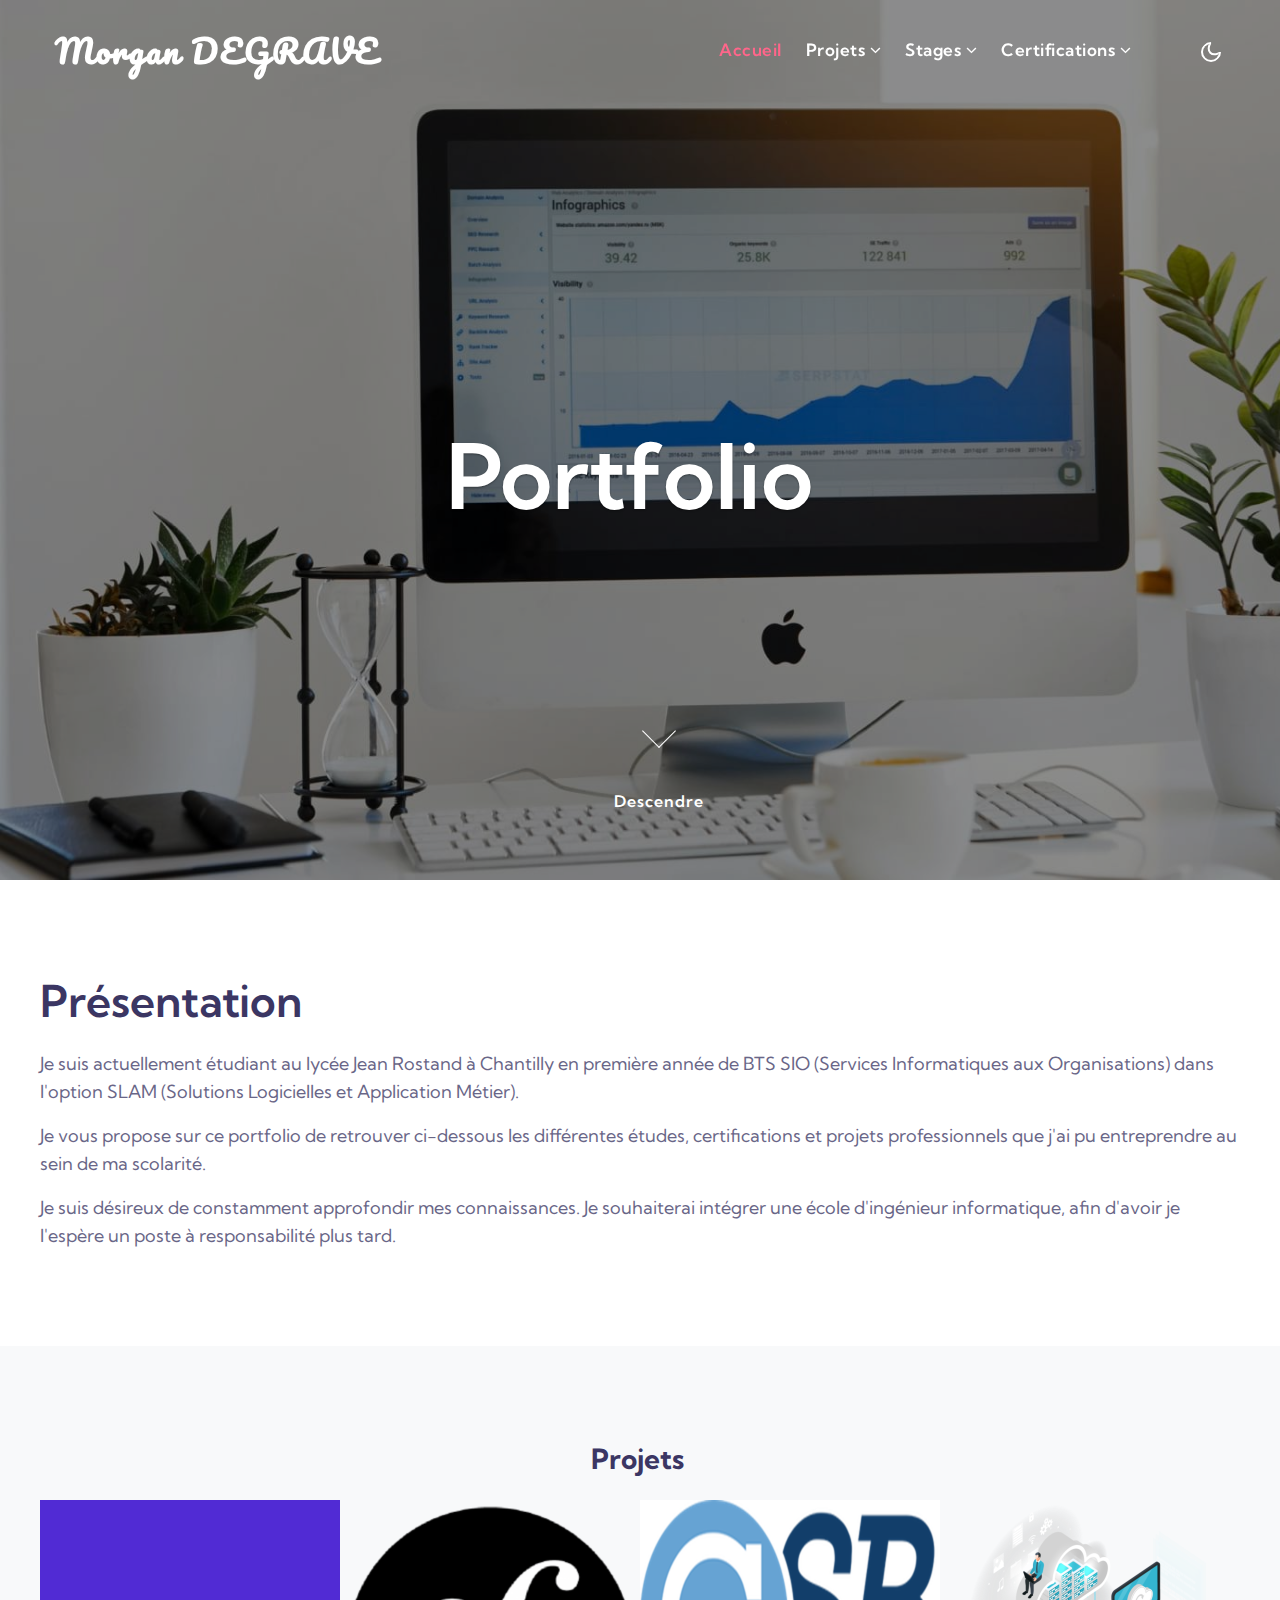
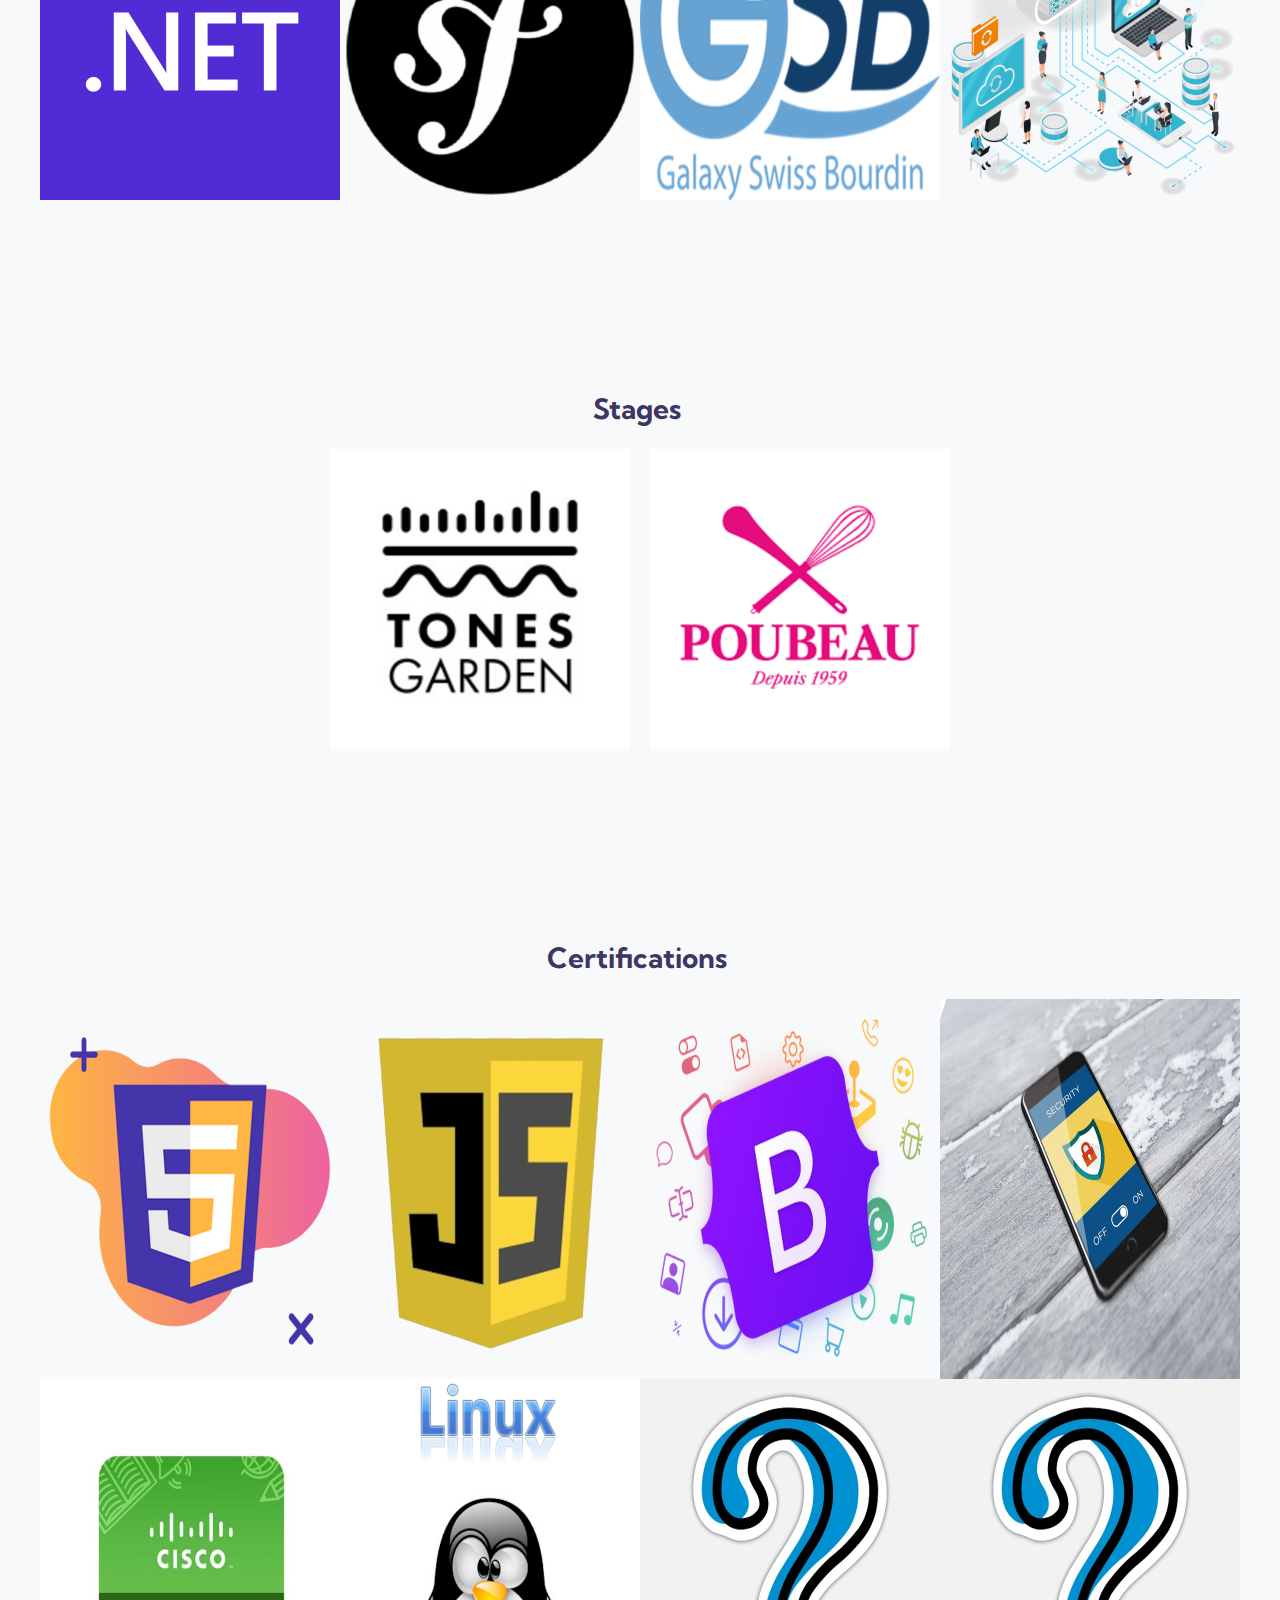
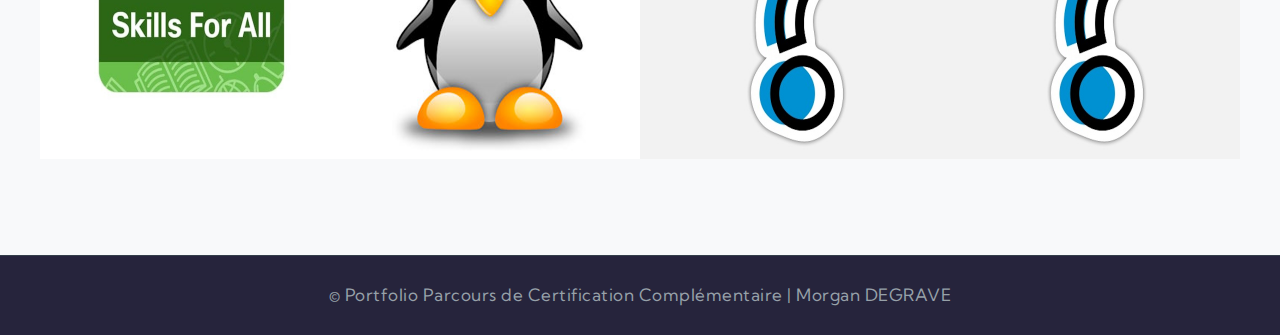
==== index.html @ 60917575 "first commit" ====
<!doctype html>
<html lang="fr">

<head>
  <meta charset="utf-8">
  <meta name="viewport" content="width=device-width, initial-scale=1, shrink-to-fit=no">
  <title></title>
  <link href="https://fonts.googleapis.com/css2?family=Pacifico&display=swap" rel="stylesheet">
  <link href="https://fonts.googleapis.com/css2?family=Kumbh+Sans:wght@300;400;700&display=swap" rel="stylesheet">
  <link rel="stylesheet" href="assets/css/style.css">
  <link rel="stylesheet" href="assets/css/font-awesome.min.css">
  <meta name="robots" content="noindex">
</head>

<body>

  <header id="site-header" class="fixed-top">
    <div class="container">
      <nav class="navbar navbar-expand-lg navbar-dark stroke">
        <h1><a class="navbar-brand" href="index.html">
            Morgan DEGRAVE
          </a></h1>

        <button class="navbar-toggler  collapsed bg-gradient" type="button" data-toggle="collapse"
          data-target="#navbarTogglerDemo02" aria-controls="navbarTogglerDemo02" aria-expanded="false"
          aria-label="Toggle navigation">
          <span class="navbar-toggler-icon fa icon-expand fa-bars"></span>
          <span class="navbar-toggler-icon fa icon-close fa-times"></span>

        </button>

        <div class="collapse navbar-collapse" id="navbarTogglerDemo02">
          <ul class="navbar-nav ml-auto mr-5">
            <li class="nav-item active">
              <a class="nav-link" href="index.html">Accueil <span class="sr-only">(current)</span></a>
            </li>

            <li class="nav-item dropdown @@pages__active">
              <a class="nav-link dropdown-toggle" href="#" id="navbarDropdown" role="button" data-toggle="dropdown"
                aria-haspopup="true" aria-expanded="false">
                Projets <span class="fa fa-angle-down"></span>
              </a>
              <div class="dropdown-menu" aria-labelledby="navbarDropdown">
                <a class="dropdown-item" href=".NET.html"> Projet .NET</a>
                <a class="dropdown-item" href="symfony.html"> Projet Symfony</a>
                <a class="dropdown-item" href="gsbfrais.html"> Projet GSBfrais</a>
                <a class="dropdown-item" href="gsb.html">Projet Infrastructure (GSB)</a>
              </div>
            </li>

            <li class="nav-item dropdown @@pages__active">
              <a class="nav-link dropdown-toggle" href="#" id="navbarDropdown" role="button" data-toggle="dropdown"
                aria-haspopup="true" aria-expanded="false">
                Stages <span class="fa fa-angle-down"></span>
              </a>
              <div class="dropdown-menu" aria-labelledby="navbarDropdown">
                <a class="dropdown-item" href="tonesgarden.html"> Stage 1ère année</a>
                <a class="dropdown-item" href="poubeau.html"> Stage 2ème année</a>
              </div>
            </li>

            <li class="nav-item dropdown @@pages__active">
              <a class="nav-link dropdown-toggle" href="#" id="navbarDropdown" role="button" data-toggle="dropdown"
                aria-haspopup="true" aria-expanded="false">
                Certifications <span class="fa fa-angle-down"></span>
              </a>
              <div class="dropdown-menu" aria-labelledby="navbarDropdown">
                <a class="dropdown-item" href="html5.html">Certification HTML5 - CSS3</a>
                <a class="dropdown-item" href="Javascript.html">Certification Javascript</a>
                <a class="dropdown-item" href="........"> ......</a>
              </div>
            </li>


          </ul>
        </div>


        <div class="mobile-position">
          <nav class="navigation">
            <div class="theme-switch-wrapper">
              <label class="theme-switch" for="checkbox">
                <input type="checkbox" id="checkbox">
                <div class="mode-container py-1">
                  <i class="gg-sun"></i>
                  <i class="gg-moon"></i>
                </div>
              </label>
            </div>
          </nav>
        </div>

      </nav>
    </div>
  </header>

  <section id="home" class="w3l-banner py-5">
    <div class="container py-lg-5 mt-lg-5">
      <div class="py-lg-4 my-2">
        <div class="banner-info-grid mt-lg-5">
          <h3 class="mb-4">Portfolio&nbsp;</h3>
          <section id="bottom" class="demo">
            <a href="#bottom"><span></span>Descendre</a>
          </section>
        </div>
      </div>
    </div>
  </section>
  <section class="w3l-aboutblock1" id="about">
    <div class="midd-w3 py-5">
      <div class="container py-lg-5 py-md-3 py-2">
        <div class="row">

          <h3 class="title-big mx-0">Présentation </h3>
          <p class="mt-md-4 mt-3">Je suis actuellement étudiant au lycée Jean Rostand à Chantilly en première année de
            BTS SIO (Services Informatiques aux Organisations) dans l'option SLAM (Solutions Logicielles et Application
            Métier).</p>
          <p class="mt-3">Je vous propose sur ce portfolio de retrouver ci-dessous les différentes études,
            certifications et projets professionnels que j'ai pu entreprendre au sein de ma scolarité. </p>
          <p class="mt-3">Je suis désireux de constamment approfondir mes connaissances. Je souhaiterai intégrer une
            école d'ingénieur informatique, afin d'avoir je l'espère un poste à responsabilité plus tard. </p>

        </div>


      </div>
    </div>
  </section>

  <!-- //bottom-grids-->
  <!--/gallery-->
  <section class="w3l-portfolio-8 py-5">
    <div class="portfolio-main py-lg-5 py-md-4 py-2">
      <div class="container">
        <h3 class="mb-4 text-center" ><strong>Projets&nbsp;</strong></h3>
        <div class="row galler-top">
          <div class="col-lg-3 col-sm-6 protfolio-item hover14">
            <figure>
              <img src="assets/images/.NET.png" alt="product" class="img-fluid">
              <div class="img-info">
                <a href=".NET.html" class="img-title">Projet .NET</a>
                <p>Projet C# en équipe</p>
              </div>
            </figure>
          </div>
          <div class="col-lg-3 col-sm-6 protfolio-item hover14">
            <figure>
              <img src="assets/images/symfony.png" alt="product" class="img-fluid">
              <div class="img-info">
                <a href="symfony.html" class="img-title">Projet Symfony</a>
                <p>Projet PHP solo</p>
              </div>
            </figure>
          </div>
          <div class="col-lg-3 col-sm-6 protfolio-item hover14">
            <figure>
              <img src="assets/images/gsbfrais.png" alt="product" class="img-fluid">
              <div class="img-info">
                <a href="gsbfrais.html" class="img-title">Projet GSBfrais</a>
                <p>Projet PHP en équipe</p>
              </div>
            </figure>
          </div> <br><br>
          <div class="col-lg-3 col-sm-6 protfolio-item hover14">
            <figure>
              <img src="assets/images/infrastructure.png" alt="product" class="img-fluid">
              <div class="img-info">
                <a href="gsb.html" class="img-title">Projet Infrastructure</a>
                <p>Travailler et apprendre à communiquer en équipe sur la réalisation d'un projet concernant GSB
                  (entreprise fictive)</p>
              </div>
            </figure>
          </div>
        </div>
      </div>
    </div>
  </section>

  <section class="w3l-portfolio-8 py-5">
    <div class="portfolio-main py-lg-5 py-md-4 py-2">
      <div class="container">
        <h3 class="mb-4 text-center" ><strong>Stages&nbsp;</strong></h3>
        <div class="row galler-top" style="justify-content: center;">
          <div class="col-lg-3 col-sm-6 protfolio-item hover14" style="margin-right: 20px;">
            <figure>
              <img src="assets/images/TonesGarden.jpg" alt="product" class="img-fluid">
              <div class="img-info">
                <a href="tonesgarden.html" class="img-title">Stage 1ère année</a>
                <p>L'entreprise TonesGarden m'a accueilli pour mon stage de 1ère année</p>
              </div>
            </figure>
          </div>
          <div class="col-lg-3 col-sm-6 protfolio-item hover14">
            <figure>
              <img src="assets/images/poubeau.png" alt="product" class="img-fluid">
              <div class="img-info">
                <a href="poubeau.html" class="img-title">Stage 2ème année</a>
                <p>L'entreprise Poubeau m'a accueilli pour mon stage de 1ère année</p>
              </div>
            </figure>
          </div>
        </div>
      </div>
    </div>
  </section>

  <section class="w3l-portfolio-8 py-5">
    <div class="portfolio-main py-lg-5 py-md-4 py-2">
      <div class="container">
        <h3 class="mb-4 text-center" ><strong>Certifications&nbsp;</strong></h3>
        <div class="row galler-top">
          <div class="col-lg-3 col-sm-6 protfolio-item hover14">
            <figure>
              <img src="assets/images/html.png" alt="product" class="img-fluid" />
              <div class="img-info">
                <a href="html5.html" class="img-title">HTML5 - CSS3</a>
                <p>Les deux langages de programmation à la base de tous les sites web</p>
              </div>
            </figure>
          </div>
          <div class="col-lg-3 col-sm-6 protfolio-item hover14">
            <figure>
              <img src="assets/images/javascript.png" alt="product" class="img-fluid">
              <div class="img-info">
                <a href="javascript.html" class="img-title">Javascript</a>
                <p>Le langage de programmation de scripts principalement employé dans les pages web interactives</p>
              </div>
            </figure>
          </div>
          <div class="col-lg-3 col-sm-6 protfolio-item hover14">
            <figure>
              <img src="assets/images/bootstrap.png" alt="product" class="img-fluid">
              <div class="img-info">
                <a href="#url" class="img-title">Bootstrap</a>
                <p>Le framework HTML/CSS qui permet de créer facilement et rapidement des sites et applications web
                  responsives</p>
              </div>
            </figure>
          </div>
          <div class="col-lg-3 col-sm-6 protfolio-item hover14">
            <figure>
              <img src="assets/images/cnil.jpg" alt="product" class="img-fluid">
              <div class="img-info">
                <a href="#url" class="img-title">CNIL - Cybersécurité</a>
                <p>Sensibiliser les professionnels à la protection des données et d’accompagner leur mise en conformité
                </p>
              </div>
            </figure>
          </div> <br><br>
          <div class="col-lg-3 col-sm-6 protfolio-item hover14">
            <figure>
              <img src="assets/images/skills.jpg" alt="product" class="img-fluid">
              <div class="img-info">
                <a href="#url" class="img-title">Les bases du matériel informatique</a>
                <p>Concepts de base et les compétences nécessaires pour installer les composants nécessaires à la
                  création, à la réparation ou à la mise à niveau les ordinateurs personnels. </p>
              </div>
            </figure>
          </div>
          <div class="col-lg-3 col-sm-6 protfolio-item hover14">
            <figure>
              <img src="assets/images/linux.png" alt="product" class="img-fluid">
              <div class="img-info">
                <a href="#url" class="img-title">Linux</a>
                <p>Interagir avec votre ordinateur en entrant des lignes de commande dans un terminal</p>
              </div>
            </figure>
          </div>
          <div class="col-lg-3 col-sm-6 protfolio-item hover14">
            <figure>
              <img src="assets/images/point.jpg" alt="product" class="img-fluid">
              <div class="img-info">
                <a href="#url" class="img-title">.......</a>
                <p>.......</p>
              </div>
            </figure>
          </div>
          <div class="col-lg-3 col-sm-6 protfolio-item hover14">
            <figure>
              <img src="assets/images/point.jpg" alt="product" class="img-fluid">
              <div class="img-info">
                <a href="#url" class="img-title">.......</a>
                <p>.......</p>
              </div>
            </figure>
          </div>
        </div>
      </div>
    </div>
  </section>




  <section class="w3l-footer-29-main">
    <section class="w3l-copyright text-center">
      <div class="container">
        <p class="copy-footer-29">© Portfolio Parcours de Certification Complémentaire | Morgan DEGRAVE</p>
      </div>
      <button onclick="topFunction()" id="movetop" title="Go to top">
        &#10548;
      </button>
      <script>

        window.onscroll = function () {
          scrollFunction()
        };

        function scrollFunction() {
          if (document.body.scrollTop > 20 || document.documentElement.scrollTop > 20) {
            document.getElementById("movetop").style.display = "block";
          } else {
            document.getElementById("movetop").style.display = "none";
          }
        }


        function topFunction() {
          document.body.scrollTop = 0;
          document.documentElement.scrollTop = 0;
        }
      </script>
    </section>
  </section>


  <script src="assets/js/jquery-3.3.1.min.js"></script>
  <script src="assets/js/theme-change.js"></script>
  <script src="assets/js/circles.js"></script>
  <script src="assets/js/owl.carousel.js"></script>
  <script>
    $(document).ready(function () {
      $("#owl-demo1").owlCarousel({
        loop: true,
        nav: false,
        margin: 50,
        responsiveClass: true,
        responsive: {
          0: {
            items: 1,
            nav: false
          },
          992: {
            items: 2,
            nav: false
          }
        }
      })
    })
  </script>

  <script>
    const items = document.querySelectorAll(".accordion button");

    function toggleAccordion() {
      const itemToggle = this.getAttribute('aria-expanded');

      for (i = 0; i < items.length; i++) {
        items[i].setAttribute('aria-expanded', 'false');
      }

      if (itemToggle == 'false') {
        this.setAttribute('aria-expanded', 'true');
      }
    }

    items.forEach(item => item.addEventListener('click', toggleAccordion));
  </script>

  <script>
    $(window).on("scroll", function () {
      var scroll = $(window).scrollTop();

      if (scroll >= 80) {
        $("#site-header").addClass("nav-fixed");
      } else {
        $("#site-header").removeClass("nav-fixed");
      }
    });


    $(".navbar-toggler").on("click", function () {
      $("header").toggleClass("active");
    });
    $(document).on("ready", function () {
      if ($(window).width() > 991) {
        $("header").removeClass("active");
      }
      $(window).on("resize", function () {
        if ($(window).width() > 991) {
          $("header").removeClass("active");
        }
      });
    });
  </script>

  <script>
    $(function () {
      $('.navbar-toggler').click(function () {
        $('body').toggleClass('noscroll');
      })
    });
  </script>

  <script src="assets/js/bootstrap.min.js"></script>



</body>

</html>
---- assets/css/style.css ----
:root {
  --blue: #007bff;
  --indigo: #6610f2;
  --purple: #6f42c1;
  --pink: #e83e8c;
  --red: #dc3545;
  --orange: #fd7e14;
  --yellow: #ffc107;
  --green: #28a745;
  --teal: #20c997;
  --cyan: #17a2b8;
  --white: #fff;
  --gray: #6c757d;
  --gray-dark: #343a40;
  --primary: #ff668a;
  --secondary: #6c757d;
  --success: #28a745;
  --info: #17a2b8;
  --warning: #ffc107;
  --danger: #dc3545;
  --light: #f8f9fa;
  --dark: #343a40;
  --breakpoint-xs: 0;
  --breakpoint-sm: 576px;
  --breakpoint-md: 768px;
  --breakpoint-lg: 992px;
  --breakpoint-xl: 1200px;
  --font-family-sans-serif: -apple-system, BlinkMacSystemFont, "Segoe UI", Roboto, "Helvetica Neue", Arial, "Noto Sans", sans-serif, "Apple Color Emoji", "Segoe UI Emoji", "Segoe UI Symbol", "Noto Color Emoji";
  --font-family-monospace: SFMono-Regular, Menlo, Monaco, Consolas, "Liberation Mono", "Courier New", monospace; }

*,
*::before,
*::after {
  box-sizing: border-box; }

html {
  font-family: sans-serif;
  line-height: 1.15;
  -webkit-text-size-adjust: 100%;
  -webkit-tap-highlight-color: rgba(0, 0, 0, 0); }

article, aside, figcaption, figure, footer, header, hgroup, main, nav, section {
  display: block; }

body {
  margin: 0;
  font-family: -apple-system, BlinkMacSystemFont, "Segoe UI", Roboto, "Helvetica Neue", Arial, "Noto Sans", sans-serif, "Apple Color Emoji", "Segoe UI Emoji", "Segoe UI Symbol", "Noto Color Emoji";
  font-size: 1rem;
  font-weight: 400;
  line-height: 1.5;
  color: #212529;
  text-align: left;
  background-color: #fff; }

[tabindex="-1"]:focus:not(:focus-visible) {
  outline: 0 !important; }

hr {
  box-sizing: content-box;
  height: 0;
  overflow: visible; }

h1, h2, h3, h4, h5, h6 {
  margin-top: 0;
  margin-bottom: 0.5rem; }

p {
  margin-top: 0;
  margin-bottom: 1rem; }

abbr[title],
abbr[data-original-title] {
  text-decoration: underline;
  -webkit-text-decoration: underline dotted;
          text-decoration: underline dotted;
  cursor: help;
  border-bottom: 0;
  -webkit-text-decoration-skip-ink: none;
          text-decoration-skip-ink: none; }

address {
  margin-bottom: 1rem;
  font-style: normal;
  line-height: inherit; }

ol,
ul,
dl {
  margin-top: 0;
  margin-bottom: 1rem; }

ol ol,
ul ul,
ol ul,
ul ol {
  margin-bottom: 0; }

dt {
  font-weight: 700; }

dd {
  margin-bottom: .5rem;
  margin-left: 0; }

blockquote {
  margin: 0 0 1rem; }

b,
strong {
  font-weight: bolder; }

small {
  font-size: 80%; }

sub,
sup {
  position: relative;
  font-size: 75%;
  line-height: 0;
  vertical-align: baseline; }

sub {
  bottom: -.25em; }

sup {
  top: -.5em; }

a {
  color: #ff668a;
  text-decoration: none;
  background-color: transparent; }
  a:hover {
    color: #ff1a50;
    text-decoration: underline; }

a:not([href]) {
  color: inherit;
  text-decoration: none; }
  a:not([href]):hover {
    color: inherit;
    text-decoration: none; }

pre,
code,
kbd,
samp {
  font-family: SFMono-Regular, Menlo, Monaco, Consolas, "Liberation Mono", "Courier New", monospace;
  font-size: 1em; }

pre {
  margin-top: 0;
  margin-bottom: 1rem;
  overflow: auto; }

figure {
  margin: 0 0 1rem; }

img {
  vertical-align: middle;
  border-style: none; }

svg {
  overflow: hidden;
  vertical-align: middle; }

table {
  border-collapse: collapse; }

caption {
  padding-top: 0.75rem;
  padding-bottom: 0.75rem;
  color: #6c757d;
  text-align: left;
  caption-side: bottom; }

th {
  text-align: inherit; }

label {
  display: inline-block;
  margin-bottom: 0.5rem; }

button {
  border-radius: 0; }

button:focus {
  outline: 1px dotted;
  outline: 5px auto -webkit-focus-ring-color; }

input,
button,
select,
optgroup,
textarea {
  margin: 0;
  font-family: inherit;
  font-size: inherit;
  line-height: inherit; }

button,
input {
  overflow: visible; }

button,
select {
  text-transform: none; }

select {
  word-wrap: normal; }

button,
[type="button"],
[type="reset"],
[type="submit"] {
  -webkit-appearance: button; }

button:not(:disabled),
[type="button"]:not(:disabled),
[type="reset"]:not(:disabled),
[type="submit"]:not(:disabled) {
  cursor: pointer; }

button::-moz-focus-inner,
[type="button"]::-moz-focus-inner,
[type="reset"]::-moz-focus-inner,
[type="submit"]::-moz-focus-inner {
  padding: 0;
  border-style: none; }

input[type="radio"],
input[type="checkbox"] {
  box-sizing: border-box;
  padding: 0; }

input[type="date"],
input[type="time"],
input[type="datetime-local"],
input[type="month"] {
  -webkit-appearance: listbox; }

textarea {
  overflow: auto;
  resize: vertical; }

fieldset {
  min-width: 0;
  padding: 0;
  margin: 0;
  border: 0; }

legend {
  display: block;
  width: 100%;
  max-width: 100%;
  padding: 0;
  margin-bottom: .5rem;
  font-size: 1.5rem;
  line-height: inherit;
  color: inherit;
  white-space: normal; }
  @media (max-width: 1200px) {
    legend {
      font-size: calc(1.275rem + 0.3vw) ; } }

progress {
  vertical-align: baseline; }

[type="number"]::-webkit-inner-spin-button,
[type="number"]::-webkit-outer-spin-button {
  height: auto; }

[type="search"] {
  outline-offset: -2px;
  -webkit-appearance: none; }

[type="search"]::-webkit-search-decoration {
  -webkit-appearance: none; }

::-webkit-file-upload-button {
  font: inherit;
  -webkit-appearance: button; }

output {
  display: inline-block; }

summary {
  display: list-item;
  cursor: pointer; }

template {
  display: none; }

[hidden] {
  display: none !important; }

h1, h2, h3, h4, h5, h6,
.h1, .h2, .h3, .h4, .h5, .h6 {
  margin-bottom: 0.5rem;
  font-weight: 500;
  line-height: 1.2; }

h1, .h1 {
  font-size: 2.5rem; }
  @media (max-width: 1200px) {
    h1, .h1 {
      font-size: calc(1.375rem + 1.5vw) ; } }

h2, .h2 {
  font-size: 2rem; }
  @media (max-width: 1200px) {
    h2, .h2 {
      font-size: calc(1.325rem + 0.9vw) ; } }

h3, .h3 {
  font-size: 1.75rem; }
  @media (max-width: 1200px) {
    h3, .h3 {
      font-size: calc(1.3rem + 0.6vw) ; } }

h4, .h4 {
  font-size: 1.5rem; }
  @media (max-width: 1200px) {
    h4, .h4 {
      font-size: calc(1.275rem + 0.3vw) ; } }

h5, .h5 {
  font-size: 1.25rem; }

h6, .h6 {
  font-size: 1rem; }

.lead {
  font-size: 1.25rem;
  font-weight: 300; }

.display-1 {
  font-size: 6rem;
  font-weight: 300;
  line-height: 1.2; }
  @media (max-width: 1200px) {
    .display-1 {
      font-size: calc(1.725rem + 5.7vw) ; } }

.display-2 {
  font-size: 5.5rem;
  font-weight: 300;
  line-height: 1.2; }
  @media (max-width: 1200px) {
    .display-2 {
      font-size: calc(1.675rem + 5.1vw) ; } }

.display-3 {
  font-size: 4.5rem;
  font-weight: 300;
  line-height: 1.2; }
  @media (max-width: 1200px) {
    .display-3 {
      font-size: calc(1.575rem + 3.9vw) ; } }

.display-4 {
  font-size: 3.5rem;
  font-weight: 300;
  line-height: 1.2; }
  @media (max-width: 1200px) {
    .display-4 {
      font-size: calc(1.475rem + 2.7vw) ; } }

hr {
  margin-top: 1rem;
  margin-bottom: 1rem;
  border: 0;
  border-top: 1px solid rgba(0, 0, 0, 0.1); }

small,
.small {
  font-size: 80%;
  font-weight: 400; }

mark,
.mark {
  padding: 0.2em;
  background-color: #fcf8e3; }

.list-unstyled {
  padding-left: 0;
  list-style: none; }

.list-inline {
  padding-left: 0;
  list-style: none; }

.list-inline-item {
  display: inline-block; }
  .list-inline-item:not(:last-child) {
    margin-right: 0.5rem; }

.initialism {
  font-size: 90%;
  text-transform: uppercase; }

.blockquote {
  margin-bottom: 1rem;
  font-size: 1.25rem; }

.blockquote-footer {
  display: block;
  font-size: 80%;
  color: #6c757d; }
  .blockquote-footer::before {
    content: "\2014\00A0"; }

.img-fluid {
  max-width: 100%;
  height: auto; }

.img-javascript {
  width: 400px;
  height: 350px;
}

.img-thumbnail {
  padding: 0.25rem;
  background-color: #fff;
  border: 1px solid #dee2e6;
  border-radius: 0.25rem;
  max-width: 100%;
  height: auto; }

.figure {
  display: inline-block; }

.figure-img {
  margin-bottom: 0.5rem;
  line-height: 1; }

.figure-caption {
  font-size: 90%;
  color: #6c757d; }

code {
  font-size: 87.5%;
  color: #e83e8c;
  word-wrap: break-word; }
  a > code {
    color: inherit; }

kbd {
  padding: 0.2rem 0.4rem;
  font-size: 87.5%;
  color: #fff;
  background-color: #212529;
  border-radius: 0.2rem; }
  kbd kbd {
    padding: 0;
    font-size: 100%;
    font-weight: 700; }

pre {
  display: block;
  font-size: 87.5%;
  color: #212529; }
  pre code {
    font-size: inherit;
    color: inherit;
    word-break: normal; }

.pre-scrollable {
  max-height: 340px;
  overflow-y: scroll; }

.container {
  width: 100%;
  padding-right: 15px;
  padding-left: 15px;
  margin-right: auto;
  margin-left: auto; }
  @media (min-width: 576px) {
    .container {
      max-width: 540px; } }
  @media (min-width: 768px) {
    .container {
      max-width: 720px; } }
  @media (min-width: 992px) {
    .container {
      max-width: 960px; } }
  @media (min-width: 1200px) {
    .container {
      max-width: 1140px; } }

.container-fluid, .container-sm, .container-md, .container-lg, .container-xl {
  width: 100%;
  padding-right: 15px;
  padding-left: 15px;
  margin-right: auto;
  margin-left: auto; }

@media (min-width: 576px) {
  .container, .container-sm {
    max-width: 540px; } }

@media (min-width: 768px) {
  .container, .container-sm, .container-md {
    max-width: 720px; } }

@media (min-width: 992px) {
  .container, .container-sm, .container-md, .container-lg {
    max-width: 960px; } }

@media (min-width: 1200px) {
  .container, .container-sm, .container-md, .container-lg, .container-xl {
    max-width: 1140px; } }

.row {
  display: flex;
  flex-wrap: wrap;
  margin-right: -15px;
  margin-left: -15px; }

.no-gutters {
  margin-right: 0;
  margin-left: 0; }
  .no-gutters > .col,
  .no-gutters > [class*="col-"] {
    padding-right: 0;
    padding-left: 0; }

.col-1, .col-2, .col-3, .col-4, .col-5, .col-6, .col-7, .col-8, .col-9, .col-10, .col-11, .col-12, .col,
.col-auto, .col-sm-1, .col-sm-2, .col-sm-3, .col-sm-4, .col-sm-5, .col-sm-6, .col-sm-7, .col-sm-8, .col-sm-9, .col-sm-10, .col-sm-11, .col-sm-12, .col-sm,
.col-sm-auto, .col-md-1, .col-md-2, .col-md-3, .col-md-4, .col-md-5, .col-md-6, .col-md-7, .col-md-8, .col-md-9, .col-md-10, .col-md-11, .col-md-12, .col-md,
.col-md-auto, .col-lg-1, .col-lg-2, .col-lg-3, .col-lg-4, .col-lg-5, .col-lg-6, .col-lg-7, .col-lg-8, .col-lg-9, .col-lg-10, .col-lg-11, .col-lg-12, .col-lg,
.col-lg-auto, .col-xl-1, .col-xl-2, .col-xl-3, .col-xl-4, .col-xl-5, .col-xl-6, .col-xl-7, .col-xl-8, .col-xl-9, .col-xl-10, .col-xl-11, .col-xl-12, .col-xl,
.col-xl-auto {
  position: relative;
  width: 100%;
  padding-right: 15px;
  padding-left: 15px; }

.col {
  flex-basis: 0;
  flex-grow: 1;
  max-width: 100%; }

.row-cols-1 > * {
  flex: 0 0 100%;
  max-width: 100%; }

.row-cols-2 > * {
  flex: 0 0 50%;
  max-width: 50%; }

.row-cols-3 > * {
  flex: 0 0 33.33333%;
  max-width: 33.33333%; }

.row-cols-4 > * {
  flex: 0 0 25%;
  max-width: 25%; }

.row-cols-5 > * {
  flex: 0 0 20%;
  max-width: 20%; }

.row-cols-6 > * {
  flex: 0 0 16.66667%;
  max-width: 16.66667%; }

.col-auto {
  flex: 0 0 auto;
  width: auto;
  max-width: 100%; }

.col-1 {
  flex: 0 0 8.33333%;
  max-width: 8.33333%; }

.col-2 {
  flex: 0 0 16.66667%;
  max-width: 16.66667%; }

.col-3 {
  flex: 0 0 25%;
  max-width: 25%; }

.col-4 {
  flex: 0 0 33.33333%;
  max-width: 33.33333%; }

.col-5 {
  flex: 0 0 41.66667%;
  max-width: 41.66667%; }

.col-6 {
  flex: 0 0 50%;
  max-width: 50%; }

.col-7 {
  flex: 0 0 58.33333%;
  max-width: 58.33333%; }

.col-8 {
  flex: 0 0 66.66667%;
  max-width: 66.66667%; }

.col-9 {
  flex: 0 0 75%;
  max-width: 75%; }

.col-10 {
  flex: 0 0 83.33333%;
  max-width: 83.33333%; }

.col-11 {
  flex: 0 0 91.66667%;
  max-width: 91.66667%; }

.col-12 {
  flex: 0 0 100%;
  max-width: 100%; }

.order-first {
  order: -1; }

.order-last {
  order: 13; }

.order-0 {
  order: 0; }

.order-1 {
  order: 1; }

.order-2 {
  order: 2; }

.order-3 {
  order: 3; }

.order-4 {
  order: 4; }

.order-5 {
  order: 5; }

.order-6 {
  order: 6; }

.order-7 {
  order: 7; }

.order-8 {
  order: 8; }

.order-9 {
  order: 9; }

.order-10 {
  order: 10; }

.order-11 {
  order: 11; }

.order-12 {
  order: 12; }

.offset-1 {
  margin-left: 8.33333%; }

.offset-2 {
  margin-left: 16.66667%; }

.offset-3 {
  margin-left: 25%; }

.offset-4 {
  margin-left: 33.33333%; }

.offset-5 {
  margin-left: 41.66667%; }

.offset-6 {
  margin-left: 50%; }

.offset-7 {
  margin-left: 58.33333%; }

.offset-8 {
  margin-left: 66.66667%; }

.offset-9 {
  margin-left: 75%; }

.offset-10 {
  margin-left: 83.33333%; }

.offset-11 {
  margin-left: 91.66667%; }

@media (min-width: 576px) {
  .col-sm {
    flex-basis: 0;
    flex-grow: 1;
    max-width: 100%; }
  .row-cols-sm-1 > * {
    flex: 0 0 100%;
    max-width: 100%; }
  .row-cols-sm-2 > * {
    flex: 0 0 50%;
    max-width: 50%; }
  .row-cols-sm-3 > * {
    flex: 0 0 33.33333%;
    max-width: 33.33333%; }
  .row-cols-sm-4 > * {
    flex: 0 0 25%;
    max-width: 25%; }
  .row-cols-sm-5 > * {
    flex: 0 0 20%;
    max-width: 20%; }
  .row-cols-sm-6 > * {
    flex: 0 0 16.66667%;
    max-width: 16.66667%; }
  .col-sm-auto {
    flex: 0 0 auto;
    width: auto;
    max-width: 100%; }
  .col-sm-1 {
    flex: 0 0 8.33333%;
    max-width: 8.33333%; }
  .col-sm-2 {
    flex: 0 0 16.66667%;
    max-width: 16.66667%; }
  .col-sm-3 {
    flex: 0 0 25%;
    max-width: 25%; }
  .col-sm-4 {
    flex: 0 0 33.33333%;
    max-width: 33.33333%; }
  .col-sm-5 {
    flex: 0 0 41.66667%;
    max-width: 41.66667%; }
  .col-sm-6 {
    flex: 0 0 50%;
    max-width: 50%; }
  .col-sm-7 {
    flex: 0 0 58.33333%;
    max-width: 58.33333%; }
  .col-sm-8 {
    flex: 0 0 66.66667%;
    max-width: 66.66667%; }
  .col-sm-9 {
    flex: 0 0 75%;
    max-width: 75%; }
  .col-sm-10 {
    flex: 0 0 83.33333%;
    max-width: 83.33333%; }
  .col-sm-11 {
    flex: 0 0 91.66667%;
    max-width: 91.66667%; }
  .col-sm-12 {
    flex: 0 0 100%;
    max-width: 100%; }
  .order-sm-first {
    order: -1; }
  .order-sm-last {
    order: 13; }
  .order-sm-0 {
    order: 0; }
  .order-sm-1 {
    order: 1; }
  .order-sm-2 {
    order: 2; }
  .order-sm-3 {
    order: 3; }
  .order-sm-4 {
    order: 4; }
  .order-sm-5 {
    order: 5; }
  .order-sm-6 {
    order: 6; }
  .order-sm-7 {
    order: 7; }
  .order-sm-8 {
    order: 8; }
  .order-sm-9 {
    order: 9; }
  .order-sm-10 {
    order: 10; }
  .order-sm-11 {
    order: 11; }
  .order-sm-12 {
    order: 12; }
  .offset-sm-0 {
    margin-left: 0; }
  .offset-sm-1 {
    margin-left: 8.33333%; }
  .offset-sm-2 {
    margin-left: 16.66667%; }
  .offset-sm-3 {
    margin-left: 25%; }
  .offset-sm-4 {
    margin-left: 33.33333%; }
  .offset-sm-5 {
    margin-left: 41.66667%; }
  .offset-sm-6 {
    margin-left: 50%; }
  .offset-sm-7 {
    margin-left: 58.33333%; }
  .offset-sm-8 {
    margin-left: 66.66667%; }
  .offset-sm-9 {
    margin-left: 75%; }
  .offset-sm-10 {
    margin-left: 83.33333%; }
  .offset-sm-11 {
    margin-left: 91.66667%; } }

@media (min-width: 768px) {
  .col-md {
    flex-basis: 0;
    flex-grow: 1;
    max-width: 100%; }
  .row-cols-md-1 > * {
    flex: 0 0 100%;
    max-width: 100%; }
  .row-cols-md-2 > * {
    flex: 0 0 50%;
    max-width: 50%; }
  .row-cols-md-3 > * {
    flex: 0 0 33.33333%;
    max-width: 33.33333%; }
  .row-cols-md-4 > * {
    flex: 0 0 25%;
    max-width: 25%; }
  .row-cols-md-5 > * {
    flex: 0 0 20%;
    max-width: 20%; }
  .row-cols-md-6 > * {
    flex: 0 0 16.66667%;
    max-width: 16.66667%; }
  .col-md-auto {
    flex: 0 0 auto;
    width: auto;
    max-width: 100%; }
  .col-md-1 {
    flex: 0 0 8.33333%;
    max-width: 8.33333%; }
  .col-md-2 {
    flex: 0 0 16.66667%;
    max-width: 16.66667%; }
  .col-md-3 {
    flex: 0 0 25%;
    max-width: 25%; }
  .col-md-4 {
    flex: 0 0 33.33333%;
    max-width: 33.33333%; }
  .col-md-5 {
    flex: 0 0 41.66667%;
    max-width: 41.66667%; }
  .col-md-6 {
    flex: 0 0 50%;
    max-width: 50%; }
  .col-md-7 {
    flex: 0 0 58.33333%;
    max-width: 58.33333%; }
  .col-md-8 {
    flex: 0 0 66.66667%;
    max-width: 66.66667%; }
  .col-md-9 {
    flex: 0 0 75%;
    max-width: 75%; }
  .col-md-10 {
    flex: 0 0 83.33333%;
    max-width: 83.33333%; }
  .col-md-11 {
    flex: 0 0 91.66667%;
    max-width: 91.66667%; }
  .col-md-12 {
    flex: 0 0 100%;
    max-width: 100%; }
  .order-md-first {
    order: -1; }
  .order-md-last {
    order: 13; }
  .order-md-0 {
    order: 0; }
  .order-md-1 {
    order: 1; }
  .order-md-2 {
    order: 2; }
  .order-md-3 {
    order: 3; }
  .order-md-4 {
    order: 4; }
  .order-md-5 {
    order: 5; }
  .order-md-6 {
    order: 6; }
  .order-md-7 {
    order: 7; }
  .order-md-8 {
    order: 8; }
  .order-md-9 {
    order: 9; }
  .order-md-10 {
    order: 10; }
  .order-md-11 {
    order: 11; }
  .order-md-12 {
    order: 12; }
  .offset-md-0 {
    margin-left: 0; }
  .offset-md-1 {
    margin-left: 8.33333%; }
  .offset-md-2 {
    margin-left: 16.66667%; }
  .offset-md-3 {
    margin-left: 25%; }
  .offset-md-4 {
    margin-left: 33.33333%; }
  .offset-md-5 {
    margin-left: 41.66667%; }
  .offset-md-6 {
    margin-left: 50%; }
  .offset-md-7 {
    margin-left: 58.33333%; }
  .offset-md-8 {
    margin-left: 66.66667%; }
  .offset-md-9 {
    margin-left: 75%; }
  .offset-md-10 {
    margin-left: 83.33333%; }
  .offset-md-11 {
    margin-left: 91.66667%; } }

@media (min-width: 992px) {
  .col-lg {
    flex-basis: 0;
    flex-grow: 1;
    max-width: 100%; }
  .row-cols-lg-1 > * {
    flex: 0 0 100%;
    max-width: 100%; }
  .row-cols-lg-2 > * {
    flex: 0 0 50%;
    max-width: 50%; }
  .row-cols-lg-3 > * {
    flex: 0 0 33.33333%;
    max-width: 33.33333%; }
  .row-cols-lg-4 > * {
    flex: 0 0 25%;
    max-width: 25%; }
  .row-cols-lg-5 > * {
    flex: 0 0 20%;
    max-width: 20%; }
  .row-cols-lg-6 > * {
    flex: 0 0 16.66667%;
    max-width: 16.66667%; }
  .col-lg-auto {
    flex: 0 0 auto;
    width: auto;
    max-width: 100%; }
  .col-lg-1 {
    flex: 0 0 8.33333%;
    max-width: 8.33333%; }
  .col-lg-2 {
    flex: 0 0 16.66667%;
    max-width: 16.66667%; }
  .col-lg-3 {
    flex: 0 0 25%;
    max-width: 25%; }
  .col-lg-4 {
    flex: 0 0 33.33333%;
    max-width: 33.33333%; }
  .col-lg-5 {
    flex: 0 0 41.66667%;
    max-width: 41.66667%; }
  .col-lg-6 {
    flex: 0 0 50%;
    max-width: 50%; }
  .col-lg-7 {
    flex: 0 0 58.33333%;
    max-width: 58.33333%; }
  .col-lg-8 {
    flex: 0 0 66.66667%;
    max-width: 66.66667%; }
  .col-lg-9 {
    flex: 0 0 75%;
    max-width: 75%; }
  .col-lg-10 {
    flex: 0 0 83.33333%;
    max-width: 83.33333%; }
  .col-lg-11 {
    flex: 0 0 91.66667%;
    max-width: 91.66667%; }
  .col-lg-12 {
    flex: 0 0 100%;
    max-width: 100%; }
  .order-lg-first {
    order: -1; }
  .order-lg-last {
    order: 13; }
  .order-lg-0 {
    order: 0; }
  .order-lg-1 {
    order: 1; }
  .order-lg-2 {
    order: 2; }
  .order-lg-3 {
    order: 3; }
  .order-lg-4 {
    order: 4; }
  .order-lg-5 {
    order: 5; }
  .order-lg-6 {
    order: 6; }
  .order-lg-7 {
    order: 7; }
  .order-lg-8 {
    order: 8; }
  .order-lg-9 {
    order: 9; }
  .order-lg-10 {
    order: 10; }
  .order-lg-11 {
    order: 11; }
  .order-lg-12 {
    order: 12; }
  .offset-lg-0 {
    margin-left: 0; }
  .offset-lg-1 {
    margin-left: 8.33333%; }
  .offset-lg-2 {
    margin-left: 16.66667%; }
  .offset-lg-3 {
    margin-left: 25%; }
  .offset-lg-4 {
    margin-left: 33.33333%; }
  .offset-lg-5 {
    margin-left: 41.66667%; }
  .offset-lg-6 {
    margin-left: 50%; }
  .offset-lg-7 {
    margin-left: 58.33333%; }
  .offset-lg-8 {
    margin-left: 66.66667%; }
  .offset-lg-9 {
    margin-left: 75%; }
  .offset-lg-10 {
    margin-left: 83.33333%; }
  .offset-lg-11 {
    margin-left: 91.66667%; } }

@media (min-width: 1200px) {
  .col-xl {
    flex-basis: 0;
    flex-grow: 1;
    max-width: 100%; }
  .row-cols-xl-1 > * {
    flex: 0 0 100%;
    max-width: 100%; }
  .row-cols-xl-2 > * {
    flex: 0 0 50%;
    max-width: 50%; }
  .row-cols-xl-3 > * {
    flex: 0 0 33.33333%;
    max-width: 33.33333%; }
  .row-cols-xl-4 > * {
    flex: 0 0 25%;
    max-width: 25%; }
  .row-cols-xl-5 > * {
    flex: 0 0 20%;
    max-width: 20%; }
  .row-cols-xl-6 > * {
    flex: 0 0 16.66667%;
    max-width: 16.66667%; }
  .col-xl-auto {
    flex: 0 0 auto;
    width: auto;
    max-width: 100%; }
  .col-xl-1 {
    flex: 0 0 8.33333%;
    max-width: 8.33333%; }
  .col-xl-2 {
    flex: 0 0 16.66667%;
    max-width: 16.66667%; }
  .col-xl-3 {
    flex: 0 0 25%;
    max-width: 25%; }
  .col-xl-4 {
    flex: 0 0 33.33333%;
    max-width: 33.33333%; }
  .col-xl-5 {
    flex: 0 0 41.66667%;
    max-width: 41.66667%; }
  .col-xl-6 {
    flex: 0 0 50%;
    max-width: 50%; }
  .col-xl-7 {
    flex: 0 0 58.33333%;
    max-width: 58.33333%; }
  .col-xl-8 {
    flex: 0 0 66.66667%;
    max-width: 66.66667%; }
  .col-xl-9 {
    flex: 0 0 75%;
    max-width: 75%; }
  .col-xl-10 {
    flex: 0 0 83.33333%;
    max-width: 83.33333%; }
  .col-xl-11 {
    flex: 0 0 91.66667%;
    max-width: 91.66667%; }
  .col-xl-12 {
    flex: 0 0 100%;
    max-width: 100%; }
  .order-xl-first {
    order: -1; }
  .order-xl-last {
    order: 13; }
  .order-xl-0 {
    order: 0; }
  .order-xl-1 {
    order: 1; }
  .order-xl-2 {
    order: 2; }
  .order-xl-3 {
    order: 3; }
  .order-xl-4 {
    order: 4; }
  .order-xl-5 {
    order: 5; }
  .order-xl-6 {
    order: 6; }
  .order-xl-7 {
    order: 7; }
  .order-xl-8 {
    order: 8; }
  .order-xl-9 {
    order: 9; }
  .order-xl-10 {
    order: 10; }
  .order-xl-11 {
    order: 11; }
  .order-xl-12 {
    order: 12; }
  .offset-xl-0 {
    margin-left: 0; }
  .offset-xl-1 {
    margin-left: 8.33333%; }
  .offset-xl-2 {
    margin-left: 16.66667%; }
  .offset-xl-3 {
    margin-left: 25%; }
  .offset-xl-4 {
    margin-left: 33.33333%; }
  .offset-xl-5 {
    margin-left: 41.66667%; }
  .offset-xl-6 {
    margin-left: 50%; }
  .offset-xl-7 {
    margin-left: 58.33333%; }
  .offset-xl-8 {
    margin-left: 66.66667%; }
  .offset-xl-9 {
    margin-left: 75%; }
  .offset-xl-10 {
    margin-left: 83.33333%; }
  .offset-xl-11 {
    margin-left: 91.66667%; } }

.table {
  width: 100%;
  margin-bottom: 1rem;
  color: #212529; }
  .table th,
  .table td {
    padding: 0.75rem;
    vertical-align: top;
    border-top: 1px solid #dee2e6; }
  .table thead th {
    vertical-align: bottom;
    border-bottom: 2px solid #dee2e6; }
  .table tbody + tbody {
    border-top: 2px solid #dee2e6; }

.table-sm th,
.table-sm td {
  padding: 0.3rem; }

.table-bordered {
  border: 1px solid #dee2e6; }
  .table-bordered th,
  .table-bordered td {
    border: 1px solid #dee2e6; }
  .table-bordered thead th,
  .table-bordered thead td {
    border-bottom-width: 2px; }

.table-borderless th,
.table-borderless td,
.table-borderless thead th,
.table-borderless tbody + tbody {
  border: 0; }

.table-striped tbody tr:nth-of-type(odd) {
  background-color: rgba(0, 0, 0, 0.05); }

.table-hover tbody tr:hover {
  color: #212529;
  background-color: rgba(0, 0, 0, 0.075); }

.table-primary,
.table-primary > th,
.table-primary > td {
  background-color: #ffd4de; }

.table-primary th,
.table-primary td,
.table-primary thead th,
.table-primary tbody + tbody {
  border-color: #ffafc2; }

.table-hover .table-primary:hover {
  background-color: #ffbbca; }
  .table-hover .table-primary:hover > td,
  .table-hover .table-primary:hover > th {
    background-color: #ffbbca; }

.table-secondary,
.table-secondary > th,
.table-secondary > td {
  background-color: #d6d8db; }

.table-secondary th,
.table-secondary td,
.table-secondary thead th,
.table-secondary tbody + tbody {
  border-color: #b3b7bb; }

.table-hover .table-secondary:hover {
  background-color: #c8cbcf; }
  .table-hover .table-secondary:hover > td,
  .table-hover .table-secondary:hover > th {
    background-color: #c8cbcf; }

.table-success,
.table-success > th,
.table-success > td {
  background-color: #c3e6cb; }

.table-success th,
.table-success td,
.table-success thead th,
.table-success tbody + tbody {
  border-color: #8fd19e; }

.table-hover .table-success:hover {
  background-color: #b1dfbb; }
  .table-hover .table-success:hover > td,
  .table-hover .table-success:hover > th {
    background-color: #b1dfbb; }

.table-info,
.table-info > th,
.table-info > td {
  background-color: #bee5eb; }

.table-info th,
.table-info td,
.table-info thead th,
.table-info tbody + tbody {
  border-color: #86cfda; }

.table-hover .table-info:hover {
  background-color: #abdde5; }
  .table-hover .table-info:hover > td,
  .table-hover .table-info:hover > th {
    background-color: #abdde5; }

.table-warning,
.table-warning > th,
.table-warning > td {
  background-color: #ffeeba; }

.table-warning th,
.table-warning td,
.table-warning thead th,
.table-warning tbody + tbody {
  border-color: #ffdf7e; }

.table-hover .table-warning:hover {
  background-color: #ffe8a1; }
  .table-hover .table-warning:hover > td,
  .table-hover .table-warning:hover > th {
    background-color: #ffe8a1; }

.table-danger,
.table-danger > th,
.table-danger > td {
  background-color: #f5c6cb; }

.table-danger th,
.table-danger td,
.table-danger thead th,
.table-danger tbody + tbody {
  border-color: #ed969e; }

.table-hover .table-danger:hover {
  background-color: #f1b0b7; }
  .table-hover .table-danger:hover > td,
  .table-hover .table-danger:hover > th {
    background-color: #f1b0b7; }

.table-light,
.table-light > th,
.table-light > td {
  background-color: #fdfdfe; }

.table-light th,
.table-light td,
.table-light thead th,
.table-light tbody + tbody {
  border-color: #fbfcfc; }

.table-hover .table-light:hover {
  background-color: #ececf6; }
  .table-hover .table-light:hover > td,
  .table-hover .table-light:hover > th {
    background-color: #ececf6; }

.table-dark,
.table-dark > th,
.table-dark > td {
  background-color: #c6c8ca; }

.table-dark th,
.table-dark td,
.table-dark thead th,
.table-dark tbody + tbody {
  border-color: #95999c; }

.table-hover .table-dark:hover {
  background-color: #b9bbbe; }
  .table-hover .table-dark:hover > td,
  .table-hover .table-dark:hover > th {
    background-color: #b9bbbe; }

.table-active,
.table-active > th,
.table-active > td {
  background-color: rgba(0, 0, 0, 0.075); }

.table-hover .table-active:hover {
  background-color: rgba(0, 0, 0, 0.075); }
  .table-hover .table-active:hover > td,
  .table-hover .table-active:hover > th {
    background-color: rgba(0, 0, 0, 0.075); }

.table .thead-dark th {
  color: #fff;
  background-color: #343a40;
  border-color: #454d55; }

.table .thead-light th {
  color: #495057;
  background-color: #e9ecef;
  border-color: #dee2e6; }

.table-dark {
  color: #fff;
  background-color: #343a40; }
  .table-dark th,
  .table-dark td,
  .table-dark thead th {
    border-color: #454d55; }
  .table-dark.table-bordered {
    border: 0; }
  .table-dark.table-striped tbody tr:nth-of-type(odd) {
    background-color: rgba(255, 255, 255, 0.05); }
  .table-dark.table-hover tbody tr:hover {
    color: #fff;
    background-color: rgba(255, 255, 255, 0.075); }

@media (max-width: 575.98px) {
  .table-responsive-sm {
    display: block;
    width: 100%;
    overflow-x: auto;
    -webkit-overflow-scrolling: touch; }
    .table-responsive-sm > .table-bordered {
      border: 0; } }

@media (max-width: 767.98px) {
  .table-responsive-md {
    display: block;
    width: 100%;
    overflow-x: auto;
    -webkit-overflow-scrolling: touch; }
    .table-responsive-md > .table-bordered {
      border: 0; } }

@media (max-width: 991.98px) {
  .table-responsive-lg {
    display: block;
    width: 100%;
    overflow-x: auto;
    -webkit-overflow-scrolling: touch; }
    .table-responsive-lg > .table-bordered {
      border: 0; } }

@media (max-width: 1199.98px) {
  .table-responsive-xl {
    display: block;
    width: 100%;
    overflow-x: auto;
    -webkit-overflow-scrolling: touch; }
    .table-responsive-xl > .table-bordered {
      border: 0; } }

.table-responsive {
  display: block;
  width: 100%;
  overflow-x: auto;
  -webkit-overflow-scrolling: touch; }
  .table-responsive > .table-bordered {
    border: 0; }

.form-control {
  display: block;
  width: 100%;
  height: calc(1.5em + 0.75rem + 2px);
  padding: 0.375rem 0.75rem;
  font-size: 1rem;
  font-weight: 400;
  line-height: 1.5;
  color: #495057;
  background-color: #fff;
  background-clip: padding-box;
  border: 1px solid #ced4da;
  border-radius: 0.25rem;
  transition: border-color 0.15s ease-in-out, box-shadow 0.15s ease-in-out; }
  @media (prefers-reduced-motion: reduce) {
    .form-control {
      transition: none; } }
  .form-control::-ms-expand {
    background-color: transparent;
    border: 0; }
  .form-control:-moz-focusring {
    color: transparent;
    text-shadow: 0 0 0 #495057; }
  .form-control:focus {
    color: #495057;
    background-color: #fff;
    border-color: #ffe6ec;
    outline: 0;
    box-shadow: 0 0 0 0.2rem rgba(255, 102, 138, 0.25); }
  .form-control::-webkit-input-placeholder {
    color: #6c757d;
    opacity: 1; }
  .form-control::-moz-placeholder {
    color: #6c757d;
    opacity: 1; }
  .form-control:-ms-input-placeholder {
    color: #6c757d;
    opacity: 1; }
  .form-control::-ms-input-placeholder {
    color: #6c757d;
    opacity: 1; }
  .form-control::placeholder {
    color: #6c757d;
    opacity: 1; }
  .form-control:disabled, .form-control[readonly] {
    background-color: #e9ecef;
    opacity: 1; }

select.form-control:focus::-ms-value {
  color: #495057;
  background-color: #fff; }

.form-control-file,
.form-control-range {
  display: block;
  width: 100%; }

.col-form-label {
  padding-top: calc(0.375rem + 1px);
  padding-bottom: calc(0.375rem + 1px);
  margin-bottom: 0;
  font-size: inherit;
  line-height: 1.5; }

.col-form-label-lg {
  padding-top: calc(0.5rem + 1px);
  padding-bottom: calc(0.5rem + 1px);
  font-size: 1.25rem;
  line-height: 1.5; }

.col-form-label-sm {
  padding-top: calc(0.25rem + 1px);
  padding-bottom: calc(0.25rem + 1px);
  font-size: 0.875rem;
  line-height: 1.5; }

.form-control-plaintext {
  display: block;
  width: 100%;
  padding: 0.375rem 0;
  margin-bottom: 0;
  font-size: 1rem;
  line-height: 1.5;
  color: #212529;
  background-color: transparent;
  border: solid transparent;
  border-width: 1px 0; }
  .form-control-plaintext.form-control-sm, .form-control-plaintext.form-control-lg {
    padding-right: 0;
    padding-left: 0; }

.form-control-sm {
  height: calc(1.5em + 0.5rem + 2px);
  padding: 0.25rem 0.5rem;
  font-size: 0.875rem;
  line-height: 1.5;
  border-radius: 0.2rem; }

.form-control-lg {
  height: calc(1.5em + 1rem + 2px);
  padding: 0.5rem 1rem;
  font-size: 1.25rem;
  line-height: 1.5;
  border-radius: 0.3rem; }

select.form-control[size], select.form-control[multiple] {
  height: auto; }

textarea.form-control {
  height: auto; }

.form-group {
  margin-bottom: 1rem; }

.form-text {
  display: block;
  margin-top: 0.25rem; }

.form-row {
  display: flex;
  flex-wrap: wrap;
  margin-right: -5px;
  margin-left: -5px; }
  .form-row > .col,
  .form-row > [class*="col-"] {
    padding-right: 5px;
    padding-left: 5px; }

.form-check {
  position: relative;
  display: block;
  padding-left: 1.25rem; }

.form-check-input {
  position: absolute;
  margin-top: 0.3rem;
  margin-left: -1.25rem; }
  .form-check-input[disabled] ~ .form-check-label,
  .form-check-input:disabled ~ .form-check-label {
    color: #6c757d; }

.form-check-label {
  margin-bottom: 0; }

.form-check-inline {
  display: inline-flex;
  align-items: center;
  padding-left: 0;
  margin-right: 0.75rem; }
  .form-check-inline .form-check-input {
    position: static;
    margin-top: 0;
    margin-right: 0.3125rem;
    margin-left: 0; }

.valid-feedback {
  display: none;
  width: 100%;
  margin-top: 0.25rem;
  font-size: 80%;
  color: #28a745; }

.valid-tooltip {
  position: absolute;
  top: 100%;
  z-index: 5;
  display: none;
  max-width: 100%;
  padding: 0.25rem 0.5rem;
  margin-top: .1rem;
  font-size: 0.875rem;
  line-height: 1.5;
  color: #fff;
  background-color: rgba(40, 167, 69, 0.9);
  border-radius: 0.25rem; }

.was-validated :valid ~ .valid-feedback,
.was-validated :valid ~ .valid-tooltip,
.is-valid ~ .valid-feedback,
.is-valid ~ .valid-tooltip {
  display: block; }

.was-validated .form-control:valid, .form-control.is-valid {
  border-color: #28a745;
  padding-right: calc(1.5em + 0.75rem);
  background-image: url("data:image/svg+xml,%3csvg xmlns='http://www.w3.org/2000/svg' width='8' height='8' viewBox='0 0 8 8'%3e%3cpath fill='%2328a745' d='M2.3 6.73L.6 4.53c-.4-1.04.46-1.4 1.1-.8l1.1 1.4 3.4-3.8c.6-.63 1.6-.27 1.2.7l-4 4.6c-.43.5-.8.4-1.1.1z'/%3e%3c/svg%3e");
  background-repeat: no-repeat;
  background-position: right calc(0.375em + 0.1875rem) center;
  background-size: calc(0.75em + 0.375rem) calc(0.75em + 0.375rem); }
  .was-validated .form-control:valid:focus, .form-control.is-valid:focus {
    border-color: #28a745;
    box-shadow: 0 0 0 0.2rem rgba(40, 167, 69, 0.25); }

.was-validated textarea.form-control:valid, textarea.form-control.is-valid {
  padding-right: calc(1.5em + 0.75rem);
  background-position: top calc(0.375em + 0.1875rem) right calc(0.375em + 0.1875rem); }

.was-validated .custom-select:valid, .custom-select.is-valid {
  border-color: #28a745;
  padding-right: calc(0.75em + 2.3125rem);
  background: url("data:image/svg+xml,%3csvg xmlns='http://www.w3.org/2000/svg' width='4' height='5' viewBox='0 0 4 5'%3e%3cpath fill='%23343a40' d='M2 0L0 2h4zm0 5L0 3h4z'/%3e%3c/svg%3e") no-repeat right 0.75rem center/8px 10px, url("data:image/svg+xml,%3csvg xmlns='http://www.w3.org/2000/svg' width='8' height='8' viewBox='0 0 8 8'%3e%3cpath fill='%2328a745' d='M2.3 6.73L.6 4.53c-.4-1.04.46-1.4 1.1-.8l1.1 1.4 3.4-3.8c.6-.63 1.6-.27 1.2.7l-4 4.6c-.43.5-.8.4-1.1.1z'/%3e%3c/svg%3e") #fff no-repeat center right 1.75rem/calc(0.75em + 0.375rem) calc(0.75em + 0.375rem); }
  .was-validated .custom-select:valid:focus, .custom-select.is-valid:focus {
    border-color: #28a745;
    box-shadow: 0 0 0 0.2rem rgba(40, 167, 69, 0.25); }

.was-validated .form-check-input:valid ~ .form-check-label, .form-check-input.is-valid ~ .form-check-label {
  color: #28a745; }

.was-validated .form-check-input:valid ~ .valid-feedback,
.was-validated .form-check-input:valid ~ .valid-tooltip, .form-check-input.is-valid ~ .valid-feedback,
.form-check-input.is-valid ~ .valid-tooltip {
  display: block; }

.was-validated .custom-control-input:valid ~ .custom-control-label, .custom-control-input.is-valid ~ .custom-control-label {
  color: #28a745; }
  .was-validated .custom-control-input:valid ~ .custom-control-label::before, .custom-control-input.is-valid ~ .custom-control-label::before {
    border-color: #28a745; }

.was-validated .custom-control-input:valid:checked ~ .custom-control-label::before, .custom-control-input.is-valid:checked ~ .custom-control-label::before {
  border-color: #34ce57;
  background-color: #34ce57; }

.was-validated .custom-control-input:valid:focus ~ .custom-control-label::before, .custom-control-input.is-valid:focus ~ .custom-control-label::before {
  box-shadow: 0 0 0 0.2rem rgba(40, 167, 69, 0.25); }

.was-validated .custom-control-input:valid:focus:not(:checked) ~ .custom-control-label::before, .custom-control-input.is-valid:focus:not(:checked) ~ .custom-control-label::before {
  border-color: #28a745; }

.was-validated .custom-file-input:valid ~ .custom-file-label, .custom-file-input.is-valid ~ .custom-file-label {
  border-color: #28a745; }

.was-validated .custom-file-input:valid:focus ~ .custom-file-label, .custom-file-input.is-valid:focus ~ .custom-file-label {
  border-color: #28a745;
  box-shadow: 0 0 0 0.2rem rgba(40, 167, 69, 0.25); }

.invalid-feedback {
  display: none;
  width: 100%;
  margin-top: 0.25rem;
  font-size: 80%;
  color: #dc3545; }

.invalid-tooltip {
  position: absolute;
  top: 100%;
  z-index: 5;
  display: none;
  max-width: 100%;
  padding: 0.25rem 0.5rem;
  margin-top: .1rem;
  font-size: 0.875rem;
  line-height: 1.5;
  color: #fff;
  background-color: rgba(220, 53, 69, 0.9);
  border-radius: 0.25rem; }

.was-validated :invalid ~ .invalid-feedback,
.was-validated :invalid ~ .invalid-tooltip,
.is-invalid ~ .invalid-feedback,
.is-invalid ~ .invalid-tooltip {
  display: block; }

.was-validated .form-control:invalid, .form-control.is-invalid {
  border-color: #dc3545;
  padding-right: calc(1.5em + 0.75rem);
  background-image: url("data:image/svg+xml,%3csvg xmlns='http://www.w3.org/2000/svg' width='12' height='12' fill='none' stroke='%23dc3545' viewBox='0 0 12 12'%3e%3ccircle cx='6' cy='6' r='4.5'/%3e%3cpath stroke-linejoin='round' d='M5.8 3.6h.4L6 6.5z'/%3e%3ccircle cx='6' cy='8.2' r='.6' fill='%23dc3545' stroke='none'/%3e%3c/svg%3e");
  background-repeat: no-repeat;
  background-position: right calc(0.375em + 0.1875rem) center;
  background-size: calc(0.75em + 0.375rem) calc(0.75em + 0.375rem); }
  .was-validated .form-control:invalid:focus, .form-control.is-invalid:focus {
    border-color: #dc3545;
    box-shadow: 0 0 0 0.2rem rgba(220, 53, 69, 0.25); }

.was-validated textarea.form-control:invalid, textarea.form-control.is-invalid {
  padding-right: calc(1.5em + 0.75rem);
  background-position: top calc(0.375em + 0.1875rem) right calc(0.375em + 0.1875rem); }

.was-validated .custom-select:invalid, .custom-select.is-invalid {
  border-color: #dc3545;
  padding-right: calc(0.75em + 2.3125rem);
  background: url("data:image/svg+xml,%3csvg xmlns='http://www.w3.org/2000/svg' width='4' height='5' viewBox='0 0 4 5'%3e%3cpath fill='%23343a40' d='M2 0L0 2h4zm0 5L0 3h4z'/%3e%3c/svg%3e") no-repeat right 0.75rem center/8px 10px, url("data:image/svg+xml,%3csvg xmlns='http://www.w3.org/2000/svg' width='12' height='12' fill='none' stroke='%23dc3545' viewBox='0 0 12 12'%3e%3ccircle cx='6' cy='6' r='4.5'/%3e%3cpath stroke-linejoin='round' d='M5.8 3.6h.4L6 6.5z'/%3e%3ccircle cx='6' cy='8.2' r='.6' fill='%23dc3545' stroke='none'/%3e%3c/svg%3e") #fff no-repeat center right 1.75rem/calc(0.75em + 0.375rem) calc(0.75em + 0.375rem); }
  .was-validated .custom-select:invalid:focus, .custom-select.is-invalid:focus {
    border-color: #dc3545;
    box-shadow: 0 0 0 0.2rem rgba(220, 53, 69, 0.25); }

.was-validated .form-check-input:invalid ~ .form-check-label, .form-check-input.is-invalid ~ .form-check-label {
  color: #dc3545; }

.was-validated .form-check-input:invalid ~ .invalid-feedback,
.was-validated .form-check-input:invalid ~ .invalid-tooltip, .form-check-input.is-invalid ~ .invalid-feedback,
.form-check-input.is-invalid ~ .invalid-tooltip {
  display: block; }

.was-validated .custom-control-input:invalid ~ .custom-control-label, .custom-control-input.is-invalid ~ .custom-control-label {
  color: #dc3545; }
  .was-validated .custom-control-input:invalid ~ .custom-control-label::before, .custom-control-input.is-invalid ~ .custom-control-label::before {
    border-color: #dc3545; }

.was-validated .custom-control-input:invalid:checked ~ .custom-control-label::before, .custom-control-input.is-invalid:checked ~ .custom-control-label::before {
  border-color: #e4606d;
  background-color: #e4606d; }

.was-validated .custom-control-input:invalid:focus ~ .custom-control-label::before, .custom-control-input.is-invalid:focus ~ .custom-control-label::before {
  box-shadow: 0 0 0 0.2rem rgba(220, 53, 69, 0.25); }

.was-validated .custom-control-input:invalid:focus:not(:checked) ~ .custom-control-label::before, .custom-control-input.is-invalid:focus:not(:checked) ~ .custom-control-label::before {
  border-color: #dc3545; }

.was-validated .custom-file-input:invalid ~ .custom-file-label, .custom-file-input.is-invalid ~ .custom-file-label {
  border-color: #dc3545; }

.was-validated .custom-file-input:invalid:focus ~ .custom-file-label, .custom-file-input.is-invalid:focus ~ .custom-file-label {
  border-color: #dc3545;
  box-shadow: 0 0 0 0.2rem rgba(220, 53, 69, 0.25); }

.form-inline {
  display: flex;
  flex-flow: row wrap;
  align-items: center; }
  .form-inline .form-check {
    width: 100%; }
  @media (min-width: 576px) {
    .form-inline label {
      display: flex;
      align-items: center;
      justify-content: center;
      margin-bottom: 0; }
    .form-inline .form-group {
      display: flex;
      flex: 0 0 auto;
      flex-flow: row wrap;
      align-items: center;
      margin-bottom: 0; }
    .form-inline .form-control {
      display: inline-block;
      width: auto;
      vertical-align: middle; }
    .form-inline .form-control-plaintext {
      display: inline-block; }
    .form-inline .input-group,
    .form-inline .custom-select {
      width: auto; }
    .form-inline .form-check {
      display: flex;
      align-items: center;
      justify-content: center;
      width: auto;
      padding-left: 0; }
    .form-inline .form-check-input {
      position: relative;
      flex-shrink: 0;
      margin-top: 0;
      margin-right: 0.25rem;
      margin-left: 0; }
    .form-inline .custom-control {
      align-items: center;
      justify-content: center; }
    .form-inline .custom-control-label {
      margin-bottom: 0; } }

.btn {
  display: inline-block;
  font-weight: 400;
  color: #212529;
  text-align: center;
  vertical-align: middle;
  cursor: pointer;
  -webkit-user-select: none;
     -moz-user-select: none;
      -ms-user-select: none;
          user-select: none;
  background-color: transparent;
  border: 1px solid transparent;
  padding: 0.375rem 0.75rem;
  font-size: 1rem;
  line-height: 1.5;
  border-radius: 0.25rem;
  transition: color 0.15s ease-in-out, background-color 0.15s ease-in-out, border-color 0.15s ease-in-out, box-shadow 0.15s ease-in-out; }
  @media (prefers-reduced-motion: reduce) {
    .btn {
      transition: none; } }
  .btn:hover {
    color: #212529;
    text-decoration: none; }
  .btn:focus, .btn.focus {
    outline: 0;
    box-shadow: 0 0 0 0.2rem rgba(255, 102, 138, 0.25); }
  .btn.disabled, .btn:disabled {
    opacity: 0.65; }

a.btn.disabled,
fieldset:disabled a.btn {
  pointer-events: none; }

.btn-primary {
  color: #212529;
  background-color: #ff668a;
  border-color: #ff668a; }
  .btn-primary:hover {
    color: #fff;
    background-color: #ff406d;
    border-color: #ff3363; }
  .btn-primary:focus, .btn-primary.focus {
    color: #fff;
    background-color: #ff406d;
    border-color: #ff3363;
    box-shadow: 0 0 0 0.2rem rgba(222, 92, 123, 0.5); }
  .btn-primary.disabled, .btn-primary:disabled {
    color: #212529;
    background-color: #ff668a;
    border-color: #ff668a; }
  .btn-primary:not(:disabled):not(.disabled):active, .btn-primary:not(:disabled):not(.disabled).active,
  .show > .btn-primary.dropdown-toggle {
    color: #fff;
    background-color: #ff3363;
    border-color: #ff2659; }
    .btn-primary:not(:disabled):not(.disabled):active:focus, .btn-primary:not(:disabled):not(.disabled).active:focus,
    .show > .btn-primary.dropdown-toggle:focus {
      box-shadow: 0 0 0 0.2rem rgba(222, 92, 123, 0.5); }

.btn-secondary {
  color: #fff;
  background-color: #6c757d;
  border-color: #6c757d; }
  .btn-secondary:hover {
    color: #fff;
    background-color: #5a6268;
    border-color: #545b62; }
  .btn-secondary:focus, .btn-secondary.focus {
    color: #fff;
    background-color: #5a6268;
    border-color: #545b62;
    box-shadow: 0 0 0 0.2rem rgba(130, 138, 145, 0.5); }
  .btn-secondary.disabled, .btn-secondary:disabled {
    color: #fff;
    background-color: #6c757d;
    border-color: #6c757d; }
  .btn-secondary:not(:disabled):not(.disabled):active, .btn-secondary:not(:disabled):not(.disabled).active,
  .show > .btn-secondary.dropdown-toggle {
    color: #fff;
    background-color: #545b62;
    border-color: #4e555b; }
    .btn-secondary:not(:disabled):not(.disabled):active:focus, .btn-secondary:not(:disabled):not(.disabled).active:focus,
    .show > .btn-secondary.dropdown-toggle:focus {
      box-shadow: 0 0 0 0.2rem rgba(130, 138, 145, 0.5); }

.btn-success {
  color: #fff;
  background-color: #28a745;
  border-color: #28a745; }
  .btn-success:hover {
    color: #fff;
    background-color: #218838;
    border-color: #1e7e34; }
  .btn-success:focus, .btn-success.focus {
    color: #fff;
    background-color: #218838;
    border-color: #1e7e34;
    box-shadow: 0 0 0 0.2rem rgba(72, 180, 97, 0.5); }
  .btn-success.disabled, .btn-success:disabled {
    color: #fff;
    background-color: #28a745;
    border-color: #28a745; }
  .btn-success:not(:disabled):not(.disabled):active, .btn-success:not(:disabled):not(.disabled).active,
  .show > .btn-success.dropdown-toggle {
    color: #fff;
    background-color: #1e7e34;
    border-color: #1c7430; }
    .btn-success:not(:disabled):not(.disabled):active:focus, .btn-success:not(:disabled):not(.disabled).active:focus,
    .show > .btn-success.dropdown-toggle:focus {
      box-shadow: 0 0 0 0.2rem rgba(72, 180, 97, 0.5); }

.btn-info {
  color: #fff;
  background-color: #17a2b8;
  border-color: #17a2b8; }
  .btn-info:hover {
    color: #fff;
    background-color: #138496;
    border-color: #117a8b; }
  .btn-info:focus, .btn-info.focus {
    color: #fff;
    background-color: #138496;
    border-color: #117a8b;
    box-shadow: 0 0 0 0.2rem rgba(58, 176, 195, 0.5); }
  .btn-info.disabled, .btn-info:disabled {
    color: #fff;
    background-color: #17a2b8;
    border-color: #17a2b8; }
  .btn-info:not(:disabled):not(.disabled):active, .btn-info:not(:disabled):not(.disabled).active,
  .show > .btn-info.dropdown-toggle {
    color: #fff;
    background-color: #117a8b;
    border-color: #10707f; }
    .btn-info:not(:disabled):not(.disabled):active:focus, .btn-info:not(:disabled):not(.disabled).active:focus,
    .show > .btn-info.dropdown-toggle:focus {
      box-shadow: 0 0 0 0.2rem rgba(58, 176, 195, 0.5); }

.btn-warning {
  color: #212529;
  background-color: #ffc107;
  border-color: #ffc107; }
  .btn-warning:hover {
    color: #212529;
    background-color: #e0a800;
    border-color: #d39e00; }
  .btn-warning:focus, .btn-warning.focus {
    color: #212529;
    background-color: #e0a800;
    border-color: #d39e00;
    box-shadow: 0 0 0 0.2rem rgba(222, 170, 12, 0.5); }
  .btn-warning.disabled, .btn-warning:disabled {
    color: #212529;
    background-color: #ffc107;
    border-color: #ffc107; }
  .btn-warning:not(:disabled):not(.disabled):active, .btn-warning:not(:disabled):not(.disabled).active,
  .show > .btn-warning.dropdown-toggle {
    color: #212529;
    background-color: #d39e00;
    border-color: #c69500; }
    .btn-warning:not(:disabled):not(.disabled):active:focus, .btn-warning:not(:disabled):not(.disabled).active:focus,
    .show > .btn-warning.dropdown-toggle:focus {
      box-shadow: 0 0 0 0.2rem rgba(222, 170, 12, 0.5); }

.btn-danger {
  color: #fff;
  background-color: #dc3545;
  border-color: #dc3545; }
  .btn-danger:hover {
    color: #fff;
    background-color: #c82333;
    border-color: #bd2130; }
  .btn-danger:focus, .btn-danger.focus {
    color: #fff;
    background-color: #c82333;
    border-color: #bd2130;
    box-shadow: 0 0 0 0.2rem rgba(225, 83, 97, 0.5); }
  .btn-danger.disabled, .btn-danger:disabled {
    color: #fff;
    background-color: #dc3545;
    border-color: #dc3545; }
  .btn-danger:not(:disabled):not(.disabled):active, .btn-danger:not(:disabled):not(.disabled).active,
  .show > .btn-danger.dropdown-toggle {
    color: #fff;
    background-color: #bd2130;
    border-color: #b21f2d; }
    .btn-danger:not(:disabled):not(.disabled):active:focus, .btn-danger:not(:disabled):not(.disabled).active:focus,
    .show > .btn-danger.dropdown-toggle:focus {
      box-shadow: 0 0 0 0.2rem rgba(225, 83, 97, 0.5); }

.btn-light {
  color: #212529;
  background-color: #f8f9fa;
  border-color: #f8f9fa; }
  .btn-light:hover {
    color: #212529;
    background-color: #e2e6ea;
    border-color: #dae0e5; }
  .btn-light:focus, .btn-light.focus {
    color: #212529;
    background-color: #e2e6ea;
    border-color: #dae0e5;
    box-shadow: 0 0 0 0.2rem rgba(216, 217, 219, 0.5); }
  .btn-light.disabled, .btn-light:disabled {
    color: #212529;
    background-color: #f8f9fa;
    border-color: #f8f9fa; }
  .btn-light:not(:disabled):not(.disabled):active, .btn-light:not(:disabled):not(.disabled).active,
  .show > .btn-light.dropdown-toggle {
    color: #212529;
    background-color: #dae0e5;
    border-color: #d3d9df; }
    .btn-light:not(:disabled):not(.disabled):active:focus, .btn-light:not(:disabled):not(.disabled).active:focus,
    .show > .btn-light.dropdown-toggle:focus {
      box-shadow: 0 0 0 0.2rem rgba(216, 217, 219, 0.5); }

.btn-dark {
  color: #fff;
  background-color: #343a40;
  border-color: #343a40; }
  .btn-dark:hover {
    color: #fff;
    background-color: #23272b;
    border-color: #1d2124; }
  .btn-dark:focus, .btn-dark.focus {
    color: #fff;
    background-color: #23272b;
    border-color: #1d2124;
    box-shadow: 0 0 0 0.2rem rgba(82, 88, 93, 0.5); }
  .btn-dark.disabled, .btn-dark:disabled {
    color: #fff;
    background-color: #343a40;
    border-color: #343a40; }
  .btn-dark:not(:disabled):not(.disabled):active, .btn-dark:not(:disabled):not(.disabled).active,
  .show > .btn-dark.dropdown-toggle {
    color: #fff;
    background-color: #1d2124;
    border-color: #171a1d; }
    .btn-dark:not(:disabled):not(.disabled):active:focus, .btn-dark:not(:disabled):not(.disabled).active:focus,
    .show > .btn-dark.dropdown-toggle:focus {
      box-shadow: 0 0 0 0.2rem rgba(82, 88, 93, 0.5); }

.btn-outline-primary {
  color: #ff668a;
  border-color: #ff668a; }
  .btn-outline-primary:hover {
    color: #212529;
    background-color: #ff668a;
    border-color: #ff668a; }
  .btn-outline-primary:focus, .btn-outline-primary.focus {
    box-shadow: 0 0 0 0.2rem rgba(255, 102, 138, 0.5); }
  .btn-outline-primary.disabled, .btn-outline-primary:disabled {
    color: #ff668a;
    background-color: transparent; }
  .btn-outline-primary:not(:disabled):not(.disabled):active, .btn-outline-primary:not(:disabled):not(.disabled).active,
  .show > .btn-outline-primary.dropdown-toggle {
    color: #212529;
    background-color: #ff668a;
    border-color: #ff668a; }
    .btn-outline-primary:not(:disabled):not(.disabled):active:focus, .btn-outline-primary:not(:disabled):not(.disabled).active:focus,
    .show > .btn-outline-primary.dropdown-toggle:focus {
      box-shadow: 0 0 0 0.2rem rgba(255, 102, 138, 0.5); }

.btn-outline-secondary {
  color: #6c757d;
  border-color: #6c757d; }
  .btn-outline-secondary:hover {
    color: #fff;
    background-color: #6c757d;
    border-color: #6c757d; }
  .btn-outline-secondary:focus, .btn-outline-secondary.focus {
    box-shadow: 0 0 0 0.2rem rgba(108, 117, 125, 0.5); }
  .btn-outline-secondary.disabled, .btn-outline-secondary:disabled {
    color: #6c757d;
    background-color: transparent; }
  .btn-outline-secondary:not(:disabled):not(.disabled):active, .btn-outline-secondary:not(:disabled):not(.disabled).active,
  .show > .btn-outline-secondary.dropdown-toggle {
    color: #fff;
    background-color: #6c757d;
    border-color: #6c757d; }
    .btn-outline-secondary:not(:disabled):not(.disabled):active:focus, .btn-outline-secondary:not(:disabled):not(.disabled).active:focus,
    .show > .btn-outline-secondary.dropdown-toggle:focus {
      box-shadow: 0 0 0 0.2rem rgba(108, 117, 125, 0.5); }

.btn-outline-success {
  color: #28a745;
  border-color: #28a745; }
  .btn-outline-success:hover {
    color: #fff;
    background-color: #28a745;
    border-color: #28a745; }
  .btn-outline-success:focus, .btn-outline-success.focus {
    box-shadow: 0 0 0 0.2rem rgba(40, 167, 69, 0.5); }
  .btn-outline-success.disabled, .btn-outline-success:disabled {
    color: #28a745;
    background-color: transparent; }
  .btn-outline-success:not(:disabled):not(.disabled):active, .btn-outline-success:not(:disabled):not(.disabled).active,
  .show > .btn-outline-success.dropdown-toggle {
    color: #fff;
    background-color: #28a745;
    border-color: #28a745; }
    .btn-outline-success:not(:disabled):not(.disabled):active:focus, .btn-outline-success:not(:disabled):not(.disabled).active:focus,
    .show > .btn-outline-success.dropdown-toggle:focus {
      box-shadow: 0 0 0 0.2rem rgba(40, 167, 69, 0.5); }

.btn-outline-info {
  color: #17a2b8;
  border-color: #17a2b8; }
  .btn-outline-info:hover {
    color: #fff;
    background-color: #17a2b8;
    border-color: #17a2b8; }
  .btn-outline-info:focus, .btn-outline-info.focus {
    box-shadow: 0 0 0 0.2rem rgba(23, 162, 184, 0.5); }
  .btn-outline-info.disabled, .btn-outline-info:disabled {
    color: #17a2b8;
    background-color: transparent; }
  .btn-outline-info:not(:disabled):not(.disabled):active, .btn-outline-info:not(:disabled):not(.disabled).active,
  .show > .btn-outline-info.dropdown-toggle {
    color: #fff;
    background-color: #17a2b8;
    border-color: #17a2b8; }
    .btn-outline-info:not(:disabled):not(.disabled):active:focus, .btn-outline-info:not(:disabled):not(.disabled).active:focus,
    .show > .btn-outline-info.dropdown-toggle:focus {
      box-shadow: 0 0 0 0.2rem rgba(23, 162, 184, 0.5); }

.btn-outline-warning {
  color: #ffc107;
  border-color: #ffc107; }
  .btn-outline-warning:hover {
    color: #212529;
    background-color: #ffc107;
    border-color: #ffc107; }
  .btn-outline-warning:focus, .btn-outline-warning.focus {
    box-shadow: 0 0 0 0.2rem rgba(255, 193, 7, 0.5); }
  .btn-outline-warning.disabled, .btn-outline-warning:disabled {
    color: #ffc107;
    background-color: transparent; }
  .btn-outline-warning:not(:disabled):not(.disabled):active, .btn-outline-warning:not(:disabled):not(.disabled).active,
  .show > .btn-outline-warning.dropdown-toggle {
    color: #212529;
    background-color: #ffc107;
    border-color: #ffc107; }
    .btn-outline-warning:not(:disabled):not(.disabled):active:focus, .btn-outline-warning:not(:disabled):not(.disabled).active:focus,
    .show > .btn-outline-warning.dropdown-toggle:focus {
      box-shadow: 0 0 0 0.2rem rgba(255, 193, 7, 0.5); }

.btn-outline-danger {
  color: #dc3545;
  border-color: #dc3545; }
  .btn-outline-danger:hover {
    color: #fff;
    background-color: #dc3545;
    border-color: #dc3545; }
  .btn-outline-danger:focus, .btn-outline-danger.focus {
    box-shadow: 0 0 0 0.2rem rgba(220, 53, 69, 0.5); }
  .btn-outline-danger.disabled, .btn-outline-danger:disabled {
    color: #dc3545;
    background-color: transparent; }
  .btn-outline-danger:not(:disabled):not(.disabled):active, .btn-outline-danger:not(:disabled):not(.disabled).active,
  .show > .btn-outline-danger.dropdown-toggle {
    color: #fff;
    background-color: #dc3545;
    border-color: #dc3545; }
    .btn-outline-danger:not(:disabled):not(.disabled):active:focus, .btn-outline-danger:not(:disabled):not(.disabled).active:focus,
    .show > .btn-outline-danger.dropdown-toggle:focus {
      box-shadow: 0 0 0 0.2rem rgba(220, 53, 69, 0.5); }

.btn-outline-light {
  color: #f8f9fa;
  border-color: #f8f9fa; }
  .btn-outline-light:hover {
    color: #212529;
    background-color: #f8f9fa;
    border-color: #f8f9fa; }
  .btn-outline-light:focus, .btn-outline-light.focus {
    box-shadow: 0 0 0 0.2rem rgba(248, 249, 250, 0.5); }
  .btn-outline-light.disabled, .btn-outline-light:disabled {
    color: #f8f9fa;
    background-color: transparent; }
  .btn-outline-light:not(:disabled):not(.disabled):active, .btn-outline-light:not(:disabled):not(.disabled).active,
  .show > .btn-outline-light.dropdown-toggle {
    color: #212529;
    background-color: #f8f9fa;
    border-color: #f8f9fa; }
    .btn-outline-light:not(:disabled):not(.disabled):active:focus, .btn-outline-light:not(:disabled):not(.disabled).active:focus,
    .show > .btn-outline-light.dropdown-toggle:focus {
      box-shadow: 0 0 0 0.2rem rgba(248, 249, 250, 0.5); }

.btn-outline-dark {
  color: #343a40;
  border-color: #343a40; }
  .btn-outline-dark:hover {
    color: #fff;
    background-color: #343a40;
    border-color: #343a40; }
  .btn-outline-dark:focus, .btn-outline-dark.focus {
    box-shadow: 0 0 0 0.2rem rgba(52, 58, 64, 0.5); }
  .btn-outline-dark.disabled, .btn-outline-dark:disabled {
    color: #343a40;
    background-color: transparent; }
  .btn-outline-dark:not(:disabled):not(.disabled):active, .btn-outline-dark:not(:disabled):not(.disabled).active,
  .show > .btn-outline-dark.dropdown-toggle {
    color: #fff;
    background-color: #343a40;
    border-color: #343a40; }
    .btn-outline-dark:not(:disabled):not(.disabled):active:focus, .btn-outline-dark:not(:disabled):not(.disabled).active:focus,
    .show > .btn-outline-dark.dropdown-toggle:focus {
      box-shadow: 0 0 0 0.2rem rgba(52, 58, 64, 0.5); }

.btn-link {
  font-weight: 400;
  color: #ff668a;
  text-decoration: none; }
  .btn-link:hover {
    color: #ff1a50;
    text-decoration: underline; }
  .btn-link:focus, .btn-link.focus {
    text-decoration: underline;
    box-shadow: none; }
  .btn-link:disabled, .btn-link.disabled {
    color: #6c757d;
    pointer-events: none; }

.btn-lg, .btn-group-lg > .btn {
  padding: 0.5rem 1rem;
  font-size: 1.25rem;
  line-height: 1.5;
  border-radius: 0.3rem; }

.btn-sm, .btn-group-sm > .btn {
  padding: 0.25rem 0.5rem;
  font-size: 0.875rem;
  line-height: 1.5;
  border-radius: 0.2rem; }

.btn-block {
  display: block;
  width: 100%; }
  .btn-block + .btn-block {
    margin-top: 0.5rem; }

input[type="submit"].btn-block,
input[type="reset"].btn-block,
input[type="button"].btn-block {
  width: 100%; }

.fade {
  transition: opacity 0.15s linear; }
  @media (prefers-reduced-motion: reduce) {
    .fade {
      transition: none; } }
  .fade:not(.show) {
    opacity: 0; }

.collapse:not(.show) {
  display: none; }

.collapsing {
  position: relative;
  height: 0;
  overflow: hidden;
  transition: height 0.35s ease; }
  @media (prefers-reduced-motion: reduce) {
    .collapsing {
      transition: none; } }

.dropup,
.dropright,
.dropdown,
.dropleft {
  position: relative; }

.dropdown-toggle {
  white-space: nowrap; }
  .dropdown-toggle::after {
    display: inline-block;
    margin-left: 0.255em;
    vertical-align: 0.255em;
    content: "";
    border-top: 0.3em solid;
    border-right: 0.3em solid transparent;
    border-bottom: 0;
    border-left: 0.3em solid transparent; }
  .dropdown-toggle:empty::after {
    margin-left: 0; }

.dropdown-menu {
  position: absolute;
  top: 100%;
  left: 0;
  z-index: 1000;
  display: none;
  float: left;
  min-width: 10rem;
  padding: 0.5rem 0;
  margin: 0.125rem 0 0;
  font-size: 1rem;
  color: #212529;
  text-align: left;
  list-style: none;
  background-color: #fff;
  background-clip: padding-box;
  border: 1px solid rgba(0, 0, 0, 0.15);
  border-radius: 0.25rem; }

.dropdown-menu-left {
  right: auto;
  left: 0; }

.dropdown-menu-right {
  right: 0;
  left: auto; }

@media (min-width: 576px) {
  .dropdown-menu-sm-left {
    right: auto;
    left: 0; }
  .dropdown-menu-sm-right {
    right: 0;
    left: auto; } }

@media (min-width: 768px) {
  .dropdown-menu-md-left {
    right: auto;
    left: 0; }
  .dropdown-menu-md-right {
    right: 0;
    left: auto; } }

@media (min-width: 992px) {
  .dropdown-menu-lg-left {
    right: auto;
    left: 0; }
  .dropdown-menu-lg-right {
    right: 0;
    left: auto; } }

@media (min-width: 1200px) {
  .dropdown-menu-xl-left {
    right: auto;
    left: 0; }
  .dropdown-menu-xl-right {
    right: 0;
    left: auto; } }

.dropup .dropdown-menu {
  top: auto;
  bottom: 100%;
  margin-top: 0;
  margin-bottom: 0.125rem; }

.dropup .dropdown-toggle::after {
  display: inline-block;
  margin-left: 0.255em;
  vertical-align: 0.255em;
  content: "";
  border-top: 0;
  border-right: 0.3em solid transparent;
  border-bottom: 0.3em solid;
  border-left: 0.3em solid transparent; }

.dropup .dropdown-toggle:empty::after {
  margin-left: 0; }

.dropright .dropdown-menu {
  top: 0;
  right: auto;
  left: 100%;
  margin-top: 0;
  margin-left: 0.125rem; }

.dropright .dropdown-toggle::after {
  display: inline-block;
  margin-left: 0.255em;
  vertical-align: 0.255em;
  content: "";
  border-top: 0.3em solid transparent;
  border-right: 0;
  border-bottom: 0.3em solid transparent;
  border-left: 0.3em solid; }

.dropright .dropdown-toggle:empty::after {
  margin-left: 0; }

.dropright .dropdown-toggle::after {
  vertical-align: 0; }

.dropleft .dropdown-menu {
  top: 0;
  right: 100%;
  left: auto;
  margin-top: 0;
  margin-right: 0.125rem; }

.dropleft .dropdown-toggle::after {
  display: inline-block;
  margin-left: 0.255em;
  vertical-align: 0.255em;
  content: ""; }

.dropleft .dropdown-toggle::after {
  display: none; }

.dropleft .dropdown-toggle::before {
  display: inline-block;
  margin-right: 0.255em;
  vertical-align: 0.255em;
  content: "";
  border-top: 0.3em solid transparent;
  border-right: 0.3em solid;
  border-bottom: 0.3em solid transparent; }

.dropleft .dropdown-toggle:empty::after {
  margin-left: 0; }

.dropleft .dropdown-toggle::before {
  vertical-align: 0; }

.dropdown-menu[x-placement^="top"], .dropdown-menu[x-placement^="right"], .dropdown-menu[x-placement^="bottom"], .dropdown-menu[x-placement^="left"] {
  right: auto;
  bottom: auto; }

.dropdown-divider {
  height: 0;
  margin: 0.5rem 0;
  overflow: hidden;
  border-top: 1px solid #e9ecef; }

.dropdown-item {
  display: block;
  width: 100%;
  padding: 0.25rem 1.5rem;
  clear: both;
  font-weight: 400;
  color: #212529;
  text-align: inherit;
  white-space: nowrap;
  background-color: transparent;
  border: 0; }
  .dropdown-item:hover, .dropdown-item:focus {
    color: #16181b;
    text-decoration: none;
    background-color: #f8f9fa; }
  .dropdown-item.active, .dropdown-item:active {
    color: #fff;
    text-decoration: none;
    background-color: #ff668a; }
  .dropdown-item.disabled, .dropdown-item:disabled {
    color: #6c757d;
    pointer-events: none;
    background-color: transparent; }

.dropdown-menu.show {
  display: block; }

.dropdown-header {
  display: block;
  padding: 0.5rem 1.5rem;
  margin-bottom: 0;
  font-size: 0.875rem;
  color: #6c757d;
  white-space: nowrap; }

.dropdown-item-text {
  display: block;
  padding: 0.25rem 1.5rem;
  color: #212529; }

.btn-group,
.btn-group-vertical {
  position: relative;
  display: inline-flex;
  vertical-align: middle; }
  .btn-group > .btn,
  .btn-group-vertical > .btn {
    position: relative;
    flex: 1 1 auto; }
    .btn-group > .btn:hover,
    .btn-group-vertical > .btn:hover {
      z-index: 1; }
    .btn-group > .btn:focus, .btn-group > .btn:active, .btn-group > .btn.active,
    .btn-group-vertical > .btn:focus,
    .btn-group-vertical > .btn:active,
    .btn-group-vertical > .btn.active {
      z-index: 1; }

.btn-toolbar {
  display: flex;
  flex-wrap: wrap;
  justify-content: flex-start; }
  .btn-toolbar .input-group {
    width: auto; }

.btn-group > .btn:not(:first-child),
.btn-group > .btn-group:not(:first-child) {
  margin-left: -1px; }

.btn-group > .btn:not(:last-child):not(.dropdown-toggle),
.btn-group > .btn-group:not(:last-child) > .btn {
  border-top-right-radius: 0;
  border-bottom-right-radius: 0; }

.btn-group > .btn:not(:first-child),
.btn-group > .btn-group:not(:first-child) > .btn {
  border-top-left-radius: 0;
  border-bottom-left-radius: 0; }

.dropdown-toggle-split {
  padding-right: 0.5625rem;
  padding-left: 0.5625rem; }
  .dropdown-toggle-split::after,
  .dropup .dropdown-toggle-split::after,
  .dropright .dropdown-toggle-split::after {
    margin-left: 0; }
  .dropleft .dropdown-toggle-split::before {
    margin-right: 0; }

.btn-sm + .dropdown-toggle-split, .btn-group-sm > .btn + .dropdown-toggle-split {
  padding-right: 0.375rem;
  padding-left: 0.375rem; }

.btn-lg + .dropdown-toggle-split, .btn-group-lg > .btn + .dropdown-toggle-split {
  padding-right: 0.75rem;
  padding-left: 0.75rem; }

.btn-group-vertical {
  flex-direction: column;
  align-items: flex-start;
  justify-content: center; }
  .btn-group-vertical > .btn,
  .btn-group-vertical > .btn-group {
    width: 100%; }
  .btn-group-vertical > .btn:not(:first-child),
  .btn-group-vertical > .btn-group:not(:first-child) {
    margin-top: -1px; }
  .btn-group-vertical > .btn:not(:last-child):not(.dropdown-toggle),
  .btn-group-vertical > .btn-group:not(:last-child) > .btn {
    border-bottom-right-radius: 0;
    border-bottom-left-radius: 0; }
  .btn-group-vertical > .btn:not(:first-child),
  .btn-group-vertical > .btn-group:not(:first-child) > .btn {
    border-top-left-radius: 0;
    border-top-right-radius: 0; }

.btn-group-toggle > .btn,
.btn-group-toggle > .btn-group > .btn {
  margin-bottom: 0; }
  .btn-group-toggle > .btn input[type="radio"],
  .btn-group-toggle > .btn input[type="checkbox"],
  .btn-group-toggle > .btn-group > .btn input[type="radio"],
  .btn-group-toggle > .btn-group > .btn input[type="checkbox"] {
    position: absolute;
    clip: rect(0, 0, 0, 0);
    pointer-events: none; }

.input-group {
  position: relative;
  display: flex;
  flex-wrap: wrap;
  align-items: stretch;
  width: 100%; }
  .input-group > .form-control,
  .input-group > .form-control-plaintext,
  .input-group > .custom-select,
  .input-group > .custom-file {
    position: relative;
    flex: 1 1 0%;
    min-width: 0;
    margin-bottom: 0; }
    .input-group > .form-control + .form-control,
    .input-group > .form-control + .custom-select,
    .input-group > .form-control + .custom-file,
    .input-group > .form-control-plaintext + .form-control,
    .input-group > .form-control-plaintext + .custom-select,
    .input-group > .form-control-plaintext + .custom-file,
    .input-group > .custom-select + .form-control,
    .input-group > .custom-select + .custom-select,
    .input-group > .custom-select + .custom-file,
    .input-group > .custom-file + .form-control,
    .input-group > .custom-file + .custom-select,
    .input-group > .custom-file + .custom-file {
      margin-left: -1px; }
  .input-group > .form-control:focus,
  .input-group > .custom-select:focus,
  .input-group > .custom-file .custom-file-input:focus ~ .custom-file-label {
    z-index: 3; }
  .input-group > .custom-file .custom-file-input:focus {
    z-index: 4; }
  .input-group > .form-control:not(:last-child),
  .input-group > .custom-select:not(:last-child) {
    border-top-right-radius: 0;
    border-bottom-right-radius: 0; }
  .input-group > .form-control:not(:first-child),
  .input-group > .custom-select:not(:first-child) {
    border-top-left-radius: 0;
    border-bottom-left-radius: 0; }
  .input-group > .custom-file {
    display: flex;
    align-items: center; }
    .input-group > .custom-file:not(:last-child) .custom-file-label,
    .input-group > .custom-file:not(:last-child) .custom-file-label::after {
      border-top-right-radius: 0;
      border-bottom-right-radius: 0; }
    .input-group > .custom-file:not(:first-child) .custom-file-label {
      border-top-left-radius: 0;
      border-bottom-left-radius: 0; }

.input-group-prepend,
.input-group-append {
  display: flex; }
  .input-group-prepend .btn,
  .input-group-append .btn {
    position: relative;
    z-index: 2; }
    .input-group-prepend .btn:focus,
    .input-group-append .btn:focus {
      z-index: 3; }
  .input-group-prepend .btn + .btn,
  .input-group-prepend .btn + .input-group-text,
  .input-group-prepend .input-group-text + .input-group-text,
  .input-group-prepend .input-group-text + .btn,
  .input-group-append .btn + .btn,
  .input-group-append .btn + .input-group-text,
  .input-group-append .input-group-text + .input-group-text,
  .input-group-append .input-group-text + .btn {
    margin-left: -1px; }

.input-group-prepend {
  margin-right: -1px; }

.input-group-append {
  margin-left: -1px; }

.input-group-text {
  display: flex;
  align-items: center;
  padding: 0.375rem 0.75rem;
  margin-bottom: 0;
  font-size: 1rem;
  font-weight: 400;
  line-height: 1.5;
  color: #495057;
  text-align: center;
  white-space: nowrap;
  background-color: #e9ecef;
  border: 1px solid #ced4da;
  border-radius: 0.25rem; }
  .input-group-text input[type="radio"],
  .input-group-text input[type="checkbox"] {
    margin-top: 0; }

.input-group-lg > .form-control:not(textarea),
.input-group-lg > .custom-select {
  height: calc(1.5em + 1rem + 2px); }

.input-group-lg > .form-control,
.input-group-lg > .custom-select,
.input-group-lg > .input-group-prepend > .input-group-text,
.input-group-lg > .input-group-append > .input-group-text,
.input-group-lg > .input-group-prepend > .btn,
.input-group-lg > .input-group-append > .btn {
  padding: 0.5rem 1rem;
  font-size: 1.25rem;
  line-height: 1.5;
  border-radius: 0.3rem; }

.input-group-sm > .form-control:not(textarea),
.input-group-sm > .custom-select {
  height: calc(1.5em + 0.5rem + 2px); }

.input-group-sm > .form-control,
.input-group-sm > .custom-select,
.input-group-sm > .input-group-prepend > .input-group-text,
.input-group-sm > .input-group-append > .input-group-text,
.input-group-sm > .input-group-prepend > .btn,
.input-group-sm > .input-group-append > .btn {
  padding: 0.25rem 0.5rem;
  font-size: 0.875rem;
  line-height: 1.5;
  border-radius: 0.2rem; }

.input-group-lg > .custom-select,
.input-group-sm > .custom-select {
  padding-right: 1.75rem; }

.input-group > .input-group-prepend > .btn,
.input-group > .input-group-prepend > .input-group-text,
.input-group > .input-group-append:not(:last-child) > .btn,
.input-group > .input-group-append:not(:last-child) > .input-group-text,
.input-group > .input-group-append:last-child > .btn:not(:last-child):not(.dropdown-toggle),
.input-group > .input-group-append:last-child > .input-group-text:not(:last-child) {
  border-top-right-radius: 0;
  border-bottom-right-radius: 0; }

.input-group > .input-group-append > .btn,
.input-group > .input-group-append > .input-group-text,
.input-group > .input-group-prepend:not(:first-child) > .btn,
.input-group > .input-group-prepend:not(:first-child) > .input-group-text,
.input-group > .input-group-prepend:first-child > .btn:not(:first-child),
.input-group > .input-group-prepend:first-child > .input-group-text:not(:first-child) {
  border-top-left-radius: 0;
  border-bottom-left-radius: 0; }

.custom-control {
  position: relative;
  display: block;
  min-height: 1.5rem;
  padding-left: 1.5rem; }

.custom-control-inline {
  display: inline-flex;
  margin-right: 1rem; }

.custom-control-input {
  position: absolute;
  left: 0;
  z-index: -1;
  width: 1rem;
  height: 1.25rem;
  opacity: 0; }
  .custom-control-input:checked ~ .custom-control-label::before {
    color: #fff;
    border-color: #ff668a;
    background-color: #ff668a; }
  .custom-control-input:focus ~ .custom-control-label::before {
    box-shadow: 0 0 0 0.2rem rgba(255, 102, 138, 0.25); }
  .custom-control-input:focus:not(:checked) ~ .custom-control-label::before {
    border-color: #ffe6ec; }
  .custom-control-input:not(:disabled):active ~ .custom-control-label::before {
    color: #fff;
    background-color: white;
    border-color: white; }
  .custom-control-input[disabled] ~ .custom-control-label, .custom-control-input:disabled ~ .custom-control-label {
    color: #6c757d; }
    .custom-control-input[disabled] ~ .custom-control-label::before, .custom-control-input:disabled ~ .custom-control-label::before {
      background-color: #e9ecef; }

.custom-control-label {
  position: relative;
  margin-bottom: 0;
  vertical-align: top; }
  .custom-control-label::before {
    position: absolute;
    top: 0.25rem;
    left: -1.5rem;
    display: block;
    width: 1rem;
    height: 1rem;
    pointer-events: none;
    content: "";
    background-color: #fff;
    border: #adb5bd solid 1px; }
  .custom-control-label::after {
    position: absolute;
    top: 0.25rem;
    left: -1.5rem;
    display: block;
    width: 1rem;
    height: 1rem;
    content: "";
    background: no-repeat 50% / 50% 50%; }

.custom-checkbox .custom-control-label::before {
  border-radius: 0.25rem; }

.custom-checkbox .custom-control-input:checked ~ .custom-control-label::after {
  background-image: url("data:image/svg+xml,%3csvg xmlns='http://www.w3.org/2000/svg' width='8' height='8' viewBox='0 0 8 8'%3e%3cpath fill='%23fff' d='M6.564.75l-3.59 3.612-1.538-1.55L0 4.26l2.974 2.99L8 2.193z'/%3e%3c/svg%3e"); }

.custom-checkbox .custom-control-input:indeterminate ~ .custom-control-label::before {
  border-color: #ff668a;
  background-color: #ff668a; }

.custom-checkbox .custom-control-input:indeterminate ~ .custom-control-label::after {
  background-image: url("data:image/svg+xml,%3csvg xmlns='http://www.w3.org/2000/svg' width='4' height='4' viewBox='0 0 4 4'%3e%3cpath stroke='%23fff' d='M0 2h4'/%3e%3c/svg%3e"); }

.custom-checkbox .custom-control-input:disabled:checked ~ .custom-control-label::before {
  background-color: rgba(255, 102, 138, 0.5); }

.custom-checkbox .custom-control-input:disabled:indeterminate ~ .custom-control-label::before {
  background-color: rgba(255, 102, 138, 0.5); }

.custom-radio .custom-control-label::before {
  border-radius: 50%; }

.custom-radio .custom-control-input:checked ~ .custom-control-label::after {
  background-image: url("data:image/svg+xml,%3csvg xmlns='http://www.w3.org/2000/svg' width='12' height='12' viewBox='-4 -4 8 8'%3e%3ccircle r='3' fill='%23fff'/%3e%3c/svg%3e"); }

.custom-radio .custom-control-input:disabled:checked ~ .custom-control-label::before {
  background-color: rgba(255, 102, 138, 0.5); }

.custom-switch {
  padding-left: 2.25rem; }
  .custom-switch .custom-control-label::before {
    left: -2.25rem;
    width: 1.75rem;
    pointer-events: all;
    border-radius: 0.5rem; }
  .custom-switch .custom-control-label::after {
    top: calc(0.25rem + 2px);
    left: calc(-2.25rem + 2px);
    width: calc(1rem - 4px);
    height: calc(1rem - 4px);
    background-color: #adb5bd;
    border-radius: 0.5rem;
    transition: transform 0.15s ease-in-out, background-color 0.15s ease-in-out, border-color 0.15s ease-in-out, box-shadow 0.15s ease-in-out; }
    @media (prefers-reduced-motion: reduce) {
      .custom-switch .custom-control-label::after {
        transition: none; } }
  .custom-switch .custom-control-input:checked ~ .custom-control-label::after {
    background-color: #fff;
    transform: translateX(0.75rem); }
  .custom-switch .custom-control-input:disabled:checked ~ .custom-control-label::before {
    background-color: rgba(255, 102, 138, 0.5); }

.custom-select {
  display: inline-block;
  width: 100%;
  height: calc(1.5em + 0.75rem + 2px);
  padding: 0.375rem 1.75rem 0.375rem 0.75rem;
  font-size: 1rem;
  font-weight: 400;
  line-height: 1.5;
  color: #495057;
  vertical-align: middle;
  background: #fff url("data:image/svg+xml,%3csvg xmlns='http://www.w3.org/2000/svg' width='4' height='5' viewBox='0 0 4 5'%3e%3cpath fill='%23343a40' d='M2 0L0 2h4zm0 5L0 3h4z'/%3e%3c/svg%3e") no-repeat right 0.75rem center/8px 10px;
  border: 1px solid #ced4da;
  border-radius: 0.25rem;
  -webkit-appearance: none;
     -moz-appearance: none;
          appearance: none; }
  .custom-select:focus {
    border-color: #ffe6ec;
    outline: 0;
    box-shadow: 0 0 0 0.2rem rgba(255, 102, 138, 0.25); }
    .custom-select:focus::-ms-value {
      color: #495057;
      background-color: #fff; }
  .custom-select[multiple], .custom-select[size]:not([size="1"]) {
    height: auto;
    padding-right: 0.75rem;
    background-image: none; }
  .custom-select:disabled {
    color: #6c757d;
    background-color: #e9ecef; }
  .custom-select::-ms-expand {
    display: none; }
  .custom-select:-moz-focusring {
    color: transparent;
    text-shadow: 0 0 0 #495057; }

.custom-select-sm {
  height: calc(1.5em + 0.5rem + 2px);
  padding-top: 0.25rem;
  padding-bottom: 0.25rem;
  padding-left: 0.5rem;
  font-size: 0.875rem; }

.custom-select-lg {
  height: calc(1.5em + 1rem + 2px);
  padding-top: 0.5rem;
  padding-bottom: 0.5rem;
  padding-left: 1rem;
  font-size: 1.25rem; }

.custom-file {
  position: relative;
  display: inline-block;
  width: 100%;
  height: calc(1.5em + 0.75rem + 2px);
  margin-bottom: 0; }

.custom-file-input {
  position: relative;
  z-index: 2;
  width: 100%;
  height: calc(1.5em + 0.75rem + 2px);
  margin: 0;
  opacity: 0; }
  .custom-file-input:focus ~ .custom-file-label {
    border-color: #ffe6ec;
    box-shadow: 0 0 0 0.2rem rgba(255, 102, 138, 0.25); }
  .custom-file-input[disabled] ~ .custom-file-label,
  .custom-file-input:disabled ~ .custom-file-label {
    background-color: #e9ecef; }
  .custom-file-input:lang(en) ~ .custom-file-label::after {
    content: "Browse"; }
  .custom-file-input ~ .custom-file-label[data-browse]::after {
    content: attr(data-browse); }

.custom-file-label {
  position: absolute;
  top: 0;
  right: 0;
  left: 0;
  z-index: 1;
  height: calc(1.5em + 0.75rem + 2px);
  padding: 0.375rem 0.75rem;
  font-weight: 400;
  line-height: 1.5;
  color: #495057;
  background-color: #fff;
  border: 1px solid #ced4da;
  border-radius: 0.25rem; }
  .custom-file-label::after {
    position: absolute;
    top: 0;
    right: 0;
    bottom: 0;
    z-index: 3;
    display: block;
    height: calc(1.5em + 0.75rem);
    padding: 0.375rem 0.75rem;
    line-height: 1.5;
    color: #495057;
    content: "Browse";
    background-color: #e9ecef;
    border-left: inherit;
    border-radius: 0 0.25rem 0.25rem 0; }

.custom-range {
  width: 100%;
  height: 1.4rem;
  padding: 0;
  background-color: transparent;
  -webkit-appearance: none;
     -moz-appearance: none;
          appearance: none; }
  .custom-range:focus {
    outline: none; }
    .custom-range:focus::-webkit-slider-thumb {
      box-shadow: 0 0 0 1px #fff, 0 0 0 0.2rem rgba(255, 102, 138, 0.25); }
    .custom-range:focus::-moz-range-thumb {
      box-shadow: 0 0 0 1px #fff, 0 0 0 0.2rem rgba(255, 102, 138, 0.25); }
    .custom-range:focus::-ms-thumb {
      box-shadow: 0 0 0 1px #fff, 0 0 0 0.2rem rgba(255, 102, 138, 0.25); }
  .custom-range::-moz-focus-outer {
    border: 0; }
  .custom-range::-webkit-slider-thumb {
    width: 1rem;
    height: 1rem;
    margin-top: -0.25rem;
    background-color: #ff668a;
    border: 0;
    border-radius: 1rem;
    transition: background-color 0.15s ease-in-out, border-color 0.15s ease-in-out, box-shadow 0.15s ease-in-out;
    -webkit-appearance: none;
            appearance: none; }
    @media (prefers-reduced-motion: reduce) {
      .custom-range::-webkit-slider-thumb {
        transition: none; } }
    .custom-range::-webkit-slider-thumb:active {
      background-color: white; }
  .custom-range::-webkit-slider-runnable-track {
    width: 100%;
    height: 0.5rem;
    color: transparent;
    cursor: pointer;
    background-color: #dee2e6;
    border-color: transparent;
    border-radius: 1rem; }
  .custom-range::-moz-range-thumb {
    width: 1rem;
    height: 1rem;
    background-color: #ff668a;
    border: 0;
    border-radius: 1rem;
    transition: background-color 0.15s ease-in-out, border-color 0.15s ease-in-out, box-shadow 0.15s ease-in-out;
    -moz-appearance: none;
         appearance: none; }
    @media (prefers-reduced-motion: reduce) {
      .custom-range::-moz-range-thumb {
        transition: none; } }
    .custom-range::-moz-range-thumb:active {
      background-color: white; }
  .custom-range::-moz-range-track {
    width: 100%;
    height: 0.5rem;
    color: transparent;
    cursor: pointer;
    background-color: #dee2e6;
    border-color: transparent;
    border-radius: 1rem; }
  .custom-range::-ms-thumb {
    width: 1rem;
    height: 1rem;
    margin-top: 0;
    margin-right: 0.2rem;
    margin-left: 0.2rem;
    background-color: #ff668a;
    border: 0;
    border-radius: 1rem;
    transition: background-color 0.15s ease-in-out, border-color 0.15s ease-in-out, box-shadow 0.15s ease-in-out;
    appearance: none; }
    @media (prefers-reduced-motion: reduce) {
      .custom-range::-ms-thumb {
        transition: none; } }
    .custom-range::-ms-thumb:active {
      background-color: white; }
  .custom-range::-ms-track {
    width: 100%;
    height: 0.5rem;
    color: transparent;
    cursor: pointer;
    background-color: transparent;
    border-color: transparent;
    border-width: 0.5rem; }
  .custom-range::-ms-fill-lower {
    background-color: #dee2e6;
    border-radius: 1rem; }
  .custom-range::-ms-fill-upper {
    margin-right: 15px;
    background-color: #dee2e6;
    border-radius: 1rem; }
  .custom-range:disabled::-webkit-slider-thumb {
    background-color: #adb5bd; }
  .custom-range:disabled::-webkit-slider-runnable-track {
    cursor: default; }
  .custom-range:disabled::-moz-range-thumb {
    background-color: #adb5bd; }
  .custom-range:disabled::-moz-range-track {
    cursor: default; }
  .custom-range:disabled::-ms-thumb {
    background-color: #adb5bd; }

.custom-control-label::before,
.custom-file-label,
.custom-select {
  transition: background-color 0.15s ease-in-out, border-color 0.15s ease-in-out, box-shadow 0.15s ease-in-out; }
  @media (prefers-reduced-motion: reduce) {
    .custom-control-label::before,
    .custom-file-label,
    .custom-select {
      transition: none; } }

.nav {
  display: flex;
  flex-wrap: wrap;
  padding-left: 0;
  margin-bottom: 0;
  list-style: none; }

.nav-link {
  display: block;
  padding: 0.5rem 1rem; }
  .nav-link:hover, .nav-link:focus {
    text-decoration: none; }
  .nav-link.disabled {
    color: #6c757d;
    pointer-events: none;
    cursor: default; }

.nav-tabs {
  border-bottom: 1px solid #dee2e6; }
  .nav-tabs .nav-item {
    margin-bottom: -1px; }
  .nav-tabs .nav-link {
    border: 1px solid transparent;
    border-top-left-radius: 0.25rem;
    border-top-right-radius: 0.25rem; }
    .nav-tabs .nav-link:hover, .nav-tabs .nav-link:focus {
      border-color: #e9ecef #e9ecef #dee2e6; }
    .nav-tabs .nav-link.disabled {
      color: #6c757d;
      background-color: transparent;
      border-color: transparent; }
  .nav-tabs .nav-link.active,
  .nav-tabs .nav-item.show .nav-link {
    color: #495057;
    background-color: #fff;
    border-color: #dee2e6 #dee2e6 #fff; }
  .nav-tabs .dropdown-menu {
    margin-top: -1px;
    border-top-left-radius: 0;
    border-top-right-radius: 0; }

.nav-pills .nav-link {
  border-radius: 0.25rem; }

.nav-pills .nav-link.active,
.nav-pills .show > .nav-link {
  color: #fff;
  background-color: #ff668a; }

.nav-fill .nav-item {
  flex: 1 1 auto;
  text-align: center; }

.nav-justified .nav-item {
  flex-basis: 0;
  flex-grow: 1;
  text-align: center; }

.tab-content > .tab-pane {
  display: none; }

.tab-content > .active {
  display: block; }

.navbar {
  position: relative;
  display: flex;
  flex-wrap: wrap;
  align-items: center;
  justify-content: space-between;
  padding: 0.5rem 1rem; }
  .navbar .container,
  .navbar .container-fluid, .navbar .container-sm, .navbar .container-md, .navbar .container-lg, .navbar .container-xl {
    display: flex;
    flex-wrap: wrap;
    align-items: center;
    justify-content: space-between; }

.navbar-brand {
  display: inline-block;
  padding-top: 0.3125rem;
  padding-bottom: 0.3125rem;
  margin-right: 1rem;
  font-size: 1.25rem;
  line-height: inherit;
  white-space: nowrap; }
  .navbar-brand:hover, .navbar-brand:focus {
    text-decoration: none; }

.navbar-nav {
  display: flex;
  flex-direction: column;
  padding-left: 0;
  margin-bottom: 0;
  list-style: none; }
  .navbar-nav .nav-link {
    padding-right: 0;
    padding-left: 0; }
  .navbar-nav .dropdown-menu {
    position: static;
    float: none; }

.navbar-text {
  display: inline-block;
  padding-top: 0.5rem;
  padding-bottom: 0.5rem; }

.navbar-collapse {
  flex-basis: 100%;
  flex-grow: 1;
  align-items: center; }

.navbar-toggler {
  padding: 0.25rem 0.75rem;
  font-size: 1.25rem;
  line-height: 1;
  background-color: transparent;
  border: 1px solid transparent;
  border-radius: 0.25rem; }
  .navbar-toggler:hover, .navbar-toggler:focus {
    text-decoration: none; }

.navbar-toggler-icon {
  display: inline-block;
  width: 1.5em;
  height: 1.5em;
  vertical-align: middle;
  content: "";
  background: no-repeat center center;
  background-size: 100% 100%; }

@media (max-width: 575.98px) {
  .navbar-expand-sm > .container,
  .navbar-expand-sm > .container-fluid, .navbar-expand-sm > .container-sm, .navbar-expand-sm > .container-md, .navbar-expand-sm > .container-lg, .navbar-expand-sm > .container-xl {
    padding-right: 0;
    padding-left: 0; } }

@media (min-width: 576px) {
  .navbar-expand-sm {
    flex-flow: row nowrap;
    justify-content: flex-start; }
    .navbar-expand-sm .navbar-nav {
      flex-direction: row; }
      .navbar-expand-sm .navbar-nav .dropdown-menu {
        position: absolute; }
      .navbar-expand-sm .navbar-nav .nav-link {
        padding-right: 0.5rem;
        padding-left: 0.5rem; }
    .navbar-expand-sm > .container,
    .navbar-expand-sm > .container-fluid, .navbar-expand-sm > .container-sm, .navbar-expand-sm > .container-md, .navbar-expand-sm > .container-lg, .navbar-expand-sm > .container-xl {
      flex-wrap: nowrap; }
    .navbar-expand-sm .navbar-collapse {
      display: flex !important;
      flex-basis: auto; }
    .navbar-expand-sm .navbar-toggler {
      display: none; } }

@media (max-width: 767.98px) {
  .navbar-expand-md > .container,
  .navbar-expand-md > .container-fluid, .navbar-expand-md > .container-sm, .navbar-expand-md > .container-md, .navbar-expand-md > .container-lg, .navbar-expand-md > .container-xl {
    padding-right: 0;
    padding-left: 0; } }

@media (min-width: 768px) {
  .navbar-expand-md {
    flex-flow: row nowrap;
    justify-content: flex-start; }
    .navbar-expand-md .navbar-nav {
      flex-direction: row; }
      .navbar-expand-md .navbar-nav .dropdown-menu {
        position: absolute; }
      .navbar-expand-md .navbar-nav .nav-link {
        padding-right: 0.5rem;
        padding-left: 0.5rem; }
    .navbar-expand-md > .container,
    .navbar-expand-md > .container-fluid, .navbar-expand-md > .container-sm, .navbar-expand-md > .container-md, .navbar-expand-md > .container-lg, .navbar-expand-md > .container-xl {
      flex-wrap: nowrap; }
    .navbar-expand-md .navbar-collapse {
      display: flex !important;
      flex-basis: auto; }
    .navbar-expand-md .navbar-toggler {
      display: none; } }

@media (max-width: 991.98px) {
  .navbar-expand-lg > .container,
  .navbar-expand-lg > .container-fluid, .navbar-expand-lg > .container-sm, .navbar-expand-lg > .container-md, .navbar-expand-lg > .container-lg, .navbar-expand-lg > .container-xl {
    padding-right: 0;
    padding-left: 0; } }

@media (min-width: 992px) {
  .navbar-expand-lg {
    flex-flow: row nowrap;
    justify-content: flex-start; }
    .navbar-expand-lg .navbar-nav {
      flex-direction: row; }
      .navbar-expand-lg .navbar-nav .dropdown-menu {
        position: absolute; }
      .navbar-expand-lg .navbar-nav .nav-link {
        padding-right: 0.5rem;
        padding-left: 0.5rem; }
    .navbar-expand-lg > .container,
    .navbar-expand-lg > .container-fluid, .navbar-expand-lg > .container-sm, .navbar-expand-lg > .container-md, .navbar-expand-lg > .container-lg, .navbar-expand-lg > .container-xl {
      flex-wrap: nowrap; }
    .navbar-expand-lg .navbar-collapse {
      display: flex !important;
      flex-basis: auto; }
    .navbar-expand-lg .navbar-toggler {
      display: none; } }

@media (max-width: 1199.98px) {
  .navbar-expand-xl > .container,
  .navbar-expand-xl > .container-fluid, .navbar-expand-xl > .container-sm, .navbar-expand-xl > .container-md, .navbar-expand-xl > .container-lg, .navbar-expand-xl > .container-xl {
    padding-right: 0;
    padding-left: 0; } }

@media (min-width: 1200px) {
  .navbar-expand-xl {
    flex-flow: row nowrap;
    justify-content: flex-start; }
    .navbar-expand-xl .navbar-nav {
      flex-direction: row; }
      .navbar-expand-xl .navbar-nav .dropdown-menu {
        position: absolute; }
      .navbar-expand-xl .navbar-nav .nav-link {
        padding-right: 0.5rem;
        padding-left: 0.5rem; }
    .navbar-expand-xl > .container,
    .navbar-expand-xl > .container-fluid, .navbar-expand-xl > .container-sm, .navbar-expand-xl > .container-md, .navbar-expand-xl > .container-lg, .navbar-expand-xl > .container-xl {
      flex-wrap: nowrap; }
    .navbar-expand-xl .navbar-collapse {
      display: flex !important;
      flex-basis: auto; }
    .navbar-expand-xl .navbar-toggler {
      display: none; } }

.navbar-expand {
  flex-flow: row nowrap;
  justify-content: flex-start; }
  .navbar-expand > .container,
  .navbar-expand > .container-fluid, .navbar-expand > .container-sm, .navbar-expand > .container-md, .navbar-expand > .container-lg, .navbar-expand > .container-xl {
    padding-right: 0;
    padding-left: 0; }
  .navbar-expand .navbar-nav {
    flex-direction: row; }
    .navbar-expand .navbar-nav .dropdown-menu {
      position: absolute; }
    .navbar-expand .navbar-nav .nav-link {
      padding-right: 0.5rem;
      padding-left: 0.5rem; }
  .navbar-expand > .container,
  .navbar-expand > .container-fluid, .navbar-expand > .container-sm, .navbar-expand > .container-md, .navbar-expand > .container-lg, .navbar-expand > .container-xl {
    flex-wrap: nowrap; }
  .navbar-expand .navbar-collapse {
    display: flex !important;
    flex-basis: auto; }
  .navbar-expand .navbar-toggler {
    display: none; }

.navbar-light .navbar-brand {
  color: rgba(0, 0, 0, 0.9); }
  .navbar-light .navbar-brand:hover, .navbar-light .navbar-brand:focus {
    color: rgba(0, 0, 0, 0.9); }

.navbar-light .navbar-nav .nav-link {
  color: rgba(0, 0, 0, 0.5); }
  .navbar-light .navbar-nav .nav-link:hover, .navbar-light .navbar-nav .nav-link:focus {
    color: rgba(0, 0, 0, 0.7); }
  .navbar-light .navbar-nav .nav-link.disabled {
    color: rgba(0, 0, 0, 0.3); }

.navbar-light .navbar-nav .show > .nav-link,
.navbar-light .navbar-nav .active > .nav-link,
.navbar-light .navbar-nav .nav-link.show,
.navbar-light .navbar-nav .nav-link.active {
  color: rgba(0, 0, 0, 0.9); }

.navbar-light .navbar-toggler {
  color: rgba(0, 0, 0, 0.5);
  border-color: rgba(0, 0, 0, 0.1); }

.navbar-light .navbar-toggler-icon {
  background-image: url("data:image/svg+xml,%3csvg xmlns='http://www.w3.org/2000/svg' width='30' height='30' viewBox='0 0 30 30'%3e%3cpath stroke='rgba(0, 0, 0, 0.5)' stroke-linecap='round' stroke-miterlimit='10' stroke-width='2' d='M4 7h22M4 15h22M4 23h22'/%3e%3c/svg%3e"); }

.navbar-light .navbar-text {
  color: rgba(0, 0, 0, 0.5); }
  .navbar-light .navbar-text a {
    color: rgba(0, 0, 0, 0.9); }
    .navbar-light .navbar-text a:hover, .navbar-light .navbar-text a:focus {
      color: rgba(0, 0, 0, 0.9); }

.navbar-dark .navbar-brand {
  color: #fff; }
  .navbar-dark .navbar-brand:hover, .navbar-dark .navbar-brand:focus {
    color: #fff; }

.navbar-dark .navbar-nav .nav-link {
  color: rgba(255, 255, 255, 0.5); }
  .navbar-dark .navbar-nav .nav-link:hover, .navbar-dark .navbar-nav .nav-link:focus {
    color: rgba(255, 255, 255, 0.75); }
  .navbar-dark .navbar-nav .nav-link.disabled {
    color: rgba(255, 255, 255, 0.25); }

.navbar-dark .navbar-nav .show > .nav-link,
.navbar-dark .navbar-nav .active > .nav-link,
.navbar-dark .navbar-nav .nav-link.show,
.navbar-dark .navbar-nav .nav-link.active {
  color: #fff; }

.navbar-dark .navbar-toggler {
  color: rgba(255, 255, 255, 0.5);
  border-color: rgba(255, 255, 255, 0.1); }

.navbar-dark .navbar-toggler-icon {
  background-image: url("data:image/svg+xml,%3csvg xmlns='http://www.w3.org/2000/svg' width='30' height='30' viewBox='0 0 30 30'%3e%3cpath stroke='rgba(255, 255, 255, 0.5)' stroke-linecap='round' stroke-miterlimit='10' stroke-width='2' d='M4 7h22M4 15h22M4 23h22'/%3e%3c/svg%3e"); }

.navbar-dark .navbar-text {
  color: rgba(255, 255, 255, 0.5); }
  .navbar-dark .navbar-text a {
    color: #fff; }
    .navbar-dark .navbar-text a:hover, .navbar-dark .navbar-text a:focus {
      color: #fff; }

.card {
  position: relative;
  display: flex;
  flex-direction: column;
  min-width: 0;
  word-wrap: break-word;
  background-color: #fff;
  background-clip: border-box;
  border: 1px solid rgba(0, 0, 0, 0.125);
  border-radius: 0.25rem; }
  .card > hr {
    margin-right: 0;
    margin-left: 0; }
  .card > .list-group:first-child .list-group-item:first-child {
    border-top-left-radius: 0.25rem;
    border-top-right-radius: 0.25rem; }
  .card > .list-group:last-child .list-group-item:last-child {
    border-bottom-right-radius: 0.25rem;
    border-bottom-left-radius: 0.25rem; }

.card-body {
  flex: 1 1 auto;
  min-height: 1px;
  padding: 1.25rem; }

.card-title {
  margin-bottom: 0.75rem; }

.card-subtitle {
  margin-top: -0.375rem;
  margin-bottom: 0; }

.card-text:last-child {
  margin-bottom: 0; }

.card-link:hover {
  text-decoration: none; }

.card-link + .card-link {
  margin-left: 1.25rem; }

.card-header {
  padding: 0.75rem 1.25rem;
  margin-bottom: 0;
  background-color: rgba(0, 0, 0, 0.03);
  border-bottom: 1px solid rgba(0, 0, 0, 0.125); }
  .card-header:first-child {
    border-radius: calc(0.25rem - 1px) calc(0.25rem - 1px) 0 0; }
  .card-header + .list-group .list-group-item:first-child {
    border-top: 0; }

.card-footer {
  padding: 0.75rem 1.25rem;
  background-color: rgba(0, 0, 0, 0.03);
  border-top: 1px solid rgba(0, 0, 0, 0.125); }
  .card-footer:last-child {
    border-radius: 0 0 calc(0.25rem - 1px) calc(0.25rem - 1px); }

.card-header-tabs {
  margin-right: -0.625rem;
  margin-bottom: -0.75rem;
  margin-left: -0.625rem;
  border-bottom: 0; }

.card-header-pills {
  margin-right: -0.625rem;
  margin-left: -0.625rem; }

.card-img-overlay {
  position: absolute;
  top: 0;
  right: 0;
  bottom: 0;
  left: 0;
  padding: 1.25rem; }

.card-img,
.card-img-top,
.card-img-bottom {
  flex-shrink: 0;
  width: 100%; }

.card-img,
.card-img-top {
  border-top-left-radius: calc(0.25rem - 1px);
  border-top-right-radius: calc(0.25rem - 1px); }

.card-img,
.card-img-bottom {
  border-bottom-right-radius: calc(0.25rem - 1px);
  border-bottom-left-radius: calc(0.25rem - 1px); }

.card-deck .card {
  margin-bottom: 15px; }

@media (min-width: 576px) {
  .card-deck {
    display: flex;
    flex-flow: row wrap;
    margin-right: -15px;
    margin-left: -15px; }
    .card-deck .card {
      flex: 1 0 0%;
      margin-right: 15px;
      margin-bottom: 0;
      margin-left: 15px; } }

.card-group > .card {
  margin-bottom: 15px; }

@media (min-width: 576px) {
  .card-group {
    display: flex;
    flex-flow: row wrap; }
    .card-group > .card {
      flex: 1 0 0%;
      margin-bottom: 0; }
      .card-group > .card + .card {
        margin-left: 0;
        border-left: 0; }
      .card-group > .card:not(:last-child) {
        border-top-right-radius: 0;
        border-bottom-right-radius: 0; }
        .card-group > .card:not(:last-child) .card-img-top,
        .card-group > .card:not(:last-child) .card-header {
          border-top-right-radius: 0; }
        .card-group > .card:not(:last-child) .card-img-bottom,
        .card-group > .card:not(:last-child) .card-footer {
          border-bottom-right-radius: 0; }
      .card-group > .card:not(:first-child) {
        border-top-left-radius: 0;
        border-bottom-left-radius: 0; }
        .card-group > .card:not(:first-child) .card-img-top,
        .card-group > .card:not(:first-child) .card-header {
          border-top-left-radius: 0; }
        .card-group > .card:not(:first-child) .card-img-bottom,
        .card-group > .card:not(:first-child) .card-footer {
          border-bottom-left-radius: 0; } }

.card-columns .card {
  margin-bottom: 0.75rem; }

@media (min-width: 576px) {
  .card-columns {
    -webkit-column-count: 3;
       -moz-column-count: 3;
            column-count: 3;
    -webkit-column-gap: 1.25rem;
       -moz-column-gap: 1.25rem;
            column-gap: 1.25rem;
    orphans: 1;
    widows: 1; }
    .card-columns .card {
      display: inline-block;
      width: 100%; } }

.accordion > .card {
  overflow: hidden; }
  .accordion > .card:not(:last-of-type) {
    border-bottom: 0;
    border-bottom-right-radius: 0;
    border-bottom-left-radius: 0; }
  .accordion > .card:not(:first-of-type) {
    border-top-left-radius: 0;
    border-top-right-radius: 0; }
  .accordion > .card > .card-header {
    border-radius: 0;
    margin-bottom: -1px; }

.breadcrumb {
  display: flex;
  flex-wrap: wrap;
  padding: 0.75rem 1rem;
  margin-bottom: 1rem;
  list-style: none;
  background-color: #e9ecef;
  border-radius: 0.25rem; }

.breadcrumb-item + .breadcrumb-item {
  padding-left: 0.5rem; }
  .breadcrumb-item + .breadcrumb-item::before {
    display: inline-block;
    padding-right: 0.5rem;
    color: #6c757d;
    content: "/"; }

.breadcrumb-item + .breadcrumb-item:hover::before {
  text-decoration: underline; }

.breadcrumb-item + .breadcrumb-item:hover::before {
  text-decoration: none; }

.breadcrumb-item.active {
  color: #6c757d; }

.pagination {
  display: flex;
  padding-left: 0;
  list-style: none;
  border-radius: 0.25rem; }

.page-link {
  position: relative;
  display: block;
  padding: 0.5rem 0.75rem;
  margin-left: -1px;
  line-height: 1.25;
  color: #ff668a;
  background-color: #fff;
  border: 1px solid #dee2e6; }
  .page-link:hover {
    z-index: 2;
    color: #ff1a50;
    text-decoration: none;
    background-color: #e9ecef;
    border-color: #dee2e6; }
  .page-link:focus {
    z-index: 3;
    outline: 0;
    box-shadow: 0 0 0 0.2rem rgba(255, 102, 138, 0.25); }

.page-item:first-child .page-link {
  margin-left: 0;
  border-top-left-radius: 0.25rem;
  border-bottom-left-radius: 0.25rem; }

.page-item:last-child .page-link {
  border-top-right-radius: 0.25rem;
  border-bottom-right-radius: 0.25rem; }

.page-item.active .page-link {
  z-index: 3;
  color: #fff;
  background-color: #ff668a;
  border-color: #ff668a; }

.page-item.disabled .page-link {
  color: #6c757d;
  pointer-events: none;
  cursor: auto;
  background-color: #fff;
  border-color: #dee2e6; }

.pagination-lg .page-link {
  padding: 0.75rem 1.5rem;
  font-size: 1.25rem;
  line-height: 1.5; }

.pagination-lg .page-item:first-child .page-link {
  border-top-left-radius: 0.3rem;
  border-bottom-left-radius: 0.3rem; }

.pagination-lg .page-item:last-child .page-link {
  border-top-right-radius: 0.3rem;
  border-bottom-right-radius: 0.3rem; }

.pagination-sm .page-link {
  padding: 0.25rem 0.5rem;
  font-size: 0.875rem;
  line-height: 1.5; }

.pagination-sm .page-item:first-child .page-link {
  border-top-left-radius: 0.2rem;
  border-bottom-left-radius: 0.2rem; }

.pagination-sm .page-item:last-child .page-link {
  border-top-right-radius: 0.2rem;
  border-bottom-right-radius: 0.2rem; }

.badge {
  display: inline-block;
  padding: 0.25em 0.4em;
  font-size: 75%;
  font-weight: 700;
  line-height: 1;
  text-align: center;
  white-space: nowrap;
  vertical-align: baseline;
  border-radius: 0.25rem;
  transition: color 0.15s ease-in-out, background-color 0.15s ease-in-out, border-color 0.15s ease-in-out, box-shadow 0.15s ease-in-out; }
  @media (prefers-reduced-motion: reduce) {
    .badge {
      transition: none; } }
  a.badge:hover, a.badge:focus {
    text-decoration: none; }
  .badge:empty {
    display: none; }

.btn .badge {
  position: relative;
  top: -1px; }

.badge-pill {
  padding-right: 0.6em;
  padding-left: 0.6em;
  border-radius: 10rem; }

.badge-primary {
  color: #212529;
  background-color: #ff668a; }
  a.badge-primary:hover, a.badge-primary:focus {
    color: #212529;
    background-color: #ff3363; }
  a.badge-primary:focus, a.badge-primary.focus {
    outline: 0;
    box-shadow: 0 0 0 0.2rem rgba(255, 102, 138, 0.5); }

.badge-secondary {
  color: #fff;
  background-color: #6c757d; }
  a.badge-secondary:hover, a.badge-secondary:focus {
    color: #fff;
    background-color: #545b62; }
  a.badge-secondary:focus, a.badge-secondary.focus {
    outline: 0;
    box-shadow: 0 0 0 0.2rem rgba(108, 117, 125, 0.5); }

.badge-success {
  color: #fff;
  background-color: #28a745; }
  a.badge-success:hover, a.badge-success:focus {
    color: #fff;
    background-color: #1e7e34; }
  a.badge-success:focus, a.badge-success.focus {
    outline: 0;
    box-shadow: 0 0 0 0.2rem rgba(40, 167, 69, 0.5); }

.badge-info {
  color: #fff;
  background-color: #17a2b8; }
  a.badge-info:hover, a.badge-info:focus {
    color: #fff;
    background-color: #117a8b; }
  a.badge-info:focus, a.badge-info.focus {
    outline: 0;
    box-shadow: 0 0 0 0.2rem rgba(23, 162, 184, 0.5); }

.badge-warning {
  color: #212529;
  background-color: #ffc107; }
  a.badge-warning:hover, a.badge-warning:focus {
    color: #212529;
    background-color: #d39e00; }
  a.badge-warning:focus, a.badge-warning.focus {
    outline: 0;
    box-shadow: 0 0 0 0.2rem rgba(255, 193, 7, 0.5); }

.badge-danger {
  color: #fff;
  background-color: #dc3545; }
  a.badge-danger:hover, a.badge-danger:focus {
    color: #fff;
    background-color: #bd2130; }
  a.badge-danger:focus, a.badge-danger.focus {
    outline: 0;
    box-shadow: 0 0 0 0.2rem rgba(220, 53, 69, 0.5); }

.badge-light {
  color: #212529;
  background-color: #f8f9fa; }
  a.badge-light:hover, a.badge-light:focus {
    color: #212529;
    background-color: #dae0e5; }
  a.badge-light:focus, a.badge-light.focus {
    outline: 0;
    box-shadow: 0 0 0 0.2rem rgba(248, 249, 250, 0.5); }

.badge-dark {
  color: #fff;
  background-color: #343a40; }
  a.badge-dark:hover, a.badge-dark:focus {
    color: #fff;
    background-color: #1d2124; }
  a.badge-dark:focus, a.badge-dark.focus {
    outline: 0;
    box-shadow: 0 0 0 0.2rem rgba(52, 58, 64, 0.5); }

.jumbotron {
  padding: 2rem 1rem;
  margin-bottom: 2rem;
  background-color: #e9ecef;
  border-radius: 0.3rem; }
  @media (min-width: 576px) {
    .jumbotron {
      padding: 4rem 2rem; } }

.jumbotron-fluid {
  padding-right: 0;
  padding-left: 0;
  border-radius: 0; }

.alert {
  position: relative;
  padding: 0.75rem 1.25rem;
  margin-bottom: 1rem;
  border: 1px solid transparent;
  border-radius: 0.25rem; }

.alert-heading {
  color: inherit; }

.alert-link {
  font-weight: 700; }

.alert-dismissible {
  padding-right: 4rem; }
  .alert-dismissible .close {
    position: absolute;
    top: 0;
    right: 0;
    padding: 0.75rem 1.25rem;
    color: inherit; }

.alert-primary {
  color: #853548;
  background-color: #ffe0e8;
  border-color: #ffd4de; }
  .alert-primary hr {
    border-top-color: #ffbbca; }
  .alert-primary .alert-link {
    color: #612634; }

.alert-secondary {
  color: #383d41;
  background-color: #e2e3e5;
  border-color: #d6d8db; }
  .alert-secondary hr {
    border-top-color: #c8cbcf; }
  .alert-secondary .alert-link {
    color: #202326; }

.alert-success {
  color: #155724;
  background-color: #d4edda;
  border-color: #c3e6cb; }
  .alert-success hr {
    border-top-color: #b1dfbb; }
  .alert-success .alert-link {
    color: #0b2e13; }

.alert-info {
  color: #0c5460;
  background-color: #d1ecf1;
  border-color: #bee5eb; }
  .alert-info hr {
    border-top-color: #abdde5; }
  .alert-info .alert-link {
    color: #062c33; }

.alert-warning {
  color: #856404;
  background-color: #fff3cd;
  border-color: #ffeeba; }
  .alert-warning hr {
    border-top-color: #ffe8a1; }
  .alert-warning .alert-link {
    color: #533f03; }

.alert-danger {
  color: #721c24;
  background-color: #f8d7da;
  border-color: #f5c6cb; }
  .alert-danger hr {
    border-top-color: #f1b0b7; }
  .alert-danger .alert-link {
    color: #491217; }

.alert-light {
  color: #818182;
  background-color: #fefefe;
  border-color: #fdfdfe; }
  .alert-light hr {
    border-top-color: #ececf6; }
  .alert-light .alert-link {
    color: #686868; }

.alert-dark {
  color: #1b1e21;
  background-color: #d6d8d9;
  border-color: #c6c8ca; }
  .alert-dark hr {
    border-top-color: #b9bbbe; }
  .alert-dark .alert-link {
    color: #040505; }

@-webkit-keyframes progress-bar-stripes {
  from {
    background-position: 1rem 0; }
  to {
    background-position: 0 0; } }

@keyframes progress-bar-stripes {
  from {
    background-position: 1rem 0; }
  to {
    background-position: 0 0; } }

.progress {
  display: flex;
  height: 1rem;
  overflow: hidden;
  font-size: 0.75rem;
  background-color: #e9ecef;
  border-radius: 0.25rem; }

.progress-bar {
  display: flex;
  flex-direction: column;
  justify-content: center;
  overflow: hidden;
  color: #fff;
  text-align: center;
  white-space: nowrap;
  background-color: #ff668a;
  transition: width 0.6s ease; }
  @media (prefers-reduced-motion: reduce) {
    .progress-bar {
      transition: none; } }

.progress-bar-striped {
  background-image: linear-gradient(45deg, rgba(255, 255, 255, 0.15) 25%, transparent 25%, transparent 50%, rgba(255, 255, 255, 0.15) 50%, rgba(255, 255, 255, 0.15) 75%, transparent 75%, transparent);
  background-size: 1rem 1rem; }

.progress-bar-animated {
  -webkit-animation: progress-bar-stripes 1s linear infinite;
          animation: progress-bar-stripes 1s linear infinite; }
  @media (prefers-reduced-motion: reduce) {
    .progress-bar-animated {
      -webkit-animation: none;
              animation: none; } }

.media {
  display: flex;
  align-items: flex-start; }

.media-body {
  flex: 1; }

.list-group {
  display: flex;
  flex-direction: column;
  padding-left: 0;
  margin-bottom: 0; }

.list-group-item-action {
  width: 100%;
  color: #495057;
  text-align: inherit; }
  .list-group-item-action:hover, .list-group-item-action:focus {
    z-index: 1;
    color: #495057;
    text-decoration: none;
    background-color: #f8f9fa; }
  .list-group-item-action:active {
    color: #212529;
    background-color: #e9ecef; }

.list-group-item {
  position: relative;
  display: block;
  padding: 0.75rem 1.25rem;
  background-color: #fff;
  border: 1px solid rgba(0, 0, 0, 0.125); }
  .list-group-item:first-child {
    border-top-left-radius: 0.25rem;
    border-top-right-radius: 0.25rem; }
  .list-group-item:last-child {
    border-bottom-right-radius: 0.25rem;
    border-bottom-left-radius: 0.25rem; }
  .list-group-item.disabled, .list-group-item:disabled {
    color: #6c757d;
    pointer-events: none;
    background-color: #fff; }
  .list-group-item.active {
    z-index: 2;
    color: #fff;
    background-color: #ff668a;
    border-color: #ff668a; }
  .list-group-item + .list-group-item {
    border-top-width: 0; }
    .list-group-item + .list-group-item.active {
      margin-top: -1px;
      border-top-width: 1px; }

.list-group-horizontal {
  flex-direction: row; }
  .list-group-horizontal .list-group-item:first-child {
    border-bottom-left-radius: 0.25rem;
    border-top-right-radius: 0; }
  .list-group-horizontal .list-group-item:last-child {
    border-top-right-radius: 0.25rem;
    border-bottom-left-radius: 0; }
  .list-group-horizontal .list-group-item.active {
    margin-top: 0; }
  .list-group-horizontal .list-group-item + .list-group-item {
    border-top-width: 1px;
    border-left-width: 0; }
    .list-group-horizontal .list-group-item + .list-group-item.active {
      margin-left: -1px;
      border-left-width: 1px; }

@media (min-width: 576px) {
  .list-group-horizontal-sm {
    flex-direction: row; }
    .list-group-horizontal-sm .list-group-item:first-child {
      border-bottom-left-radius: 0.25rem;
      border-top-right-radius: 0; }
    .list-group-horizontal-sm .list-group-item:last-child {
      border-top-right-radius: 0.25rem;
      border-bottom-left-radius: 0; }
    .list-group-horizontal-sm .list-group-item.active {
      margin-top: 0; }
    .list-group-horizontal-sm .list-group-item + .list-group-item {
      border-top-width: 1px;
      border-left-width: 0; }
      .list-group-horizontal-sm .list-group-item + .list-group-item.active {
        margin-left: -1px;
        border-left-width: 1px; } }

@media (min-width: 768px) {
  .list-group-horizontal-md {
    flex-direction: row; }
    .list-group-horizontal-md .list-group-item:first-child {
      border-bottom-left-radius: 0.25rem;
      border-top-right-radius: 0; }
    .list-group-horizontal-md .list-group-item:last-child {
      border-top-right-radius: 0.25rem;
      border-bottom-left-radius: 0; }
    .list-group-horizontal-md .list-group-item.active {
      margin-top: 0; }
    .list-group-horizontal-md .list-group-item + .list-group-item {
      border-top-width: 1px;
      border-left-width: 0; }
      .list-group-horizontal-md .list-group-item + .list-group-item.active {
        margin-left: -1px;
        border-left-width: 1px; } }

@media (min-width: 992px) {
  .list-group-horizontal-lg {
    flex-direction: row; }
    .list-group-horizontal-lg .list-group-item:first-child {
      border-bottom-left-radius: 0.25rem;
      border-top-right-radius: 0; }
    .list-group-horizontal-lg .list-group-item:last-child {
      border-top-right-radius: 0.25rem;
      border-bottom-left-radius: 0; }
    .list-group-horizontal-lg .list-group-item.active {
      margin-top: 0; }
    .list-group-horizontal-lg .list-group-item + .list-group-item {
      border-top-width: 1px;
      border-left-width: 0; }
      .list-group-horizontal-lg .list-group-item + .list-group-item.active {
        margin-left: -1px;
        border-left-width: 1px; } }

@media (min-width: 1200px) {
  .list-group-horizontal-xl {
    flex-direction: row; }
    .list-group-horizontal-xl .list-group-item:first-child {
      border-bottom-left-radius: 0.25rem;
      border-top-right-radius: 0; }
    .list-group-horizontal-xl .list-group-item:last-child {
      border-top-right-radius: 0.25rem;
      border-bottom-left-radius: 0; }
    .list-group-horizontal-xl .list-group-item.active {
      margin-top: 0; }
    .list-group-horizontal-xl .list-group-item + .list-group-item {
      border-top-width: 1px;
      border-left-width: 0; }
      .list-group-horizontal-xl .list-group-item + .list-group-item.active {
        margin-left: -1px;
        border-left-width: 1px; } }

.list-group-flush .list-group-item {
  border-right-width: 0;
  border-left-width: 0;
  border-radius: 0; }
  .list-group-flush .list-group-item:first-child {
    border-top-width: 0; }

.list-group-flush:last-child .list-group-item:last-child {
  border-bottom-width: 0; }

.list-group-item-primary {
  color: #853548;
  background-color: #ffd4de; }
  .list-group-item-primary.list-group-item-action:hover, .list-group-item-primary.list-group-item-action:focus {
    color: #853548;
    background-color: #ffbbca; }
  .list-group-item-primary.list-group-item-action.active {
    color: #fff;
    background-color: #853548;
    border-color: #853548; }

.list-group-item-secondary {
  color: #383d41;
  background-color: #d6d8db; }
  .list-group-item-secondary.list-group-item-action:hover, .list-group-item-secondary.list-group-item-action:focus {
    color: #383d41;
    background-color: #c8cbcf; }
  .list-group-item-secondary.list-group-item-action.active {
    color: #fff;
    background-color: #383d41;
    border-color: #383d41; }

.list-group-item-success {
  color: #155724;
  background-color: #c3e6cb; }
  .list-group-item-success.list-group-item-action:hover, .list-group-item-success.list-group-item-action:focus {
    color: #155724;
    background-color: #b1dfbb; }
  .list-group-item-success.list-group-item-action.active {
    color: #fff;
    background-color: #155724;
    border-color: #155724; }

.list-group-item-info {
  color: #0c5460;
  background-color: #bee5eb; }
  .list-group-item-info.list-group-item-action:hover, .list-group-item-info.list-group-item-action:focus {
    color: #0c5460;
    background-color: #abdde5; }
  .list-group-item-info.list-group-item-action.active {
    color: #fff;
    background-color: #0c5460;
    border-color: #0c5460; }

.list-group-item-warning {
  color: #856404;
  background-color: #ffeeba; }
  .list-group-item-warning.list-group-item-action:hover, .list-group-item-warning.list-group-item-action:focus {
    color: #856404;
    background-color: #ffe8a1; }
  .list-group-item-warning.list-group-item-action.active {
    color: #fff;
    background-color: #856404;
    border-color: #856404; }

.list-group-item-danger {
  color: #721c24;
  background-color: #f5c6cb; }
  .list-group-item-danger.list-group-item-action:hover, .list-group-item-danger.list-group-item-action:focus {
    color: #721c24;
    background-color: #f1b0b7; }
  .list-group-item-danger.list-group-item-action.active {
    color: #fff;
    background-color: #721c24;
    border-color: #721c24; }

.list-group-item-light {
  color: #818182;
  background-color: #fdfdfe; }
  .list-group-item-light.list-group-item-action:hover, .list-group-item-light.list-group-item-action:focus {
    color: #818182;
    background-color: #ececf6; }
  .list-group-item-light.list-group-item-action.active {
    color: #fff;
    background-color: #818182;
    border-color: #818182; }

.list-group-item-dark {
  color: #1b1e21;
  background-color: #c6c8ca; }
  .list-group-item-dark.list-group-item-action:hover, .list-group-item-dark.list-group-item-action:focus {
    color: #1b1e21;
    background-color: #b9bbbe; }
  .list-group-item-dark.list-group-item-action.active {
    color: #fff;
    background-color: #1b1e21;
    border-color: #1b1e21; }

.close {
  float: right;
  font-size: 1.5rem;
  font-weight: 700;
  line-height: 1;
  color: #000;
  text-shadow: 0 1px 0 #fff;
  opacity: .5; }
  @media (max-width: 1200px) {
    .close {
      font-size: calc(1.275rem + 0.3vw) ; } }
  .close:hover {
    color: #000;
    text-decoration: none; }
  .close:not(:disabled):not(.disabled):hover, .close:not(:disabled):not(.disabled):focus {
    opacity: .75; }

button.close {
  padding: 0;
  background-color: transparent;
  border: 0;
  -webkit-appearance: none;
     -moz-appearance: none;
          appearance: none; }

a.close.disabled {
  pointer-events: none; }

.toast {
  max-width: 350px;
  overflow: hidden;
  font-size: 0.875rem;
  background-color: rgba(255, 255, 255, 0.85);
  background-clip: padding-box;
  border: 1px solid rgba(0, 0, 0, 0.1);
  box-shadow: 0 0.25rem 0.75rem rgba(0, 0, 0, 0.1);
  -webkit-backdrop-filter: blur(10px);
          backdrop-filter: blur(10px);
  opacity: 0;
  border-radius: 0.25rem; }
  .toast:not(:last-child) {
    margin-bottom: 0.75rem; }
  .toast.showing {
    opacity: 1; }
  .toast.show {
    display: block;
    opacity: 1; }
  .toast.hide {
    display: none; }

.toast-header {
  display: flex;
  align-items: center;
  padding: 0.25rem 0.75rem;
  color: #6c757d;
  background-color: rgba(255, 255, 255, 0.85);
  background-clip: padding-box;
  border-bottom: 1px solid rgba(0, 0, 0, 0.05); }

.toast-body {
  padding: 0.75rem; }

.modal-open {
  overflow: hidden; }
  .modal-open .modal {
    overflow-x: hidden;
    overflow-y: auto; }

.modal {
  position: fixed;
  top: 0;
  left: 0;
  z-index: 1050;
  display: none;
  width: 100%;
  height: 100%;
  overflow: hidden;
  outline: 0; }

.modal-dialog {
  position: relative;
  width: auto;
  margin: 0.5rem;
  pointer-events: none; }
  .modal.fade .modal-dialog {
    transition: transform 0.3s ease-out;
    transform: translate(0, -50px); }
    @media (prefers-reduced-motion: reduce) {
      .modal.fade .modal-dialog {
        transition: none; } }
  .modal.show .modal-dialog {
    transform: none; }
  .modal.modal-static .modal-dialog {
    transform: scale(1.02); }

.modal-dialog-scrollable {
  display: flex;
  max-height: calc(100% - 1rem); }
  .modal-dialog-scrollable .modal-content {
    max-height: calc(100vh - 1rem);
    overflow: hidden; }
  .modal-dialog-scrollable .modal-header,
  .modal-dialog-scrollable .modal-footer {
    flex-shrink: 0; }
  .modal-dialog-scrollable .modal-body {
    overflow-y: auto; }

.modal-dialog-centered {
  display: flex;
  align-items: center;
  min-height: calc(100% - 1rem); }
  .modal-dialog-centered::before {
    display: block;
    height: calc(100vh - 1rem);
    content: ""; }
  .modal-dialog-centered.modal-dialog-scrollable {
    flex-direction: column;
    justify-content: center;
    height: 100%; }
    .modal-dialog-centered.modal-dialog-scrollable .modal-content {
      max-height: none; }
    .modal-dialog-centered.modal-dialog-scrollable::before {
      content: none; }

.modal-content {
  position: relative;
  display: flex;
  flex-direction: column;
  width: 100%;
  pointer-events: auto;
  background-color: #fff;
  background-clip: padding-box;
  border: 1px solid rgba(0, 0, 0, 0.2);
  border-radius: 0.3rem;
  outline: 0; }

.modal-backdrop {
  position: fixed;
  top: 0;
  left: 0;
  z-index: 1040;
  width: 100vw;
  height: 100vh;
  background-color: #000; }
  .modal-backdrop.fade {
    opacity: 0; }
  .modal-backdrop.show {
    opacity: 0.5; }

.modal-header {
  display: flex;
  align-items: flex-start;
  justify-content: space-between;
  padding: 1rem 1rem;
  border-bottom: 1px solid #dee2e6;
  border-top-left-radius: calc(0.3rem - 1px);
  border-top-right-radius: calc(0.3rem - 1px); }
  .modal-header .close {
    padding: 1rem 1rem;
    margin: -1rem -1rem -1rem auto; }

.modal-title {
  margin-bottom: 0;
  line-height: 1.5; }

.modal-body {
  position: relative;
  flex: 1 1 auto;
  padding: 1rem; }

.modal-footer {
  display: flex;
  flex-wrap: wrap;
  align-items: center;
  justify-content: flex-end;
  padding: 0.75rem;
  border-top: 1px solid #dee2e6;
  border-bottom-right-radius: calc(0.3rem - 1px);
  border-bottom-left-radius: calc(0.3rem - 1px); }
  .modal-footer > * {
    margin: 0.25rem; }

.modal-scrollbar-measure {
  position: absolute;
  top: -9999px;
  width: 50px;
  height: 50px;
  overflow: scroll; }

@media (min-width: 576px) {
  .modal-dialog {
    max-width: 500px;
    margin: 1.75rem auto; }
  .modal-dialog-scrollable {
    max-height: calc(100% - 3.5rem); }
    .modal-dialog-scrollable .modal-content {
      max-height: calc(100vh - 3.5rem); }
  .modal-dialog-centered {
    min-height: calc(100% - 3.5rem); }
    .modal-dialog-centered::before {
      height: calc(100vh - 3.5rem); }
  .modal-sm {
    max-width: 300px; } }

@media (min-width: 992px) {
  .modal-lg,
  .modal-xl {
    max-width: 800px; } }

@media (min-width: 1200px) {
  .modal-xl {
    max-width: 1140px; } }

.tooltip {
  position: absolute;
  z-index: 1070;
  display: block;
  margin: 0;
  font-family: -apple-system, BlinkMacSystemFont, "Segoe UI", Roboto, "Helvetica Neue", Arial, "Noto Sans", sans-serif, "Apple Color Emoji", "Segoe UI Emoji", "Segoe UI Symbol", "Noto Color Emoji";
  font-style: normal;
  font-weight: 400;
  line-height: 1.5;
  text-align: left;
  text-align: start;
  text-decoration: none;
  text-shadow: none;
  text-transform: none;
  letter-spacing: normal;
  word-break: normal;
  word-spacing: normal;
  white-space: normal;
  line-break: auto;
  font-size: 0.875rem;
  word-wrap: break-word;
  opacity: 0; }
  .tooltip.show {
    opacity: 0.9; }
  .tooltip .arrow {
    position: absolute;
    display: block;
    width: 0.8rem;
    height: 0.4rem; }
    .tooltip .arrow::before {
      position: absolute;
      content: "";
      border-color: transparent;
      border-style: solid; }

.bs-tooltip-top, .bs-tooltip-auto[x-placement^="top"] {
  padding: 0.4rem 0; }
  .bs-tooltip-top .arrow, .bs-tooltip-auto[x-placement^="top"] .arrow {
    bottom: 0; }
    .bs-tooltip-top .arrow::before, .bs-tooltip-auto[x-placement^="top"] .arrow::before {
      top: 0;
      border-width: 0.4rem 0.4rem 0;
      border-top-color: #000; }

.bs-tooltip-right, .bs-tooltip-auto[x-placement^="right"] {
  padding: 0 0.4rem; }
  .bs-tooltip-right .arrow, .bs-tooltip-auto[x-placement^="right"] .arrow {
    left: 0;
    width: 0.4rem;
    height: 0.8rem; }
    .bs-tooltip-right .arrow::before, .bs-tooltip-auto[x-placement^="right"] .arrow::before {
      right: 0;
      border-width: 0.4rem 0.4rem 0.4rem 0;
      border-right-color: #000; }

.bs-tooltip-bottom, .bs-tooltip-auto[x-placement^="bottom"] {
  padding: 0.4rem 0; }
  .bs-tooltip-bottom .arrow, .bs-tooltip-auto[x-placement^="bottom"] .arrow {
    top: 0; }
    .bs-tooltip-bottom .arrow::before, .bs-tooltip-auto[x-placement^="bottom"] .arrow::before {
      bottom: 0;
      border-width: 0 0.4rem 0.4rem;
      border-bottom-color: #000; }

.bs-tooltip-left, .bs-tooltip-auto[x-placement^="left"] {
  padding: 0 0.4rem; }
  .bs-tooltip-left .arrow, .bs-tooltip-auto[x-placement^="left"] .arrow {
    right: 0;
    width: 0.4rem;
    height: 0.8rem; }
    .bs-tooltip-left .arrow::before, .bs-tooltip-auto[x-placement^="left"] .arrow::before {
      left: 0;
      border-width: 0.4rem 0 0.4rem 0.4rem;
      border-left-color: #000; }

.tooltip-inner {
  max-width: 200px;
  padding: 0.25rem 0.5rem;
  color: #fff;
  text-align: center;
  background-color: #000;
  border-radius: 0.25rem; }

.popover {
  position: absolute;
  top: 0;
  left: 0;
  z-index: 1060;
  display: block;
  max-width: 276px;
  font-family: -apple-system, BlinkMacSystemFont, "Segoe UI", Roboto, "Helvetica Neue", Arial, "Noto Sans", sans-serif, "Apple Color Emoji", "Segoe UI Emoji", "Segoe UI Symbol", "Noto Color Emoji";
  font-style: normal;
  font-weight: 400;
  line-height: 1.5;
  text-align: left;
  text-align: start;
  text-decoration: none;
  text-shadow: none;
  text-transform: none;
  letter-spacing: normal;
  word-break: normal;
  word-spacing: normal;
  white-space: normal;
  line-break: auto;
  font-size: 0.875rem;
  word-wrap: break-word;
  background-color: #fff;
  background-clip: padding-box;
  border: 1px solid rgba(0, 0, 0, 0.2);
  border-radius: 0.3rem; }
  .popover .arrow {
    position: absolute;
    display: block;
    width: 1rem;
    height: 0.5rem;
    margin: 0 0.3rem; }
    .popover .arrow::before, .popover .arrow::after {
      position: absolute;
      display: block;
      content: "";
      border-color: transparent;
      border-style: solid; }

.bs-popover-top, .bs-popover-auto[x-placement^="top"] {
  margin-bottom: 0.5rem; }
  .bs-popover-top > .arrow, .bs-popover-auto[x-placement^="top"] > .arrow {
    bottom: calc(-0.5rem - 1px); }
    .bs-popover-top > .arrow::before, .bs-popover-auto[x-placement^="top"] > .arrow::before {
      bottom: 0;
      border-width: 0.5rem 0.5rem 0;
      border-top-color: rgba(0, 0, 0, 0.25); }
    .bs-popover-top > .arrow::after, .bs-popover-auto[x-placement^="top"] > .arrow::after {
      bottom: 1px;
      border-width: 0.5rem 0.5rem 0;
      border-top-color: #fff; }

.bs-popover-right, .bs-popover-auto[x-placement^="right"] {
  margin-left: 0.5rem; }
  .bs-popover-right > .arrow, .bs-popover-auto[x-placement^="right"] > .arrow {
    left: calc(-0.5rem - 1px);
    width: 0.5rem;
    height: 1rem;
    margin: 0.3rem 0; }
    .bs-popover-right > .arrow::before, .bs-popover-auto[x-placement^="right"] > .arrow::before {
      left: 0;
      border-width: 0.5rem 0.5rem 0.5rem 0;
      border-right-color: rgba(0, 0, 0, 0.25); }
    .bs-popover-right > .arrow::after, .bs-popover-auto[x-placement^="right"] > .arrow::after {
      left: 1px;
      border-width: 0.5rem 0.5rem 0.5rem 0;
      border-right-color: #fff; }

.bs-popover-bottom, .bs-popover-auto[x-placement^="bottom"] {
  margin-top: 0.5rem; }
  .bs-popover-bottom > .arrow, .bs-popover-auto[x-placement^="bottom"] > .arrow {
    top: calc(-0.5rem - 1px); }
    .bs-popover-bottom > .arrow::before, .bs-popover-auto[x-placement^="bottom"] > .arrow::before {
      top: 0;
      border-width: 0 0.5rem 0.5rem 0.5rem;
      border-bottom-color: rgba(0, 0, 0, 0.25); }
    .bs-popover-bottom > .arrow::after, .bs-popover-auto[x-placement^="bottom"] > .arrow::after {
      top: 1px;
      border-width: 0 0.5rem 0.5rem 0.5rem;
      border-bottom-color: #fff; }
  .bs-popover-bottom .popover-header::before, .bs-popover-auto[x-placement^="bottom"] .popover-header::before {
    position: absolute;
    top: 0;
    left: 50%;
    display: block;
    width: 1rem;
    margin-left: -0.5rem;
    content: "";
    border-bottom: 1px solid #f7f7f7; }

.bs-popover-left, .bs-popover-auto[x-placement^="left"] {
  margin-right: 0.5rem; }
  .bs-popover-left > .arrow, .bs-popover-auto[x-placement^="left"] > .arrow {
    right: calc(-0.5rem - 1px);
    width: 0.5rem;
    height: 1rem;
    margin: 0.3rem 0; }
    .bs-popover-left > .arrow::before, .bs-popover-auto[x-placement^="left"] > .arrow::before {
      right: 0;
      border-width: 0.5rem 0 0.5rem 0.5rem;
      border-left-color: rgba(0, 0, 0, 0.25); }
    .bs-popover-left > .arrow::after, .bs-popover-auto[x-placement^="left"] > .arrow::after {
      right: 1px;
      border-width: 0.5rem 0 0.5rem 0.5rem;
      border-left-color: #fff; }

.popover-header {
  padding: 0.5rem 0.75rem;
  margin-bottom: 0;
  font-size: 1rem;
  background-color: #f7f7f7;
  border-bottom: 1px solid #ebebeb;
  border-top-left-radius: calc(0.3rem - 1px);
  border-top-right-radius: calc(0.3rem - 1px); }
  .popover-header:empty {
    display: none; }

.popover-body {
  padding: 0.5rem 0.75rem;
  color: #212529; }

.carousel {
  position: relative; }

.carousel.pointer-event {
  touch-action: pan-y; }

.carousel-inner {
  position: relative;
  width: 100%;
  overflow: hidden; }
  .carousel-inner::after {
    display: block;
    clear: both;
    content: ""; }

.carousel-item {
  position: relative;
  display: none;
  float: left;
  width: 100%;
  margin-right: -100%;
  -webkit-backface-visibility: hidden;
          backface-visibility: hidden;
  transition: transform 0.6s ease-in-out; }
  @media (prefers-reduced-motion: reduce) {
    .carousel-item {
      transition: none; } }

.carousel-item.active,
.carousel-item-next,
.carousel-item-prev {
  display: block; }

.carousel-item-next:not(.carousel-item-left),
.active.carousel-item-right {
  transform: translateX(100%); }

.carousel-item-prev:not(.carousel-item-right),
.active.carousel-item-left {
  transform: translateX(-100%); }

.carousel-fade .carousel-item {
  opacity: 0;
  transition-property: opacity;
  transform: none; }

.carousel-fade .carousel-item.active,
.carousel-fade .carousel-item-next.carousel-item-left,
.carousel-fade .carousel-item-prev.carousel-item-right {
  z-index: 1;
  opacity: 1; }

.carousel-fade .active.carousel-item-left,
.carousel-fade .active.carousel-item-right {
  z-index: 0;
  opacity: 0;
  transition: opacity 0s 0.6s; }
  @media (prefers-reduced-motion: reduce) {
    .carousel-fade .active.carousel-item-left,
    .carousel-fade .active.carousel-item-right {
      transition: none; } }

.carousel-control-prev,
.carousel-control-next {
  position: absolute;
  top: 0;
  bottom: 0;
  z-index: 1;
  display: flex;
  align-items: center;
  justify-content: center;
  width: 15%;
  color: #fff;
  text-align: center;
  opacity: 0.5;
  transition: opacity 0.15s ease; }
  @media (prefers-reduced-motion: reduce) {
    .carousel-control-prev,
    .carousel-control-next {
      transition: none; } }
  .carousel-control-prev:hover, .carousel-control-prev:focus,
  .carousel-control-next:hover,
  .carousel-control-next:focus {
    color: #fff;
    text-decoration: none;
    outline: 0;
    opacity: 0.9; }

.carousel-control-prev {
  left: 0; }

.carousel-control-next {
  right: 0; }

.carousel-control-prev-icon,
.carousel-control-next-icon {
  display: inline-block;
  width: 20px;
  height: 20px;
  background: no-repeat 50% / 100% 100%; }

.carousel-control-prev-icon {
  background-image: url("data:image/svg+xml,%3csvg xmlns='http://www.w3.org/2000/svg' fill='%23fff' width='8' height='8' viewBox='0 0 8 8'%3e%3cpath d='M5.25 0l-4 4 4 4 1.5-1.5L4.25 4l2.5-2.5L5.25 0z'/%3e%3c/svg%3e"); }

.carousel-control-next-icon {
  background-image: url("data:image/svg+xml,%3csvg xmlns='http://www.w3.org/2000/svg' fill='%23fff' width='8' height='8' viewBox='0 0 8 8'%3e%3cpath d='M2.75 0l-1.5 1.5L3.75 4l-2.5 2.5L2.75 8l4-4-4-4z'/%3e%3c/svg%3e"); }

.carousel-indicators {
  position: absolute;
  right: 0;
  bottom: 0;
  left: 0;
  z-index: 15;
  display: flex;
  justify-content: center;
  padding-left: 0;
  margin-right: 15%;
  margin-left: 15%;
  list-style: none; }
  .carousel-indicators li {
    box-sizing: content-box;
    flex: 0 1 auto;
    width: 30px;
    height: 3px;
    margin-right: 3px;
    margin-left: 3px;
    text-indent: -999px;
    cursor: pointer;
    background-color: #fff;
    background-clip: padding-box;
    border-top: 10px solid transparent;
    border-bottom: 10px solid transparent;
    opacity: .5;
    transition: opacity 0.6s ease; }
    @media (prefers-reduced-motion: reduce) {
      .carousel-indicators li {
        transition: none; } }
  .carousel-indicators .active {
    opacity: 1; }

.carousel-caption {
  position: absolute;
  right: 15%;
  bottom: 20px;
  left: 15%;
  z-index: 10;
  padding-top: 20px;
  padding-bottom: 20px;
  color: #fff;
  text-align: center; }

@-webkit-keyframes spinner-border {
  to {
    transform: rotate(360deg); } }

@keyframes spinner-border {
  to {
    transform: rotate(360deg); } }

.spinner-border {
  display: inline-block;
  width: 2rem;
  height: 2rem;
  vertical-align: text-bottom;
  border: 0.25em solid currentColor;
  border-right-color: transparent;
  border-radius: 50%;
  -webkit-animation: spinner-border .75s linear infinite;
          animation: spinner-border .75s linear infinite; }

.spinner-border-sm {
  width: 1rem;
  height: 1rem;
  border-width: 0.2em; }

@-webkit-keyframes spinner-grow {
  0% {
    transform: scale(0); }
  50% {
    opacity: 1; } }

@keyframes spinner-grow {
  0% {
    transform: scale(0); }
  50% {
    opacity: 1; } }

.spinner-grow {
  display: inline-block;
  width: 2rem;
  height: 2rem;
  vertical-align: text-bottom;
  background-color: currentColor;
  border-radius: 50%;
  opacity: 0;
  -webkit-animation: spinner-grow .75s linear infinite;
          animation: spinner-grow .75s linear infinite; }

.spinner-grow-sm {
  width: 1rem;
  height: 1rem; }

.align-baseline {
  vertical-align: baseline !important; }

.align-top {
  vertical-align: top !important; }

.align-middle {
  vertical-align: middle !important; }

.align-bottom {
  vertical-align: bottom !important; }

.align-text-bottom {
  vertical-align: text-bottom !important; }

.align-text-top {
  vertical-align: text-top !important; }

.bg-primary {
  background-color: #ff668a !important; }

a.bg-primary:hover, a.bg-primary:focus,
button.bg-primary:hover,
button.bg-primary:focus {
  background-color: #ff3363 !important; }

.bg-secondary {
  background-color: #6c757d !important; }

a.bg-secondary:hover, a.bg-secondary:focus,
button.bg-secondary:hover,
button.bg-secondary:focus {
  background-color: #545b62 !important; }

.bg-success {
  background-color: #28a745 !important; }

a.bg-success:hover, a.bg-success:focus,
button.bg-success:hover,
button.bg-success:focus {
  background-color: #1e7e34 !important; }

.bg-info {
  background-color: #17a2b8 !important; }

a.bg-info:hover, a.bg-info:focus,
button.bg-info:hover,
button.bg-info:focus {
  background-color: #117a8b !important; }

.bg-warning {
  background-color: #ffc107 !important; }

a.bg-warning:hover, a.bg-warning:focus,
button.bg-warning:hover,
button.bg-warning:focus {
  background-color: #d39e00 !important; }

.bg-danger {
  background-color: #dc3545 !important; }

a.bg-danger:hover, a.bg-danger:focus,
button.bg-danger:hover,
button.bg-danger:focus {
  background-color: #bd2130 !important; }

.bg-light {
  background-color: #f8f9fa !important; }

a.bg-light:hover, a.bg-light:focus,
button.bg-light:hover,
button.bg-light:focus {
  background-color: #dae0e5 !important; }

.bg-dark {
  background-color: #343a40 !important; }

a.bg-dark:hover, a.bg-dark:focus,
button.bg-dark:hover,
button.bg-dark:focus {
  background-color: #1d2124 !important; }

.bg-white {
  background-color: #fff !important; }

.bg-transparent {
  background-color: transparent !important; }

.border {
  border: 1px solid #dee2e6 !important; }

.border-top {
  border-top: 1px solid #dee2e6 !important; }

.border-right {
  border-right: 1px solid #dee2e6 !important; }

.border-bottom {
  border-bottom: 1px solid #dee2e6 !important; }

.border-left {
  border-left: 1px solid #dee2e6 !important; }

.border-0 {
  border: 0 !important; }

.border-top-0 {
  border-top: 0 !important; }

.border-right-0 {
  border-right: 0 !important; }

.border-bottom-0 {
  border-bottom: 0 !important; }

.border-left-0 {
  border-left: 0 !important; }

.border-primary {
  border-color: #ff668a !important; }

.border-secondary {
  border-color: #6c757d !important; }

.border-success {
  border-color: #28a745 !important; }

.border-info {
  border-color: #17a2b8 !important; }

.border-warning {
  border-color: #ffc107 !important; }

.border-danger {
  border-color: #dc3545 !important; }

.border-light {
  border-color: #f8f9fa !important; }

.border-dark {
  border-color: #343a40 !important; }

.border-white {
  border-color: #fff !important; }

.rounded-sm {
  border-radius: 0.2rem !important; }

.rounded {
  border-radius: 0.25rem !important; }

.rounded-top {
  border-top-left-radius: 0.25rem !important;
  border-top-right-radius: 0.25rem !important; }

.rounded-right {
  border-top-right-radius: 0.25rem !important;
  border-bottom-right-radius: 0.25rem !important; }

.rounded-bottom {
  border-bottom-right-radius: 0.25rem !important;
  border-bottom-left-radius: 0.25rem !important; }

.rounded-left {
  border-top-left-radius: 0.25rem !important;
  border-bottom-left-radius: 0.25rem !important; }

.rounded-lg {
  border-radius: 0.3rem !important; }

.rounded-circle {
  border-radius: 50% !important; }

.rounded-pill {
  border-radius: 50rem !important; }

.rounded-0 {
  border-radius: 0 !important; }

.clearfix::after {
  display: block;
  clear: both;
  content: ""; }

.d-none {
  display: none !important; }

.d-inline {
  display: inline !important; }

.d-inline-block {
  display: inline-block !important; }

.d-block {
  display: block !important; }

.d-table {
  display: table !important; }

.d-table-row {
  display: table-row !important; }

.d-table-cell {
  display: table-cell !important; }

.d-flex {
  display: flex !important; }

.d-inline-flex {
  display: inline-flex !important; }

@media (min-width: 576px) {
  .d-sm-none {
    display: none !important; }
  .d-sm-inline {
    display: inline !important; }
  .d-sm-inline-block {
    display: inline-block !important; }
  .d-sm-block {
    display: block !important; }
  .d-sm-table {
    display: table !important; }
  .d-sm-table-row {
    display: table-row !important; }
  .d-sm-table-cell {
    display: table-cell !important; }
  .d-sm-flex {
    display: flex !important; }
  .d-sm-inline-flex {
    display: inline-flex !important; } }

@media (min-width: 768px) {
  .d-md-none {
    display: none !important; }
  .d-md-inline {
    display: inline !important; }
  .d-md-inline-block {
    display: inline-block !important; }
  .d-md-block {
    display: block !important; }
  .d-md-table {
    display: table !important; }
  .d-md-table-row {
    display: table-row !important; }
  .d-md-table-cell {
    display: table-cell !important; }
  .d-md-flex {
    display: flex !important; }
  .d-md-inline-flex {
    display: inline-flex !important; } }

@media (min-width: 992px) {
  .d-lg-none {
    display: none !important; }
  .d-lg-inline {
    display: inline !important; }
  .d-lg-inline-block {
    display: inline-block !important; }
  .d-lg-block {
    display: block !important; }
  .d-lg-table {
    display: table !important; }
  .d-lg-table-row {
    display: table-row !important; }
  .d-lg-table-cell {
    display: table-cell !important; }
  .d-lg-flex {
    display: flex !important; }
  .d-lg-inline-flex {
    display: inline-flex !important; } }

@media (min-width: 1200px) {
  .d-xl-none {
    display: none !important; }
  .d-xl-inline {
    display: inline !important; }
  .d-xl-inline-block {
    display: inline-block !important; }
  .d-xl-block {
    display: block !important; }
  .d-xl-table {
    display: table !important; }
  .d-xl-table-row {
    display: table-row !important; }
  .d-xl-table-cell {
    display: table-cell !important; }
  .d-xl-flex {
    display: flex !important; }
  .d-xl-inline-flex {
    display: inline-flex !important; } }

@media print {
  .d-print-none {
    display: none !important; }
  .d-print-inline {
    display: inline !important; }
  .d-print-inline-block {
    display: inline-block !important; }
  .d-print-block {
    display: block !important; }
  .d-print-table {
    display: table !important; }
  .d-print-table-row {
    display: table-row !important; }
  .d-print-table-cell {
    display: table-cell !important; }
  .d-print-flex {
    display: flex !important; }
  .d-print-inline-flex {
    display: inline-flex !important; } }

.embed-responsive {
  position: relative;
  display: block;
  width: 100%;
  padding: 0;
  overflow: hidden; }
  .embed-responsive::before {
    display: block;
    content: ""; }
  .embed-responsive .embed-responsive-item,
  .embed-responsive iframe,
  .embed-responsive embed,
  .embed-responsive object,
  .embed-responsive video {
    position: absolute;
    top: 0;
    bottom: 0;
    left: 0;
    width: 100%;
    height: 100%;
    border: 0; }

.embed-responsive-21by9::before {
  padding-top: 42.85714%; }

.embed-responsive-16by9::before {
  padding-top: 56.25%; }

.embed-responsive-4by3::before {
  padding-top: 75%; }

.embed-responsive-1by1::before {
  padding-top: 100%; }

.embed-responsive-21by9::before {
  padding-top: 42.85714%; }

.embed-responsive-16by9::before {
  padding-top: 56.25%; }

.embed-responsive-4by3::before {
  padding-top: 75%; }

.embed-responsive-1by1::before {
  padding-top: 100%; }

.flex-row {
  flex-direction: row !important; }

.flex-column {
  flex-direction: column !important; }

.flex-row-reverse {
  flex-direction: row-reverse !important; }

.flex-column-reverse {
  flex-direction: column-reverse !important; }

.flex-wrap {
  flex-wrap: wrap !important; }

.flex-nowrap {
  flex-wrap: nowrap !important; }

.flex-wrap-reverse {
  flex-wrap: wrap-reverse !important; }

.flex-fill {
  flex: 1 1 auto !important; }

.flex-grow-0 {
  flex-grow: 0 !important; }

.flex-grow-1 {
  flex-grow: 1 !important; }

.flex-shrink-0 {
  flex-shrink: 0 !important; }

.flex-shrink-1 {
  flex-shrink: 1 !important; }

.justify-content-start {
  justify-content: flex-start !important; }

.justify-content-end {
  justify-content: flex-end !important; }

.justify-content-center {
  justify-content: center !important; }

.justify-content-between {
  justify-content: space-between !important; }

.justify-content-around {
  justify-content: space-around !important; }

.align-items-start {
  align-items: flex-start !important; }

.align-items-end {
  align-items: flex-end !important; }

.align-items-center {
  align-items: center !important; }

.align-items-baseline {
  align-items: baseline !important; }

.align-items-stretch {
  align-items: stretch !important; }

.align-content-start {
  align-content: flex-start !important; }

.align-content-end {
  align-content: flex-end !important; }

.align-content-center {
  align-content: center !important; }

.align-content-between {
  align-content: space-between !important; }

.align-content-around {
  align-content: space-around !important; }

.align-content-stretch {
  align-content: stretch !important; }

.align-self-auto {
  align-self: auto !important; }

.align-self-start {
  align-self: flex-start !important; }

.align-self-end {
  align-self: flex-end !important; }

.align-self-center {
  align-self: center !important; }

.align-self-baseline {
  align-self: baseline !important; }

.align-self-stretch {
  align-self: stretch !important; }

@media (min-width: 576px) {
  .flex-sm-row {
    flex-direction: row !important; }
  .flex-sm-column {
    flex-direction: column !important; }
  .flex-sm-row-reverse {
    flex-direction: row-reverse !important; }
  .flex-sm-column-reverse {
    flex-direction: column-reverse !important; }
  .flex-sm-wrap {
    flex-wrap: wrap !important; }
  .flex-sm-nowrap {
    flex-wrap: nowrap !important; }
  .flex-sm-wrap-reverse {
    flex-wrap: wrap-reverse !important; }
  .flex-sm-fill {
    flex: 1 1 auto !important; }
  .flex-sm-grow-0 {
    flex-grow: 0 !important; }
  .flex-sm-grow-1 {
    flex-grow: 1 !important; }
  .flex-sm-shrink-0 {
    flex-shrink: 0 !important; }
  .flex-sm-shrink-1 {
    flex-shrink: 1 !important; }
  .justify-content-sm-start {
    justify-content: flex-start !important; }
  .justify-content-sm-end {
    justify-content: flex-end !important; }
  .justify-content-sm-center {
    justify-content: center !important; }
  .justify-content-sm-between {
    justify-content: space-between !important; }
  .justify-content-sm-around {
    justify-content: space-around !important; }
  .align-items-sm-start {
    align-items: flex-start !important; }
  .align-items-sm-end {
    align-items: flex-end !important; }
  .align-items-sm-center {
    align-items: center !important; }
  .align-items-sm-baseline {
    align-items: baseline !important; }
  .align-items-sm-stretch {
    align-items: stretch !important; }
  .align-content-sm-start {
    align-content: flex-start !important; }
  .align-content-sm-end {
    align-content: flex-end !important; }
  .align-content-sm-center {
    align-content: center !important; }
  .align-content-sm-between {
    align-content: space-between !important; }
  .align-content-sm-around {
    align-content: space-around !important; }
  .align-content-sm-stretch {
    align-content: stretch !important; }
  .align-self-sm-auto {
    align-self: auto !important; }
  .align-self-sm-start {
    align-self: flex-start !important; }
  .align-self-sm-end {
    align-self: flex-end !important; }
  .align-self-sm-center {
    align-self: center !important; }
  .align-self-sm-baseline {
    align-self: baseline !important; }
  .align-self-sm-stretch {
    align-self: stretch !important; } }

@media (min-width: 768px) {
  .flex-md-row {
    flex-direction: row !important; }
  .flex-md-column {
    flex-direction: column !important; }
  .flex-md-row-reverse {
    flex-direction: row-reverse !important; }
  .flex-md-column-reverse {
    flex-direction: column-reverse !important; }
  .flex-md-wrap {
    flex-wrap: wrap !important; }
  .flex-md-nowrap {
    flex-wrap: nowrap !important; }
  .flex-md-wrap-reverse {
    flex-wrap: wrap-reverse !important; }
  .flex-md-fill {
    flex: 1 1 auto !important; }
  .flex-md-grow-0 {
    flex-grow: 0 !important; }
  .flex-md-grow-1 {
    flex-grow: 1 !important; }
  .flex-md-shrink-0 {
    flex-shrink: 0 !important; }
  .flex-md-shrink-1 {
    flex-shrink: 1 !important; }
  .justify-content-md-start {
    justify-content: flex-start !important; }
  .justify-content-md-end {
    justify-content: flex-end !important; }
  .justify-content-md-center {
    justify-content: center !important; }
  .justify-content-md-between {
    justify-content: space-between !important; }
  .justify-content-md-around {
    justify-content: space-around !important; }
  .align-items-md-start {
    align-items: flex-start !important; }
  .align-items-md-end {
    align-items: flex-end !important; }
  .align-items-md-center {
    align-items: center !important; }
  .align-items-md-baseline {
    align-items: baseline !important; }
  .align-items-md-stretch {
    align-items: stretch !important; }
  .align-content-md-start {
    align-content: flex-start !important; }
  .align-content-md-end {
    align-content: flex-end !important; }
  .align-content-md-center {
    align-content: center !important; }
  .align-content-md-between {
    align-content: space-between !important; }
  .align-content-md-around {
    align-content: space-around !important; }
  .align-content-md-stretch {
    align-content: stretch !important; }
  .align-self-md-auto {
    align-self: auto !important; }
  .align-self-md-start {
    align-self: flex-start !important; }
  .align-self-md-end {
    align-self: flex-end !important; }
  .align-self-md-center {
    align-self: center !important; }
  .align-self-md-baseline {
    align-self: baseline !important; }
  .align-self-md-stretch {
    align-self: stretch !important; } }

@media (min-width: 992px) {
  .flex-lg-row {
    flex-direction: row !important; }
  .flex-lg-column {
    flex-direction: column !important; }
  .flex-lg-row-reverse {
    flex-direction: row-reverse !important; }
  .flex-lg-column-reverse {
    flex-direction: column-reverse !important; }
  .flex-lg-wrap {
    flex-wrap: wrap !important; }
  .flex-lg-nowrap {
    flex-wrap: nowrap !important; }
  .flex-lg-wrap-reverse {
    flex-wrap: wrap-reverse !important; }
  .flex-lg-fill {
    flex: 1 1 auto !important; }
  .flex-lg-grow-0 {
    flex-grow: 0 !important; }
  .flex-lg-grow-1 {
    flex-grow: 1 !important; }
  .flex-lg-shrink-0 {
    flex-shrink: 0 !important; }
  .flex-lg-shrink-1 {
    flex-shrink: 1 !important; }
  .justify-content-lg-start {
    justify-content: flex-start !important; }
  .justify-content-lg-end {
    justify-content: flex-end !important; }
  .justify-content-lg-center {
    justify-content: center !important; }
  .justify-content-lg-between {
    justify-content: space-between !important; }
  .justify-content-lg-around {
    justify-content: space-around !important; }
  .align-items-lg-start {
    align-items: flex-start !important; }
  .align-items-lg-end {
    align-items: flex-end !important; }
  .align-items-lg-center {
    align-items: center !important; }
  .align-items-lg-baseline {
    align-items: baseline !important; }
  .align-items-lg-stretch {
    align-items: stretch !important; }
  .align-content-lg-start {
    align-content: flex-start !important; }
  .align-content-lg-end {
    align-content: flex-end !important; }
  .align-content-lg-center {
    align-content: center !important; }
  .align-content-lg-between {
    align-content: space-between !important; }
  .align-content-lg-around {
    align-content: space-around !important; }
  .align-content-lg-stretch {
    align-content: stretch !important; }
  .align-self-lg-auto {
    align-self: auto !important; }
  .align-self-lg-start {
    align-self: flex-start !important; }
  .align-self-lg-end {
    align-self: flex-end !important; }
  .align-self-lg-center {
    align-self: center !important; }
  .align-self-lg-baseline {
    align-self: baseline !important; }
  .align-self-lg-stretch {
    align-self: stretch !important; } }

@media (min-width: 1200px) {
  .flex-xl-row {
    flex-direction: row !important; }
  .flex-xl-column {
    flex-direction: column !important; }
  .flex-xl-row-reverse {
    flex-direction: row-reverse !important; }
  .flex-xl-column-reverse {
    flex-direction: column-reverse !important; }
  .flex-xl-wrap {
    flex-wrap: wrap !important; }
  .flex-xl-nowrap {
    flex-wrap: nowrap !important; }
  .flex-xl-wrap-reverse {
    flex-wrap: wrap-reverse !important; }
  .flex-xl-fill {
    flex: 1 1 auto !important; }
  .flex-xl-grow-0 {
    flex-grow: 0 !important; }
  .flex-xl-grow-1 {
    flex-grow: 1 !important; }
  .flex-xl-shrink-0 {
    flex-shrink: 0 !important; }
  .flex-xl-shrink-1 {
    flex-shrink: 1 !important; }
  .justify-content-xl-start {
    justify-content: flex-start !important; }
  .justify-content-xl-end {
    justify-content: flex-end !important; }
  .justify-content-xl-center {
    justify-content: center !important; }
  .justify-content-xl-between {
    justify-content: space-between !important; }
  .justify-content-xl-around {
    justify-content: space-around !important; }
  .align-items-xl-start {
    align-items: flex-start !important; }
  .align-items-xl-end {
    align-items: flex-end !important; }
  .align-items-xl-center {
    align-items: center !important; }
  .align-items-xl-baseline {
    align-items: baseline !important; }
  .align-items-xl-stretch {
    align-items: stretch !important; }
  .align-content-xl-start {
    align-content: flex-start !important; }
  .align-content-xl-end {
    align-content: flex-end !important; }
  .align-content-xl-center {
    align-content: center !important; }
  .align-content-xl-between {
    align-content: space-between !important; }
  .align-content-xl-around {
    align-content: space-around !important; }
  .align-content-xl-stretch {
    align-content: stretch !important; }
  .align-self-xl-auto {
    align-self: auto !important; }
  .align-self-xl-start {
    align-self: flex-start !important; }
  .align-self-xl-end {
    align-self: flex-end !important; }
  .align-self-xl-center {
    align-self: center !important; }
  .align-self-xl-baseline {
    align-self: baseline !important; }
  .align-self-xl-stretch {
    align-self: stretch !important; } }

.float-left {
  float: left !important; }

.float-right {
  float: right !important; }

.float-none {
  float: none !important; }

@media (min-width: 576px) {
  .float-sm-left {
    float: left !important; }
  .float-sm-right {
    float: right !important; }
  .float-sm-none {
    float: none !important; } }

@media (min-width: 768px) {
  .float-md-left {
    float: left !important; }
  .float-md-right {
    float: right !important; }
  .float-md-none {
    float: none !important; } }

@media (min-width: 992px) {
  .float-lg-left {
    float: left !important; }
  .float-lg-right {
    float: right !important; }
  .float-lg-none {
    float: none !important; } }

@media (min-width: 1200px) {
  .float-xl-left {
    float: left !important; }
  .float-xl-right {
    float: right !important; }
  .float-xl-none {
    float: none !important; } }

.overflow-auto {
  overflow: auto !important; }

.overflow-hidden {
  overflow: hidden !important; }

.position-static {
  position: static !important; }

.position-relative {
  position: relative !important; }

.position-absolute {
  position: absolute !important; }

.position-fixed {
  position: fixed !important; }

.position-sticky {
  position: -webkit-sticky !important;
  position: sticky !important; }

.fixed-top {
  position: fixed;
  top: 0;
  right: 0;
  left: 0;
  z-index: 1030; }

.fixed-bottom {
  position: fixed;
  right: 0;
  bottom: 0;
  left: 0;
  z-index: 1030; }

@supports ((position: -webkit-sticky) or (position: sticky)) {
  .sticky-top {
    position: -webkit-sticky;
    position: sticky;
    top: 0;
    z-index: 1020; } }

.sr-only {
  position: absolute;
  width: 1px;
  height: 1px;
  padding: 0;
  margin: -1px;
  overflow: hidden;
  clip: rect(0, 0, 0, 0);
  white-space: nowrap;
  border: 0; }

.sr-only-focusable:active, .sr-only-focusable:focus {
  position: static;
  width: auto;
  height: auto;
  overflow: visible;
  clip: auto;
  white-space: normal; }

.shadow-sm {
  box-shadow: 0 0.125rem 0.25rem rgba(0, 0, 0, 0.075) !important; }

.shadow {
  box-shadow: 0 0.5rem 1rem rgba(0, 0, 0, 0.15) !important; }

.shadow-lg {
  box-shadow: 0 1rem 3rem rgba(0, 0, 0, 0.175) !important; }

.shadow-none {
  box-shadow: none !important; }

.w-25 {
  width: 25% !important; }

.w-50 {
  width: 50% !important; }

.w-75 {
  width: 75% !important; }

.w-100 {
  width: 100% !important; }

.w-auto {
  width: auto !important; }

.h-25 {
  height: 25% !important; }

.h-50 {
  height: 50% !important; }

.h-75 {
  height: 75% !important; }

.h-100 {
  height: 100% !important; }

.h-auto {
  height: auto !important; }

.mw-100 {
  max-width: 100% !important; }

.mh-100 {
  max-height: 100% !important; }

.min-vw-100 {
  min-width: 100vw !important; }

.min-vh-100 {
  min-height: 100vh !important; }

.vw-100 {
  width: 100vw !important; }

.vh-100 {
  height: 100vh !important; }

.stretched-link::after {
  position: absolute;
  top: 0;
  right: 0;
  bottom: 0;
  left: 0;
  z-index: 1;
  pointer-events: auto;
  content: "";
  background-color: rgba(0, 0, 0, 0); }

.m-0 {
  margin: 0 !important; }

.mt-0,
.my-0 {
  margin-top: 0 !important; }

.mr-0,
.mx-0 {
  margin-right: 0 !important; }

.mb-0,
.my-0 {
  margin-bottom: 0 !important; }

.ml-0,
.mx-0 {
  margin-left: 0 !important; }

.m-1 {
  margin: 0.25rem !important; }

.mt-1,
.my-1 {
  margin-top: 0.25rem !important; }

.mr-1,
.mx-1 {
  margin-right: 0.25rem !important; }

.mb-1,
.my-1 {
  margin-bottom: 0.25rem !important; }

.ml-1,
.mx-1 {
  margin-left: 0.25rem !important; }

.m-2 {
  margin: 0.5rem !important; }

.mt-2,
.my-2 {
  margin-top: 0.5rem !important; }

.mr-2,
.mx-2 {
  margin-right: 0.5rem !important; }

.mb-2,
.my-2 {
  margin-bottom: 0.5rem !important; }

.ml-2,
.mx-2 {
  margin-left: 0.5rem !important; }

.m-3 {
  margin: 1rem !important; }

.mt-3,
.my-3 {
  margin-top: 1rem !important; }

.mr-3,
.mx-3 {
  margin-right: 1rem !important; }

.mb-3,
.my-3 {
  margin-bottom: 1rem !important; }

.ml-3,
.mx-3 {
  margin-left: 1rem !important; }

.m-4 {
  margin: 1.5rem !important; }

.mt-4,
.my-4 {
  margin-top: 1.5rem !important; }

.mr-4,
.mx-4 {
  margin-right: 1.5rem !important; }

.mb-4,
.my-4 {
  margin-bottom: 1.5rem !important; }

.ml-4,
.mx-4 {
  margin-left: 1.5rem !important; }

.m-5 {
  margin: 3rem !important; }

.mt-5,
.my-5 {
  margin-top: 3rem !important; }

.mr-5,
.mx-5 {
  margin-right: 3rem !important; }

.mb-5,
.my-5 {
  margin-bottom: 3rem !important; }

.ml-5,
.mx-5 {
  margin-left: 3rem !important; }

.p-0 {
  padding: 0 !important; }

.pt-0,
.py-0 {
  padding-top: 0 !important; }

.pr-0,
.px-0 {
  padding-right: 0 !important; }

.pb-0,
.py-0 {
  padding-bottom: 0 !important; }

.pl-0,
.px-0 {
  padding-left: 0 !important; }

.p-1 {
  padding: 0.25rem !important; }

.pt-1,
.py-1 {
  padding-top: 0.25rem !important; }

.pr-1,
.px-1 {
  padding-right: 0.25rem !important; }

.pb-1,
.py-1 {
  padding-bottom: 0.25rem !important; }

.pl-1,
.px-1 {
  padding-left: 0.25rem !important; }

.p-2 {
  padding: 0.5rem !important; }

.pt-2,
.py-2 {
  padding-top: 0.5rem !important; }

.pr-2,
.px-2 {
  padding-right: 0.5rem !important; }

.pb-2,
.py-2 {
  padding-bottom: 0.5rem !important; }

.pl-2,
.px-2 {
  padding-left: 0.5rem !important; }

.p-3 {
  padding: 1rem !important; }

.pt-3,
.py-3 {
  padding-top: 1rem !important; }

.pr-3,
.px-3 {
  padding-right: 1rem !important; }

.pb-3,
.py-3 {
  padding-bottom: 1rem !important; }

.pl-3,
.px-3 {
  padding-left: 1rem !important; }

.p-4 {
  padding: 1.5rem !important; }

.pt-4,
.py-4 {
  padding-top: 1.5rem !important; }

.pr-4,
.px-4 {
  padding-right: 1.5rem !important; }

.pb-4,
.py-4 {
  padding-bottom: 1.5rem !important; }

.pl-4,
.px-4 {
  padding-left: 1.5rem !important; }

.p-5 {
  padding: 3rem !important; }

.pt-5,
.py-5 {
  padding-top: 3rem !important; }

.pr-5,
.px-5 {
  padding-right: 3rem !important; }

.pb-5,
.py-5 {
  padding-bottom: 3rem !important; }

.pl-5,
.px-5 {
  padding-left: 3rem !important; }

.m-n1 {
  margin: -0.25rem !important; }

.mt-n1,
.my-n1 {
  margin-top: -0.25rem !important; }

.mr-n1,
.mx-n1 {
  margin-right: -0.25rem !important; }

.mb-n1,
.my-n1 {
  margin-bottom: -0.25rem !important; }

.ml-n1,
.mx-n1 {
  margin-left: -0.25rem !important; }

.m-n2 {
  margin: -0.5rem !important; }

.mt-n2,
.my-n2 {
  margin-top: -0.5rem !important; }

.mr-n2,
.mx-n2 {
  margin-right: -0.5rem !important; }

.mb-n2,
.my-n2 {
  margin-bottom: -0.5rem !important; }

.ml-n2,
.mx-n2 {
  margin-left: -0.5rem !important; }

.m-n3 {
  margin: -1rem !important; }

.mt-n3,
.my-n3 {
  margin-top: -1rem !important; }

.mr-n3,
.mx-n3 {
  margin-right: -1rem !important; }

.mb-n3,
.my-n3 {
  margin-bottom: -1rem !important; }

.ml-n3,
.mx-n3 {
  margin-left: -1rem !important; }

.m-n4 {
  margin: -1.5rem !important; }

.mt-n4,
.my-n4 {
  margin-top: -1.5rem !important; }

.mr-n4,
.mx-n4 {
  margin-right: -1.5rem !important; }

.mb-n4,
.my-n4 {
  margin-bottom: -1.5rem !important; }

.ml-n4,
.mx-n4 {
  margin-left: -1.5rem !important; }

.m-n5 {
  margin: -3rem !important; }

.mt-n5,
.my-n5 {
  margin-top: -3rem !important; }

.mr-n5,
.mx-n5 {
  margin-right: -3rem !important; }

.mb-n5,
.my-n5 {
  margin-bottom: -3rem !important; }

.ml-n5,
.mx-n5 {
  margin-left: -3rem !important; }

.m-auto {
  margin: auto !important; }

.mt-auto,
.my-auto {
  margin-top: auto !important; }

.mr-auto,
.mx-auto {
  margin-right: auto !important; }

.mb-auto,
.my-auto {
  margin-bottom: auto !important; }

.ml-auto,
.mx-auto {
  margin-left: auto !important; }

@media (min-width: 576px) {
  .m-sm-0 {
    margin: 0 !important; }
  .mt-sm-0,
  .my-sm-0 {
    margin-top: 0 !important; }
  .mr-sm-0,
  .mx-sm-0 {
    margin-right: 0 !important; }
  .mb-sm-0,
  .my-sm-0 {
    margin-bottom: 0 !important; }
  .ml-sm-0,
  .mx-sm-0 {
    margin-left: 0 !important; }
  .m-sm-1 {
    margin: 0.25rem !important; }
  .mt-sm-1,
  .my-sm-1 {
    margin-top: 0.25rem !important; }
  .mr-sm-1,
  .mx-sm-1 {
    margin-right: 0.25rem !important; }
  .mb-sm-1,
  .my-sm-1 {
    margin-bottom: 0.25rem !important; }
  .ml-sm-1,
  .mx-sm-1 {
    margin-left: 0.25rem !important; }
  .m-sm-2 {
    margin: 0.5rem !important; }
  .mt-sm-2,
  .my-sm-2 {
    margin-top: 0.5rem !important; }
  .mr-sm-2,
  .mx-sm-2 {
    margin-right: 0.5rem !important; }
  .mb-sm-2,
  .my-sm-2 {
    margin-bottom: 0.5rem !important; }
  .ml-sm-2,
  .mx-sm-2 {
    margin-left: 0.5rem !important; }
  .m-sm-3 {
    margin: 1rem !important; }
  .mt-sm-3,
  .my-sm-3 {
    margin-top: 1rem !important; }
  .mr-sm-3,
  .mx-sm-3 {
    margin-right: 1rem !important; }
  .mb-sm-3,
  .my-sm-3 {
    margin-bottom: 1rem !important; }
  .ml-sm-3,
  .mx-sm-3 {
    margin-left: 1rem !important; }
  .m-sm-4 {
    margin: 1.5rem !important; }
  .mt-sm-4,
  .my-sm-4 {
    margin-top: 1.5rem !important; }
  .mr-sm-4,
  .mx-sm-4 {
    margin-right: 1.5rem !important; }
  .mb-sm-4,
  .my-sm-4 {
    margin-bottom: 1.5rem !important; }
  .ml-sm-4,
  .mx-sm-4 {
    margin-left: 1.5rem !important; }
  .m-sm-5 {
    margin: 3rem !important; }
  .mt-sm-5,
  .my-sm-5 {
    margin-top: 3rem !important; }
  .mr-sm-5,
  .mx-sm-5 {
    margin-right: 3rem !important; }
  .mb-sm-5,
  .my-sm-5 {
    margin-bottom: 3rem !important; }
  .ml-sm-5,
  .mx-sm-5 {
    margin-left: 3rem !important; }
  .p-sm-0 {
    padding: 0 !important; }
  .pt-sm-0,
  .py-sm-0 {
    padding-top: 0 !important; }
  .pr-sm-0,
  .px-sm-0 {
    padding-right: 0 !important; }
  .pb-sm-0,
  .py-sm-0 {
    padding-bottom: 0 !important; }
  .pl-sm-0,
  .px-sm-0 {
    padding-left: 0 !important; }
  .p-sm-1 {
    padding: 0.25rem !important; }
  .pt-sm-1,
  .py-sm-1 {
    padding-top: 0.25rem !important; }
  .pr-sm-1,
  .px-sm-1 {
    padding-right: 0.25rem !important; }
  .pb-sm-1,
  .py-sm-1 {
    padding-bottom: 0.25rem !important; }
  .pl-sm-1,
  .px-sm-1 {
    padding-left: 0.25rem !important; }
  .p-sm-2 {
    padding: 0.5rem !important; }
  .pt-sm-2,
  .py-sm-2 {
    padding-top: 0.5rem !important; }
  .pr-sm-2,
  .px-sm-2 {
    padding-right: 0.5rem !important; }
  .pb-sm-2,
  .py-sm-2 {
    padding-bottom: 0.5rem !important; }
  .pl-sm-2,
  .px-sm-2 {
    padding-left: 0.5rem !important; }
  .p-sm-3 {
    padding: 1rem !important; }
  .pt-sm-3,
  .py-sm-3 {
    padding-top: 1rem !important; }
  .pr-sm-3,
  .px-sm-3 {
    padding-right: 1rem !important; }
  .pb-sm-3,
  .py-sm-3 {
    padding-bottom: 1rem !important; }
  .pl-sm-3,
  .px-sm-3 {
    padding-left: 1rem !important; }
  .p-sm-4 {
    padding: 1.5rem !important; }
  .pt-sm-4,
  .py-sm-4 {
    padding-top: 1.5rem !important; }
  .pr-sm-4,
  .px-sm-4 {
    padding-right: 1.5rem !important; }
  .pb-sm-4,
  .py-sm-4 {
    padding-bottom: 1.5rem !important; }
  .pl-sm-4,
  .px-sm-4 {
    padding-left: 1.5rem !important; }
  .p-sm-5 {
    padding: 3rem !important; }
  .pt-sm-5,
  .py-sm-5 {
    padding-top: 3rem !important; }
  .pr-sm-5,
  .px-sm-5 {
    padding-right: 3rem !important; }
  .pb-sm-5,
  .py-sm-5 {
    padding-bottom: 3rem !important; }
  .pl-sm-5,
  .px-sm-5 {
    padding-left: 3rem !important; }
  .m-sm-n1 {
    margin: -0.25rem !important; }
  .mt-sm-n1,
  .my-sm-n1 {
    margin-top: -0.25rem !important; }
  .mr-sm-n1,
  .mx-sm-n1 {
    margin-right: -0.25rem !important; }
  .mb-sm-n1,
  .my-sm-n1 {
    margin-bottom: -0.25rem !important; }
  .ml-sm-n1,
  .mx-sm-n1 {
    margin-left: -0.25rem !important; }
  .m-sm-n2 {
    margin: -0.5rem !important; }
  .mt-sm-n2,
  .my-sm-n2 {
    margin-top: -0.5rem !important; }
  .mr-sm-n2,
  .mx-sm-n2 {
    margin-right: -0.5rem !important; }
  .mb-sm-n2,
  .my-sm-n2 {
    margin-bottom: -0.5rem !important; }
  .ml-sm-n2,
  .mx-sm-n2 {
    margin-left: -0.5rem !important; }
  .m-sm-n3 {
    margin: -1rem !important; }
  .mt-sm-n3,
  .my-sm-n3 {
    margin-top: -1rem !important; }
  .mr-sm-n3,
  .mx-sm-n3 {
    margin-right: -1rem !important; }
  .mb-sm-n3,
  .my-sm-n3 {
    margin-bottom: -1rem !important; }
  .ml-sm-n3,
  .mx-sm-n3 {
    margin-left: -1rem !important; }
  .m-sm-n4 {
    margin: -1.5rem !important; }
  .mt-sm-n4,
  .my-sm-n4 {
    margin-top: -1.5rem !important; }
  .mr-sm-n4,
  .mx-sm-n4 {
    margin-right: -1.5rem !important; }
  .mb-sm-n4,
  .my-sm-n4 {
    margin-bottom: -1.5rem !important; }
  .ml-sm-n4,
  .mx-sm-n4 {
    margin-left: -1.5rem !important; }
  .m-sm-n5 {
    margin: -3rem !important; }
  .mt-sm-n5,
  .my-sm-n5 {
    margin-top: -3rem !important; }
  .mr-sm-n5,
  .mx-sm-n5 {
    margin-right: -3rem !important; }
  .mb-sm-n5,
  .my-sm-n5 {
    margin-bottom: -3rem !important; }
  .ml-sm-n5,
  .mx-sm-n5 {
    margin-left: -3rem !important; }
  .m-sm-auto {
    margin: auto !important; }
  .mt-sm-auto,
  .my-sm-auto {
    margin-top: auto !important; }
  .mr-sm-auto,
  .mx-sm-auto {
    margin-right: auto !important; }
  .mb-sm-auto,
  .my-sm-auto {
    margin-bottom: auto !important; }
  .ml-sm-auto,
  .mx-sm-auto {
    margin-left: auto !important; } }

@media (min-width: 768px) {
  .m-md-0 {
    margin: 0 !important; }
  .mt-md-0,
  .my-md-0 {
    margin-top: 0 !important; }
  .mr-md-0,
  .mx-md-0 {
    margin-right: 0 !important; }
  .mb-md-0,
  .my-md-0 {
    margin-bottom: 0 !important; }
  .ml-md-0,
  .mx-md-0 {
    margin-left: 0 !important; }
  .m-md-1 {
    margin: 0.25rem !important; }
  .mt-md-1,
  .my-md-1 {
    margin-top: 0.25rem !important; }
  .mr-md-1,
  .mx-md-1 {
    margin-right: 0.25rem !important; }
  .mb-md-1,
  .my-md-1 {
    margin-bottom: 0.25rem !important; }
  .ml-md-1,
  .mx-md-1 {
    margin-left: 0.25rem !important; }
  .m-md-2 {
    margin: 0.5rem !important; }
  .mt-md-2,
  .my-md-2 {
    margin-top: 0.5rem !important; }
  .mr-md-2,
  .mx-md-2 {
    margin-right: 0.5rem !important; }
  .mb-md-2,
  .my-md-2 {
    margin-bottom: 0.5rem !important; }
  .ml-md-2,
  .mx-md-2 {
    margin-left: 0.5rem !important; }
  .m-md-3 {
    margin: 1rem !important; }
  .mt-md-3,
  .my-md-3 {
    margin-top: 1rem !important; }
  .mr-md-3,
  .mx-md-3 {
    margin-right: 1rem !important; }
  .mb-md-3,
  .my-md-3 {
    margin-bottom: 1rem !important; }
  .ml-md-3,
  .mx-md-3 {
    margin-left: 1rem !important; }
  .m-md-4 {
    margin: 1.5rem !important; }
  .mt-md-4,
  .my-md-4 {
    margin-top: 1.5rem !important; }
  .mr-md-4,
  .mx-md-4 {
    margin-right: 1.5rem !important; }
  .mb-md-4,
  .my-md-4 {
    margin-bottom: 1.5rem !important; }
  .ml-md-4,
  .mx-md-4 {
    margin-left: 1.5rem !important; }
  .m-md-5 {
    margin: 3rem !important; }
  .mt-md-5,
  .my-md-5 {
    margin-top: 3rem !important; }
  .mr-md-5,
  .mx-md-5 {
    margin-right: 3rem !important; }
  .mb-md-5,
  .my-md-5 {
    margin-bottom: 3rem !important; }
  .ml-md-5,
  .mx-md-5 {
    margin-left: 3rem !important; }
  .p-md-0 {
    padding: 0 !important; }
  .pt-md-0,
  .py-md-0 {
    padding-top: 0 !important; }
  .pr-md-0,
  .px-md-0 {
    padding-right: 0 !important; }
  .pb-md-0,
  .py-md-0 {
    padding-bottom: 0 !important; }
  .pl-md-0,
  .px-md-0 {
    padding-left: 0 !important; }
  .p-md-1 {
    padding: 0.25rem !important; }
  .pt-md-1,
  .py-md-1 {
    padding-top: 0.25rem !important; }
  .pr-md-1,
  .px-md-1 {
    padding-right: 0.25rem !important; }
  .pb-md-1,
  .py-md-1 {
    padding-bottom: 0.25rem !important; }
  .pl-md-1,
  .px-md-1 {
    padding-left: 0.25rem !important; }
  .p-md-2 {
    padding: 0.5rem !important; }
  .pt-md-2,
  .py-md-2 {
    padding-top: 0.5rem !important; }
  .pr-md-2,
  .px-md-2 {
    padding-right: 0.5rem !important; }
  .pb-md-2,
  .py-md-2 {
    padding-bottom: 0.5rem !important; }
  .pl-md-2,
  .px-md-2 {
    padding-left: 0.5rem !important; }
  .p-md-3 {
    padding: 1rem !important; }
  .pt-md-3,
  .py-md-3 {
    padding-top: 1rem !important; }
  .pr-md-3,
  .px-md-3 {
    padding-right: 1rem !important; }
  .pb-md-3,
  .py-md-3 {
    padding-bottom: 1rem !important; }
  .pl-md-3,
  .px-md-3 {
    padding-left: 1rem !important; }
  .p-md-4 {
    padding: 1.5rem !important; }
  .pt-md-4,
  .py-md-4 {
    padding-top: 1.5rem !important; }
  .pr-md-4,
  .px-md-4 {
    padding-right: 1.5rem !important; }
  .pb-md-4,
  .py-md-4 {
    padding-bottom: 1.5rem !important; }
  .pl-md-4,
  .px-md-4 {
    padding-left: 1.5rem !important; }
  .p-md-5 {
    padding: 3rem !important; }
  .pt-md-5,
  .py-md-5 {
    padding-top: 3rem !important; }
  .pr-md-5,
  .px-md-5 {
    padding-right: 3rem !important; }
  .pb-md-5,
  .py-md-5 {
    padding-bottom: 3rem !important; }
  .pl-md-5,
  .px-md-5 {
    padding-left: 3rem !important; }
  .m-md-n1 {
    margin: -0.25rem !important; }
  .mt-md-n1,
  .my-md-n1 {
    margin-top: -0.25rem !important; }
  .mr-md-n1,
  .mx-md-n1 {
    margin-right: -0.25rem !important; }
  .mb-md-n1,
  .my-md-n1 {
    margin-bottom: -0.25rem !important; }
  .ml-md-n1,
  .mx-md-n1 {
    margin-left: -0.25rem !important; }
  .m-md-n2 {
    margin: -0.5rem !important; }
  .mt-md-n2,
  .my-md-n2 {
    margin-top: -0.5rem !important; }
  .mr-md-n2,
  .mx-md-n2 {
    margin-right: -0.5rem !important; }
  .mb-md-n2,
  .my-md-n2 {
    margin-bottom: -0.5rem !important; }
  .ml-md-n2,
  .mx-md-n2 {
    margin-left: -0.5rem !important; }
  .m-md-n3 {
    margin: -1rem !important; }
  .mt-md-n3,
  .my-md-n3 {
    margin-top: -1rem !important; }
  .mr-md-n3,
  .mx-md-n3 {
    margin-right: -1rem !important; }
  .mb-md-n3,
  .my-md-n3 {
    margin-bottom: -1rem !important; }
  .ml-md-n3,
  .mx-md-n3 {
    margin-left: -1rem !important; }
  .m-md-n4 {
    margin: -1.5rem !important; }
  .mt-md-n4,
  .my-md-n4 {
    margin-top: -1.5rem !important; }
  .mr-md-n4,
  .mx-md-n4 {
    margin-right: -1.5rem !important; }
  .mb-md-n4,
  .my-md-n4 {
    margin-bottom: -1.5rem !important; }
  .ml-md-n4,
  .mx-md-n4 {
    margin-left: -1.5rem !important; }
  .m-md-n5 {
    margin: -3rem !important; }
  .mt-md-n5,
  .my-md-n5 {
    margin-top: -3rem !important; }
  .mr-md-n5,
  .mx-md-n5 {
    margin-right: -3rem !important; }
  .mb-md-n5,
  .my-md-n5 {
    margin-bottom: -3rem !important; }
  .ml-md-n5,
  .mx-md-n5 {
    margin-left: -3rem !important; }
  .m-md-auto {
    margin: auto !important; }
  .mt-md-auto,
  .my-md-auto {
    margin-top: auto !important; }
  .mr-md-auto,
  .mx-md-auto {
    margin-right: auto !important; }
  .mb-md-auto,
  .my-md-auto {
    margin-bottom: auto !important; }
  .ml-md-auto,
  .mx-md-auto {
    margin-left: auto !important; } }

@media (min-width: 992px) {
  .m-lg-0 {
    margin: 0 !important; }
  .mt-lg-0,
  .my-lg-0 {
    margin-top: 0 !important; }
  .mr-lg-0,
  .mx-lg-0 {
    margin-right: 0 !important; }
  .mb-lg-0,
  .my-lg-0 {
    margin-bottom: 0 !important; }
  .ml-lg-0,
  .mx-lg-0 {
    margin-left: 0 !important; }
  .m-lg-1 {
    margin: 0.25rem !important; }
  .mt-lg-1,
  .my-lg-1 {
    margin-top: 0.25rem !important; }
  .mr-lg-1,
  .mx-lg-1 {
    margin-right: 0.25rem !important; }
  .mb-lg-1,
  .my-lg-1 {
    margin-bottom: 0.25rem !important; }
  .ml-lg-1,
  .mx-lg-1 {
    margin-left: 0.25rem !important; }
  .m-lg-2 {
    margin: 0.5rem !important; }
  .mt-lg-2,
  .my-lg-2 {
    margin-top: 0.5rem !important; }
  .mr-lg-2,
  .mx-lg-2 {
    margin-right: 0.5rem !important; }
  .mb-lg-2,
  .my-lg-2 {
    margin-bottom: 0.5rem !important; }
  .ml-lg-2,
  .mx-lg-2 {
    margin-left: 0.5rem !important; }
  .m-lg-3 {
    margin: 1rem !important; }
  .mt-lg-3,
  .my-lg-3 {
    margin-top: 1rem !important; }
  .mr-lg-3,
  .mx-lg-3 {
    margin-right: 1rem !important; }
  .mb-lg-3,
  .my-lg-3 {
    margin-bottom: 1rem !important; }
  .ml-lg-3,
  .mx-lg-3 {
    margin-left: 1rem !important; }
  .m-lg-4 {
    margin: 1.5rem !important; }
  .mt-lg-4,
  .my-lg-4 {
    margin-top: 1.5rem !important; }
  .mr-lg-4,
  .mx-lg-4 {
    margin-right: 1.5rem !important; }
  .mb-lg-4,
  .my-lg-4 {
    margin-bottom: 1.5rem !important; }
  .ml-lg-4,
  .mx-lg-4 {
    margin-left: 1.5rem !important; }
  .m-lg-5 {
    margin: 3rem !important; }
  .mt-lg-5,
  .my-lg-5 {
    margin-top: 3rem !important; }
  .mr-lg-5,
  .mx-lg-5 {
    margin-right: 3rem !important; }
  .mb-lg-5,
  .my-lg-5 {
    margin-bottom: 3rem !important; }
  .ml-lg-5,
  .mx-lg-5 {
    margin-left: 3rem !important; }
  .p-lg-0 {
    padding: 0 !important; }
  .pt-lg-0,
  .py-lg-0 {
    padding-top: 0 !important; }
  .pr-lg-0,
  .px-lg-0 {
    padding-right: 0 !important; }
  .pb-lg-0,
  .py-lg-0 {
    padding-bottom: 0 !important; }
  .pl-lg-0,
  .px-lg-0 {
    padding-left: 0 !important; }
  .p-lg-1 {
    padding: 0.25rem !important; }
  .pt-lg-1,
  .py-lg-1 {
    padding-top: 0.25rem !important; }
  .pr-lg-1,
  .px-lg-1 {
    padding-right: 0.25rem !important; }
  .pb-lg-1,
  .py-lg-1 {
    padding-bottom: 0.25rem !important; }
  .pl-lg-1,
  .px-lg-1 {
    padding-left: 0.25rem !important; }
  .p-lg-2 {
    padding: 0.5rem !important; }
  .pt-lg-2,
  .py-lg-2 {
    padding-top: 0.5rem !important; }
  .pr-lg-2,
  .px-lg-2 {
    padding-right: 0.5rem !important; }
  .pb-lg-2,
  .py-lg-2 {
    padding-bottom: 0.5rem !important; }
  .pl-lg-2,
  .px-lg-2 {
    padding-left: 0.5rem !important; }
  .p-lg-3 {
    padding: 1rem !important; }
  .pt-lg-3,
  .py-lg-3 {
    padding-top: 1rem !important; }
  .pr-lg-3,
  .px-lg-3 {
    padding-right: 1rem !important; }
  .pb-lg-3,
  .py-lg-3 {
    padding-bottom: 1rem !important; }
  .pl-lg-3,
  .px-lg-3 {
    padding-left: 1rem !important; }
  .p-lg-4 {
    padding: 1.5rem !important; }
  .pt-lg-4,
  .py-lg-4 {
    padding-top: 1.5rem !important; }
  .pr-lg-4,
  .px-lg-4 {
    padding-right: 1.5rem !important; }
  .pb-lg-4,
  .py-lg-4 {
    padding-bottom: 1.5rem !important; }
  .pl-lg-4,
  .px-lg-4 {
    padding-left: 1.5rem !important; }
  .p-lg-5 {
    padding: 3rem !important; }
  .pt-lg-5,
  .py-lg-5 {
    padding-top: 3rem !important; }
  .pr-lg-5,
  .px-lg-5 {
    padding-right: 3rem !important; }
  .pb-lg-5,
  .py-lg-5 {
    padding-bottom: 3rem !important; }
  .pl-lg-5,
  .px-lg-5 {
    padding-left: 3rem !important; }
  .m-lg-n1 {
    margin: -0.25rem !important; }
  .mt-lg-n1,
  .my-lg-n1 {
    margin-top: -0.25rem !important; }
  .mr-lg-n1,
  .mx-lg-n1 {
    margin-right: -0.25rem !important; }
  .mb-lg-n1,
  .my-lg-n1 {
    margin-bottom: -0.25rem !important; }
  .ml-lg-n1,
  .mx-lg-n1 {
    margin-left: -0.25rem !important; }
  .m-lg-n2 {
    margin: -0.5rem !important; }
  .mt-lg-n2,
  .my-lg-n2 {
    margin-top: -0.5rem !important; }
  .mr-lg-n2,
  .mx-lg-n2 {
    margin-right: -0.5rem !important; }
  .mb-lg-n2,
  .my-lg-n2 {
    margin-bottom: -0.5rem !important; }
  .ml-lg-n2,
  .mx-lg-n2 {
    margin-left: -0.5rem !important; }
  .m-lg-n3 {
    margin: -1rem !important; }
  .mt-lg-n3,
  .my-lg-n3 {
    margin-top: -1rem !important; }
  .mr-lg-n3,
  .mx-lg-n3 {
    margin-right: -1rem !important; }
  .mb-lg-n3,
  .my-lg-n3 {
    margin-bottom: -1rem !important; }
  .ml-lg-n3,
  .mx-lg-n3 {
    margin-left: -1rem !important; }
  .m-lg-n4 {
    margin: -1.5rem !important; }
  .mt-lg-n4,
  .my-lg-n4 {
    margin-top: -1.5rem !important; }
  .mr-lg-n4,
  .mx-lg-n4 {
    margin-right: -1.5rem !important; }
  .mb-lg-n4,
  .my-lg-n4 {
    margin-bottom: -1.5rem !important; }
  .ml-lg-n4,
  .mx-lg-n4 {
    margin-left: -1.5rem !important; }
  .m-lg-n5 {
    margin: -3rem !important; }
  .mt-lg-n5,
  .my-lg-n5 {
    margin-top: -3rem !important; }
  .mr-lg-n5,
  .mx-lg-n5 {
    margin-right: -3rem !important; }
  .mb-lg-n5,
  .my-lg-n5 {
    margin-bottom: -3rem !important; }
  .ml-lg-n5,
  .mx-lg-n5 {
    margin-left: -3rem !important; }
  .m-lg-auto {
    margin: auto !important; }
  .mt-lg-auto,
  .my-lg-auto {
    margin-top: auto !important; }
  .mr-lg-auto,
  .mx-lg-auto {
    margin-right: auto !important; }
  .mb-lg-auto,
  .my-lg-auto {
    margin-bottom: auto !important; }
  .ml-lg-auto,
  .mx-lg-auto {
    margin-left: auto !important; } }

@media (min-width: 1200px) {
  .m-xl-0 {
    margin: 0 !important; }
  .mt-xl-0,
  .my-xl-0 {
    margin-top: 0 !important; }
  .mr-xl-0,
  .mx-xl-0 {
    margin-right: 0 !important; }
  .mb-xl-0,
  .my-xl-0 {
    margin-bottom: 0 !important; }
  .ml-xl-0,
  .mx-xl-0 {
    margin-left: 0 !important; }
  .m-xl-1 {
    margin: 0.25rem !important; }
  .mt-xl-1,
  .my-xl-1 {
    margin-top: 0.25rem !important; }
  .mr-xl-1,
  .mx-xl-1 {
    margin-right: 0.25rem !important; }
  .mb-xl-1,
  .my-xl-1 {
    margin-bottom: 0.25rem !important; }
  .ml-xl-1,
  .mx-xl-1 {
    margin-left: 0.25rem !important; }
  .m-xl-2 {
    margin: 0.5rem !important; }
  .mt-xl-2,
  .my-xl-2 {
    margin-top: 0.5rem !important; }
  .mr-xl-2,
  .mx-xl-2 {
    margin-right: 0.5rem !important; }
  .mb-xl-2,
  .my-xl-2 {
    margin-bottom: 0.5rem !important; }
  .ml-xl-2,
  .mx-xl-2 {
    margin-left: 0.5rem !important; }
  .m-xl-3 {
    margin: 1rem !important; }
  .mt-xl-3,
  .my-xl-3 {
    margin-top: 1rem !important; }
  .mr-xl-3,
  .mx-xl-3 {
    margin-right: 1rem !important; }
  .mb-xl-3,
  .my-xl-3 {
    margin-bottom: 1rem !important; }
  .ml-xl-3,
  .mx-xl-3 {
    margin-left: 1rem !important; }
  .m-xl-4 {
    margin: 1.5rem !important; }
  .mt-xl-4,
  .my-xl-4 {
    margin-top: 1.5rem !important; }
  .mr-xl-4,
  .mx-xl-4 {
    margin-right: 1.5rem !important; }
  .mb-xl-4,
  .my-xl-4 {
    margin-bottom: 1.5rem !important; }
  .ml-xl-4,
  .mx-xl-4 {
    margin-left: 1.5rem !important; }
  .m-xl-5 {
    margin: 3rem !important; }
  .mt-xl-5,
  .my-xl-5 {
    margin-top: 3rem !important; }
  .mr-xl-5,
  .mx-xl-5 {
    margin-right: 3rem !important; }
  .mb-xl-5,
  .my-xl-5 {
    margin-bottom: 3rem !important; }
  .ml-xl-5,
  .mx-xl-5 {
    margin-left: 3rem !important; }
  .p-xl-0 {
    padding: 0 !important; }
  .pt-xl-0,
  .py-xl-0 {
    padding-top: 0 !important; }
  .pr-xl-0,
  .px-xl-0 {
    padding-right: 0 !important; }
  .pb-xl-0,
  .py-xl-0 {
    padding-bottom: 0 !important; }
  .pl-xl-0,
  .px-xl-0 {
    padding-left: 0 !important; }
  .p-xl-1 {
    padding: 0.25rem !important; }
  .pt-xl-1,
  .py-xl-1 {
    padding-top: 0.25rem !important; }
  .pr-xl-1,
  .px-xl-1 {
    padding-right: 0.25rem !important; }
  .pb-xl-1,
  .py-xl-1 {
    padding-bottom: 0.25rem !important; }
  .pl-xl-1,
  .px-xl-1 {
    padding-left: 0.25rem !important; }
  .p-xl-2 {
    padding: 0.5rem !important; }
  .pt-xl-2,
  .py-xl-2 {
    padding-top: 0.5rem !important; }
  .pr-xl-2,
  .px-xl-2 {
    padding-right: 0.5rem !important; }
  .pb-xl-2,
  .py-xl-2 {
    padding-bottom: 0.5rem !important; }
  .pl-xl-2,
  .px-xl-2 {
    padding-left: 0.5rem !important; }
  .p-xl-3 {
    padding: 1rem !important; }
  .pt-xl-3,
  .py-xl-3 {
    padding-top: 1rem !important; }
  .pr-xl-3,
  .px-xl-3 {
    padding-right: 1rem !important; }
  .pb-xl-3,
  .py-xl-3 {
    padding-bottom: 1rem !important; }
  .pl-xl-3,
  .px-xl-3 {
    padding-left: 1rem !important; }
  .p-xl-4 {
    padding: 1.5rem !important; }
  .pt-xl-4,
  .py-xl-4 {
    padding-top: 1.5rem !important; }
  .pr-xl-4,
  .px-xl-4 {
    padding-right: 1.5rem !important; }
  .pb-xl-4,
  .py-xl-4 {
    padding-bottom: 1.5rem !important; }
  .pl-xl-4,
  .px-xl-4 {
    padding-left: 1.5rem !important; }
  .p-xl-5 {
    padding: 3rem !important; }
  .pt-xl-5,
  .py-xl-5 {
    padding-top: 3rem !important; }
  .pr-xl-5,
  .px-xl-5 {
    padding-right: 3rem !important; }
  .pb-xl-5,
  .py-xl-5 {
    padding-bottom: 3rem !important; }
  .pl-xl-5,
  .px-xl-5 {
    padding-left: 3rem !important; }
  .m-xl-n1 {
    margin: -0.25rem !important; }
  .mt-xl-n1,
  .my-xl-n1 {
    margin-top: -0.25rem !important; }
  .mr-xl-n1,
  .mx-xl-n1 {
    margin-right: -0.25rem !important; }
  .mb-xl-n1,
  .my-xl-n1 {
    margin-bottom: -0.25rem !important; }
  .ml-xl-n1,
  .mx-xl-n1 {
    margin-left: -0.25rem !important; }
  .m-xl-n2 {
    margin: -0.5rem !important; }
  .mt-xl-n2,
  .my-xl-n2 {
    margin-top: -0.5rem !important; }
  .mr-xl-n2,
  .mx-xl-n2 {
    margin-right: -0.5rem !important; }
  .mb-xl-n2,
  .my-xl-n2 {
    margin-bottom: -0.5rem !important; }
  .ml-xl-n2,
  .mx-xl-n2 {
    margin-left: -0.5rem !important; }
  .m-xl-n3 {
    margin: -1rem !important; }
  .mt-xl-n3,
  .my-xl-n3 {
    margin-top: -1rem !important; }
  .mr-xl-n3,
  .mx-xl-n3 {
    margin-right: -1rem !important; }
  .mb-xl-n3,
  .my-xl-n3 {
    margin-bottom: -1rem !important; }
  .ml-xl-n3,
  .mx-xl-n3 {
    margin-left: -1rem !important; }
  .m-xl-n4 {
    margin: -1.5rem !important; }
  .mt-xl-n4,
  .my-xl-n4 {
    margin-top: -1.5rem !important; }
  .mr-xl-n4,
  .mx-xl-n4 {
    margin-right: -1.5rem !important; }
  .mb-xl-n4,
  .my-xl-n4 {
    margin-bottom: -1.5rem !important; }
  .ml-xl-n4,
  .mx-xl-n4 {
    margin-left: -1.5rem !important; }
  .m-xl-n5 {
    margin: -3rem !important; }
  .mt-xl-n5,
  .my-xl-n5 {
    margin-top: -3rem !important; }
  .mr-xl-n5,
  .mx-xl-n5 {
    margin-right: -3rem !important; }
  .mb-xl-n5,
  .my-xl-n5 {
    margin-bottom: -3rem !important; }
  .ml-xl-n5,
  .mx-xl-n5 {
    margin-left: -3rem !important; }
  .m-xl-auto {
    margin: auto !important; }
  .mt-xl-auto,
  .my-xl-auto {
    margin-top: auto !important; }
  .mr-xl-auto,
  .mx-xl-auto {
    margin-right: auto !important; }
  .mb-xl-auto,
  .my-xl-auto {
    margin-bottom: auto !important; }
  .ml-xl-auto,
  .mx-xl-auto {
    margin-left: auto !important; } }

.text-monospace {
  font-family: SFMono-Regular, Menlo, Monaco, Consolas, "Liberation Mono", "Courier New", monospace !important; }

.text-justify {
  text-align: justify !important; }

.text-wrap {
  white-space: normal !important; }

.text-nowrap {
  white-space: nowrap !important; }

.text-truncate {
  overflow: hidden;
  text-overflow: ellipsis;
  white-space: nowrap; }

.text-left {
  text-align: left !important; }

.text-right {
  text-align: right !important; }

.text-center {
  text-align: center !important; }

@media (min-width: 576px) {
  .text-sm-left {
    text-align: left !important; }
  .text-sm-right {
    text-align: right !important; }
  .text-sm-center {
    text-align: center !important; } }

@media (min-width: 768px) {
  .text-md-left {
    text-align: left !important; }
  .text-md-right {
    text-align: right !important; }
  .text-md-center {
    text-align: center !important; } }

@media (min-width: 992px) {
  .text-lg-left {
    text-align: left !important; }
  .text-lg-right {
    text-align: right !important; }
  .text-lg-center {
    text-align: center !important; } }

@media (min-width: 1200px) {
  .text-xl-left {
    text-align: left !important; }
  .text-xl-right {
    text-align: right !important; }
  .text-xl-center {
    text-align: center !important; } }

.text-lowercase {
  text-transform: lowercase !important; }

.text-uppercase {
  text-transform: uppercase !important; }

.text-capitalize {
  text-transform: capitalize !important; }

.font-weight-light {
  font-weight: 300 !important; }

.font-weight-lighter {
  font-weight: lighter !important; }

.font-weight-normal {
  font-weight: 400 !important; }

.font-weight-bold {
  font-weight: 700 !important; }

.font-weight-bolder {
  font-weight: bolder !important; }

.font-italic {
  font-style: italic !important; }

.text-white {
  color: #fff !important; }

.text-primary {
  color: #ff668a !important; }

a.text-primary:hover, a.text-primary:focus {
  color: #ff1a50 !important; }

.text-secondary {
  color: #6c757d !important; }

a.text-secondary:hover, a.text-secondary:focus {
  color: #494f54 !important; }

.text-success {
  color: #28a745 !important; }

a.text-success:hover, a.text-success:focus {
  color: #19692c !important; }

.text-info {
  color: #17a2b8 !important; }

a.text-info:hover, a.text-info:focus {
  color: #0f6674 !important; }

.text-warning {
  color: #ffc107 !important; }

a.text-warning:hover, a.text-warning:focus {
  color: #ba8b00 !important; }

.text-danger {
  color: #dc3545 !important; }

a.text-danger:hover, a.text-danger:focus {
  color: #a71d2a !important; }

.text-light {
  color: #f8f9fa !important; }

a.text-light:hover, a.text-light:focus {
  color: #cbd3da !important; }

.text-dark {
  color: #343a40 !important; }

a.text-dark:hover, a.text-dark:focus {
  color: #121416 !important; }

.text-body {
  color: #212529 !important; }

.text-muted {
  color: #6c757d !important; }

.text-black-50 {
  color: rgba(0, 0, 0, 0.5) !important; }

.text-white-50 {
  color: rgba(255, 255, 255, 0.5) !important; }

.text-hide {
  font: 0/0 a;
  color: transparent;
  text-shadow: none;
  background-color: transparent;
  border: 0; }

.text-decoration-none {
  text-decoration: none !important; }

.text-break {
  word-break: break-word !important;
  overflow-wrap: break-word !important; }

.text-reset {
  color: inherit !important; }

.visible {
  visibility: visible !important; }

.invisible {
  visibility: hidden !important; }

@media print {
  *,
  *::before,
  *::after {
    text-shadow: none !important;
    box-shadow: none !important; }
  a:not(.btn) {
    text-decoration: underline; }
  abbr[title]::after {
    content: " (" attr(title) ")"; }
  pre {
    white-space: pre-wrap !important; }
  pre,
  blockquote {
    border: 1px solid #adb5bd;
    page-break-inside: avoid; }
  thead {
    display: table-header-group; }
  tr,
  img {
    page-break-inside: avoid; }
  p,
  h2,
  h3 {
    orphans: 3;
    widows: 3; }
  h2,
  h3 {
    page-break-after: avoid; }
  @page {
    size: a3; }
  body {
    min-width: 992px !important; }
  .container {
    min-width: 992px !important; }
  .navbar {
    display: none; }
  .badge {
    border: 1px solid #000; }
  .table {
    border-collapse: collapse !important; }
    .table td,
    .table th {
      background-color: #fff !important; }
  .table-bordered th,
  .table-bordered td {
    border: 1px solid #dee2e6 !important; }
  .table-dark {
    color: inherit; }
    .table-dark th,
    .table-dark td,
    .table-dark thead th,
    .table-dark tbody + tbody {
      border-color: #dee2e6; }
  .table .thead-dark th {
    color: inherit;
    border-color: #dee2e6; } }

/*!
 *  Font Awesome 4.7.0 by @davegandy - http://fontawesome.io - @fontawesome
 *  License - http://fontawesome.io/license (Font: SIL OFL 1.1, CSS: MIT License)
 */
/* FONT PATH
 * -------------------------- */
@font-face {
  font-family: 'FontAwesome';
  src: url("fontawesome-webfont.eot?v=4.7.0");
  src: url("fontawesome-webfont.eot?#iefix&v=4.7.0") format("embedded-opentype"), url("fontawesome-webfont.woff2?v=4.7.0") format("woff2"), url("fontawesome-webfont.woff?v=4.7.0") format("woff"), url("fontawesome-webfont.ttf?v=4.7.0") format("truetype"), url("fontawesome-webfont.svg?v=4.7.0#fontawesomeregular") format("svg");
  font-weight: normal;
  font-style: normal; }

.fa {
  display: inline-block;
  font: normal normal normal 14px/1 FontAwesome;
  font-size: inherit;
  text-rendering: auto;
  -webkit-font-smoothing: antialiased;
  -moz-osx-font-smoothing: grayscale; }

/* makes the font 33% larger relative to the icon container */
.fa-lg {
  font-size: 1.33333em;
  line-height: 0.75em;
  vertical-align: -15%; }

.fa-2x {
  font-size: 2em; }

.fa-3x {
  font-size: 3em; }

.fa-4x {
  font-size: 4em; }

.fa-5x {
  font-size: 5em; }

.fa-fw {
  width: 1.28571em;
  text-align: center; }

.fa-ul {
  padding-left: 0;
  margin-left: 2.14286em;
  list-style-type: none; }
  .fa-ul > li {
    position: relative; }

.fa-li {
  position: absolute;
  left: -2.14286em;
  width: 2.14286em;
  top: 0.14286em;
  text-align: center; }
  .fa-li.fa-lg {
    left: -1.85714em; }

.fa-border {
  padding: .2em .25em .15em;
  border: solid 0.08em #eee;
  border-radius: .1em; }

.fa-pull-left {
  float: left; }

.fa-pull-right {
  float: right; }

.fa.fa-pull-left {
  margin-right: .3em; }

.fa.fa-pull-right {
  margin-left: .3em; }

/* Deprecated as of 4.4.0 */
.pull-right {
  float: right; }

.pull-left {
  float: left; }

.fa.pull-left {
  margin-right: .3em; }

.fa.pull-right {
  margin-left: .3em; }

.fa-spin {
  -webkit-animation: fa-spin 2s infinite linear;
  animation: fa-spin 2s infinite linear; }

.fa-pulse {
  -webkit-animation: fa-spin 1s infinite steps(8);
  animation: fa-spin 1s infinite steps(8); }

@-webkit-keyframes fa-spin {
  0% {
    transform: rotate(0deg); }
  100% {
    transform: rotate(359deg); } }

@keyframes fa-spin {
  0% {
    transform: rotate(0deg); }
  100% {
    transform: rotate(359deg); } }

.fa-rotate-90 {
  -ms-filter: "progid:DXImageTransform.Microsoft.BasicImage(rotation=1)";
  transform: rotate(90deg); }

.fa-rotate-180 {
  -ms-filter: "progid:DXImageTransform.Microsoft.BasicImage(rotation=2)";
  transform: rotate(180deg); }

.fa-rotate-270 {
  -ms-filter: "progid:DXImageTransform.Microsoft.BasicImage(rotation=3)";
  transform: rotate(270deg); }

.fa-flip-horizontal {
  -ms-filter: "progid:DXImageTransform.Microsoft.BasicImage(rotation=0, mirror=1)";
  transform: scale(-1, 1); }

.fa-flip-vertical {
  -ms-filter: "progid:DXImageTransform.Microsoft.BasicImage(rotation=2, mirror=1)";
  transform: scale(1, -1); }

:root .fa-rotate-90,
:root .fa-rotate-180,
:root .fa-rotate-270,
:root .fa-flip-horizontal,
:root .fa-flip-vertical {
  -webkit-filter: none;
          filter: none; }

.fa-stack {
  position: relative;
  display: inline-block;
  width: 2em;
  height: 2em;
  line-height: 2em;
  vertical-align: middle; }

.fa-stack-1x, .fa-stack-2x {
  position: absolute;
  left: 0;
  width: 100%;
  text-align: center; }

.fa-stack-1x {
  line-height: inherit; }

.fa-stack-2x {
  font-size: 2em; }

.fa-inverse {
  color: #fff; }

/* Font Awesome uses the Unicode Private Use Area (PUA) to ensure screen
   readers do not read off random characters that represent icons */
.fa-glass:before {
  content: ""; }

.fa-music:before {
  content: ""; }

.fa-search:before {
  content: ""; }

.fa-envelope-o:before {
  content: ""; }

.fa-heart:before {
  content: ""; }

.fa-star:before {
  content: ""; }

.fa-star-o:before {
  content: ""; }

.fa-user:before {
  content: ""; }

.fa-film:before {
  content: ""; }

.fa-th-large:before {
  content: ""; }

.fa-th:before {
  content: ""; }

.fa-th-list:before {
  content: ""; }

.fa-check:before {
  content: ""; }

.fa-remove:before,
.fa-close:before,
.fa-times:before {
  content: ""; }

.fa-search-plus:before {
  content: ""; }

.fa-search-minus:before {
  content: ""; }

.fa-power-off:before {
  content: ""; }

.fa-signal:before {
  content: ""; }

.fa-gear:before,
.fa-cog:before {
  content: ""; }

.fa-trash-o:before {
  content: ""; }

.fa-home:before {
  content: ""; }

.fa-file-o:before {
  content: ""; }

.fa-clock-o:before {
  content: ""; }

.fa-road:before {
  content: ""; }

.fa-download:before {
  content: ""; }

.fa-arrow-circle-o-down:before {
  content: ""; }

.fa-arrow-circle-o-up:before {
  content: ""; }

.fa-inbox:before {
  content: ""; }

.fa-play-circle-o:before {
  content: ""; }

.fa-rotate-right:before,
.fa-repeat:before {
  content: ""; }

.fa-refresh:before {
  content: ""; }

.fa-list-alt:before {
  content: ""; }

.fa-lock:before {
  content: ""; }

.fa-flag:before {
  content: ""; }

.fa-headphones:before {
  content: ""; }

.fa-volume-off:before {
  content: ""; }

.fa-volume-down:before {
  content: ""; }

.fa-volume-up:before {
  content: ""; }

.fa-qrcode:before {
  content: ""; }

.fa-barcode:before {
  content: ""; }

.fa-tag:before {
  content: ""; }

.fa-tags:before {
  content: ""; }

.fa-book:before {
  content: ""; }

.fa-bookmark:before {
  content: ""; }

.fa-print:before {
  content: ""; }

.fa-camera:before {
  content: ""; }

.fa-font:before {
  content: ""; }

.fa-bold:before {
  content: ""; }

.fa-italic:before {
  content: ""; }

.fa-text-height:before {
  content: ""; }

.fa-text-width:before {
  content: ""; }

.fa-align-left:before {
  content: ""; }

.fa-align-center:before {
  content: ""; }

.fa-align-right:before {
  content: ""; }

.fa-align-justify:before {
  content: ""; }

.fa-list:before {
  content: ""; }

.fa-dedent:before,
.fa-outdent:before {
  content: ""; }

.fa-indent:before {
  content: ""; }

.fa-video-camera:before {
  content: ""; }

.fa-photo:before,
.fa-image:before,
.fa-picture-o:before {
  content: ""; }

.fa-pencil:before {
  content: ""; }

.fa-map-marker:before {
  content: ""; }

.fa-adjust:before {
  content: ""; }

.fa-tint:before {
  content: ""; }

.fa-edit:before,
.fa-pencil-square-o:before {
  content: ""; }

.fa-share-square-o:before {
  content: ""; }

.fa-check-square-o:before {
  content: ""; }

.fa-arrows:before {
  content: ""; }

.fa-step-backward:before {
  content: ""; }

.fa-fast-backward:before {
  content: ""; }

.fa-backward:before {
  content: ""; }

.fa-play:before {
  content: ""; }

.fa-pause:before {
  content: ""; }

.fa-stop:before {
  content: ""; }

.fa-forward:before {
  content: ""; }

.fa-fast-forward:before {
  content: ""; }

.fa-step-forward:before {
  content: ""; }

.fa-eject:before {
  content: ""; }

.fa-chevron-left:before {
  content: ""; }

.fa-chevron-right:before {
  content: ""; }

.fa-plus-circle:before {
  content: ""; }

.fa-minus-circle:before {
  content: ""; }

.fa-times-circle:before {
  content: ""; }

.fa-check-circle:before {
  content: ""; }

.fa-question-circle:before {
  content: ""; }

.fa-info-circle:before {
  content: ""; }

.fa-crosshairs:before {
  content: ""; }

.fa-times-circle-o:before {
  content: ""; }

.fa-check-circle-o:before {
  content: ""; }

.fa-ban:before {
  content: ""; }

.fa-arrow-left:before {
  content: ""; }

.fa-arrow-right:before {
  content: ""; }

.fa-arrow-up:before {
  content: ""; }

.fa-arrow-down:before {
  content: ""; }

.fa-mail-forward:before,
.fa-share:before {
  content: ""; }

.fa-expand:before {
  content: ""; }

.fa-compress:before {
  content: ""; }

.fa-plus:before {
  content: ""; }

.fa-minus:before {
  content: ""; }

.fa-asterisk:before {
  content: ""; }

.fa-exclamation-circle:before {
  content: ""; }

.fa-gift:before {
  content: ""; }

.fa-leaf:before {
  content: ""; }

.fa-fire:before {
  content: ""; }

.fa-eye:before {
  content: ""; }

.fa-eye-slash:before {
  content: ""; }

.fa-warning:before,
.fa-exclamation-triangle:before {
  content: ""; }

.fa-plane:before {
  content: ""; }

.fa-calendar:before {
  content: ""; }

.fa-random:before {
  content: ""; }

.fa-comment:before {
  content: ""; }

.fa-magnet:before {
  content: ""; }

.fa-chevron-up:before {
  content: ""; }

.fa-chevron-down:before {
  content: ""; }

.fa-retweet:before {
  content: ""; }

.fa-shopping-cart:before {
  content: ""; }

.fa-folder:before {
  content: ""; }

.fa-folder-open:before {
  content: ""; }

.fa-arrows-v:before {
  content: ""; }

.fa-arrows-h:before {
  content: ""; }

.fa-bar-chart-o:before,
.fa-bar-chart:before {
  content: ""; }

.fa-twitter-square:before {
  content: ""; }

.fa-facebook-square:before {
  content: ""; }

.fa-camera-retro:before {
  content: ""; }

.fa-key:before {
  content: ""; }

.fa-gears:before,
.fa-cogs:before {
  content: ""; }

.fa-comments:before {
  content: ""; }

.fa-thumbs-o-up:before {
  content: ""; }

.fa-thumbs-o-down:before {
  content: ""; }

.fa-star-half:before {
  content: ""; }

.fa-heart-o:before {
  content: ""; }

.fa-sign-out:before {
  content: ""; }

.fa-linkedin-square:before {
  content: ""; }

.fa-thumb-tack:before {
  content: ""; }

.fa-external-link:before {
  content: ""; }

.fa-sign-in:before {
  content: ""; }

.fa-trophy:before {
  content: ""; }

.fa-github-square:before {
  content: ""; }

.fa-upload:before {
  content: ""; }

.fa-lemon-o:before {
  content: ""; }

.fa-phone:before {
  content: ""; }

.fa-square-o:before {
  content: ""; }

.fa-bookmark-o:before {
  content: ""; }

.fa-phone-square:before {
  content: ""; }

.fa-twitter:before {
  content: ""; }

.fa-facebook-f:before,
.fa-facebook:before {
  content: ""; }

.fa-github:before {
  content: ""; }

.fa-unlock:before {
  content: ""; }

.fa-credit-card:before {
  content: ""; }

.fa-feed:before,
.fa-rss:before {
  content: ""; }

.fa-hdd-o:before {
  content: ""; }

.fa-bullhorn:before {
  content: ""; }

.fa-bell:before {
  content: ""; }

.fa-certificate:before {
  content: ""; }

.fa-hand-o-right:before {
  content: ""; }

.fa-hand-o-left:before {
  content: ""; }

.fa-hand-o-up:before {
  content: ""; }

.fa-hand-o-down:before {
  content: ""; }

.fa-arrow-circle-left:before {
  content: ""; }

.fa-arrow-circle-right:before {
  content: ""; }

.fa-arrow-circle-up:before {
  content: ""; }

.fa-arrow-circle-down:before {
  content: ""; }

.fa-globe:before {
  content: ""; }

.fa-wrench:before {
  content: ""; }

.fa-tasks:before {
  content: ""; }

.fa-filter:before {
  content: ""; }

.fa-briefcase:before {
  content: ""; }

.fa-arrows-alt:before {
  content: ""; }

.fa-group:before,
.fa-users:before {
  content: ""; }

.fa-chain:before,
.fa-link:before {
  content: ""; }

.fa-cloud:before {
  content: ""; }

.fa-flask:before {
  content: ""; }

.fa-cut:before,
.fa-scissors:before {
  content: ""; }

.fa-copy:before,
.fa-files-o:before {
  content: ""; }

.fa-paperclip:before {
  content: ""; }

.fa-save:before,
.fa-floppy-o:before {
  content: ""; }

.fa-square:before {
  content: ""; }

.fa-navicon:before,
.fa-reorder:before,
.fa-bars:before {
  content: ""; }

.fa-list-ul:before {
  content: ""; }

.fa-list-ol:before {
  content: ""; }

.fa-strikethrough:before {
  content: ""; }

.fa-underline:before {
  content: ""; }

.fa-table:before {
  content: ""; }

.fa-magic:before {
  content: ""; }

.fa-truck:before {
  content: ""; }

.fa-pinterest:before {
  content: ""; }

.fa-pinterest-square:before {
  content: ""; }

.fa-google-plus-square:before {
  content: ""; }

.fa-google-plus:before {
  content: ""; }

.fa-money:before {
  content: ""; }

.fa-caret-down:before {
  content: ""; }

.fa-caret-up:before {
  content: ""; }

.fa-caret-left:before {
  content: ""; }

.fa-caret-right:before {
  content: ""; }

.fa-columns:before {
  content: ""; }

.fa-unsorted:before,
.fa-sort:before {
  content: ""; }

.fa-sort-down:before,
.fa-sort-desc:before {
  content: ""; }

.fa-sort-up:before,
.fa-sort-asc:before {
  content: ""; }

.fa-envelope:before {
  content: ""; }

.fa-linkedin:before {
  content: ""; }

.fa-rotate-left:before,
.fa-undo:before {
  content: ""; }

.fa-legal:before,
.fa-gavel:before {
  content: ""; }

.fa-dashboard:before,
.fa-tachometer:before {
  content: ""; }

.fa-comment-o:before {
  content: ""; }

.fa-comments-o:before {
  content: ""; }

.fa-flash:before,
.fa-bolt:before {
  content: ""; }

.fa-sitemap:before {
  content: ""; }

.fa-umbrella:before {
  content: ""; }

.fa-paste:before,
.fa-clipboard:before {
  content: ""; }

.fa-lightbulb-o:before {
  content: ""; }

.fa-exchange:before {
  content: ""; }

.fa-cloud-download:before {
  content: ""; }

.fa-cloud-upload:before {
  content: ""; }

.fa-user-md:before {
  content: ""; }

.fa-stethoscope:before {
  content: ""; }

.fa-suitcase:before {
  content: ""; }

.fa-bell-o:before {
  content: ""; }

.fa-coffee:before {
  content: ""; }

.fa-cutlery:before {
  content: ""; }

.fa-file-text-o:before {
  content: ""; }

.fa-building-o:before {
  content: ""; }

.fa-hospital-o:before {
  content: ""; }

.fa-ambulance:before {
  content: ""; }

.fa-medkit:before {
  content: ""; }

.fa-fighter-jet:before {
  content: ""; }

.fa-beer:before {
  content: ""; }

.fa-h-square:before {
  content: ""; }

.fa-plus-square:before {
  content: ""; }

.fa-angle-double-left:before {
  content: ""; }

.fa-angle-double-right:before {
  content: ""; }

.fa-angle-double-up:before {
  content: ""; }

.fa-angle-double-down:before {
  content: ""; }

.fa-angle-left:before {
  content: ""; }

.fa-angle-right:before {
  content: ""; }

.fa-angle-up:before {
  content: ""; }

.fa-angle-down:before {
  content: ""; }

.fa-desktop:before {
  content: ""; }

.fa-laptop:before {
  content: ""; }

.fa-tablet:before {
  content: ""; }

.fa-mobile-phone:before,
.fa-mobile:before {
  content: ""; }

.fa-circle-o:before {
  content: ""; }

.fa-quote-left:before {
  content: ""; }

.fa-quote-right:before {
  content: ""; }

.fa-spinner:before {
  content: ""; }

.fa-circle:before {
  content: ""; }

.fa-mail-reply:before,
.fa-reply:before {
  content: ""; }

.fa-github-alt:before {
  content: ""; }

.fa-folder-o:before {
  content: ""; }

.fa-folder-open-o:before {
  content: ""; }

.fa-smile-o:before {
  content: ""; }

.fa-frown-o:before {
  content: ""; }

.fa-meh-o:before {
  content: ""; }

.fa-gamepad:before {
  content: ""; }

.fa-keyboard-o:before {
  content: ""; }

.fa-flag-o:before {
  content: ""; }

.fa-flag-checkered:before {
  content: ""; }

.fa-terminal:before {
  content: ""; }

.fa-code:before {
  content: ""; }

.fa-mail-reply-all:before,
.fa-reply-all:before {
  content: ""; }

.fa-star-half-empty:before,
.fa-star-half-full:before,
.fa-star-half-o:before {
  content: ""; }

.fa-location-arrow:before {
  content: ""; }

.fa-crop:before {
  content: ""; }

.fa-code-fork:before {
  content: ""; }

.fa-unlink:before,
.fa-chain-broken:before {
  content: ""; }

.fa-question:before {
  content: ""; }

.fa-info:before {
  content: ""; }

.fa-exclamation:before {
  content: ""; }

.fa-superscript:before {
  content: ""; }

.fa-subscript:before {
  content: ""; }

.fa-eraser:before {
  content: ""; }

.fa-puzzle-piece:before {
  content: ""; }

.fa-microphone:before {
  content: ""; }

.fa-microphone-slash:before {
  content: ""; }

.fa-shield:before {
  content: ""; }

.fa-calendar-o:before {
  content: ""; }

.fa-fire-extinguisher:before {
  content: ""; }

.fa-rocket:before {
  content: ""; }

.fa-maxcdn:before {
  content: ""; }

.fa-chevron-circle-left:before {
  content: ""; }

.fa-chevron-circle-right:before {
  content: ""; }

.fa-chevron-circle-up:before {
  content: ""; }

.fa-chevron-circle-down:before {
  content: ""; }

.fa-html5:before {
  content: ""; }

.fa-css3:before {
  content: ""; }

.fa-anchor:before {
  content: ""; }

.fa-unlock-alt:before {
  content: ""; }

.fa-bullseye:before {
  content: ""; }

.fa-ellipsis-h:before {
  content: ""; }

.fa-ellipsis-v:before {
  content: ""; }

.fa-rss-square:before {
  content: ""; }

.fa-play-circle:before {
  content: ""; }

.fa-ticket:before {
  content: ""; }

.fa-minus-square:before {
  content: ""; }

.fa-minus-square-o:before {
  content: ""; }

.fa-level-up:before {
  content: ""; }

.fa-level-down:before {
  content: ""; }

.fa-check-square:before {
  content: ""; }

.fa-pencil-square:before {
  content: ""; }

.fa-external-link-square:before {
  content: ""; }

.fa-share-square:before {
  content: ""; }

.fa-compass:before {
  content: ""; }

.fa-toggle-down:before,
.fa-caret-square-o-down:before {
  content: ""; }

.fa-toggle-up:before,
.fa-caret-square-o-up:before {
  content: ""; }

.fa-toggle-right:before,
.fa-caret-square-o-right:before {
  content: ""; }

.fa-euro:before,
.fa-eur:before {
  content: ""; }

.fa-gbp:before {
  content: ""; }

.fa-dollar:before,
.fa-usd:before {
  content: ""; }

.fa-rupee:before,
.fa-inr:before {
  content: ""; }

.fa-cny:before,
.fa-rmb:before,
.fa-yen:before,
.fa-jpy:before {
  content: ""; }

.fa-ruble:before,
.fa-rouble:before,
.fa-rub:before {
  content: ""; }

.fa-won:before,
.fa-krw:before {
  content: ""; }

.fa-bitcoin:before,
.fa-btc:before {
  content: ""; }

.fa-file:before {
  content: ""; }

.fa-file-text:before {
  content: ""; }

.fa-sort-alpha-asc:before {
  content: ""; }

.fa-sort-alpha-desc:before {
  content: ""; }

.fa-sort-amount-asc:before {
  content: ""; }

.fa-sort-amount-desc:before {
  content: ""; }

.fa-sort-numeric-asc:before {
  content: ""; }

.fa-sort-numeric-desc:before {
  content: ""; }

.fa-thumbs-up:before {
  content: ""; }

.fa-thumbs-down:before {
  content: ""; }

.fa-youtube-square:before {
  content: ""; }

.fa-youtube:before {
  content: ""; }

.fa-xing:before {
  content: ""; }

.fa-xing-square:before {
  content: ""; }

.fa-youtube-play:before {
  content: ""; }

.fa-dropbox:before {
  content: ""; }

.fa-stack-overflow:before {
  content: ""; }

.fa-instagram:before {
  content: ""; }

.fa-flickr:before {
  content: ""; }

.fa-adn:before {
  content: ""; }

.fa-bitbucket:before {
  content: ""; }

.fa-bitbucket-square:before {
  content: ""; }

.fa-tumblr:before {
  content: ""; }

.fa-tumblr-square:before {
  content: ""; }

.fa-long-arrow-down:before {
  content: ""; }

.fa-long-arrow-up:before {
  content: ""; }

.fa-long-arrow-left:before {
  content: ""; }

.fa-long-arrow-right:before {
  content: ""; }

.fa-apple:before {
  content: ""; }

.fa-windows:before {
  content: ""; }

.fa-android:before {
  content: ""; }

.fa-linux:before {
  content: ""; }

.fa-dribbble:before {
  content: ""; }

.fa-skype:before {
  content: ""; }

.fa-foursquare:before {
  content: ""; }

.fa-trello:before {
  content: ""; }

.fa-female:before {
  content: ""; }

.fa-male:before {
  content: ""; }

.fa-gittip:before,
.fa-gratipay:before {
  content: ""; }

.fa-sun-o:before {
  content: ""; }

.fa-moon-o:before {
  content: ""; }

.fa-archive:before {
  content: ""; }

.fa-bug:before {
  content: ""; }

.fa-vk:before {
  content: ""; }

.fa-weibo:before {
  content: ""; }

.fa-renren:before {
  content: ""; }

.fa-pagelines:before {
  content: ""; }

.fa-stack-exchange:before {
  content: ""; }

.fa-arrow-circle-o-right:before {
  content: ""; }

.fa-arrow-circle-o-left:before {
  content: ""; }

.fa-toggle-left:before,
.fa-caret-square-o-left:before {
  content: ""; }

.fa-dot-circle-o:before {
  content: ""; }

.fa-wheelchair:before {
  content: ""; }

.fa-vimeo-square:before {
  content: ""; }

.fa-turkish-lira:before,
.fa-try:before {
  content: ""; }

.fa-plus-square-o:before {
  content: ""; }

.fa-space-shuttle:before {
  content: ""; }

.fa-slack:before {
  content: ""; }

.fa-envelope-square:before {
  content: ""; }

.fa-wordpress:before {
  content: ""; }

.fa-openid:before {
  content: ""; }

.fa-institution:before,
.fa-bank:before,
.fa-university:before {
  content: ""; }

.fa-mortar-board:before,
.fa-graduation-cap:before {
  content: ""; }

.fa-yahoo:before {
  content: ""; }

.fa-google:before {
  content: ""; }

.fa-reddit:before {
  content: ""; }

.fa-reddit-square:before {
  content: ""; }

.fa-stumbleupon-circle:before {
  content: ""; }

.fa-stumbleupon:before {
  content: ""; }

.fa-delicious:before {
  content: ""; }

.fa-digg:before {
  content: ""; }

.fa-pied-piper-pp:before {
  content: ""; }

.fa-pied-piper-alt:before {
  content: ""; }

.fa-drupal:before {
  content: ""; }

.fa-joomla:before {
  content: ""; }

.fa-language:before {
  content: ""; }

.fa-fax:before {
  content: ""; }

.fa-building:before {
  content: ""; }

.fa-child:before {
  content: ""; }

.fa-paw:before {
  content: ""; }

.fa-spoon:before {
  content: ""; }

.fa-cube:before {
  content: ""; }

.fa-cubes:before {
  content: ""; }

.fa-behance:before {
  content: ""; }

.fa-behance-square:before {
  content: ""; }

.fa-steam:before {
  content: ""; }

.fa-steam-square:before {
  content: ""; }

.fa-recycle:before {
  content: ""; }

.fa-automobile:before,
.fa-car:before {
  content: ""; }

.fa-cab:before,
.fa-taxi:before {
  content: ""; }

.fa-tree:before {
  content: ""; }

.fa-spotify:before {
  content: ""; }

.fa-deviantart:before {
  content: ""; }

.fa-soundcloud:before {
  content: ""; }

.fa-database:before {
  content: ""; }

.fa-file-pdf-o:before {
  content: ""; }

.fa-file-word-o:before {
  content: ""; }

.fa-file-excel-o:before {
  content: ""; }

.fa-file-powerpoint-o:before {
  content: ""; }

.fa-file-photo-o:before,
.fa-file-picture-o:before,
.fa-file-image-o:before {
  content: ""; }

.fa-file-zip-o:before,
.fa-file-archive-o:before {
  content: ""; }

.fa-file-sound-o:before,
.fa-file-audio-o:before {
  content: ""; }

.fa-file-movie-o:before,
.fa-file-video-o:before {
  content: ""; }

.fa-file-code-o:before {
  content: ""; }

.fa-vine:before {
  content: ""; }

.fa-codepen:before {
  content: ""; }

.fa-jsfiddle:before {
  content: ""; }

.fa-life-bouy:before,
.fa-life-buoy:before,
.fa-life-saver:before,
.fa-support:before,
.fa-life-ring:before {
  content: ""; }

.fa-circle-o-notch:before {
  content: ""; }

.fa-ra:before,
.fa-resistance:before,
.fa-rebel:before {
  content: ""; }

.fa-ge:before,
.fa-empire:before {
  content: ""; }

.fa-git-square:before {
  content: ""; }

.fa-git:before {
  content: ""; }

.fa-y-combinator-square:before,
.fa-yc-square:before,
.fa-hacker-news:before {
  content: ""; }

.fa-tencent-weibo:before {
  content: ""; }

.fa-qq:before {
  content: ""; }

.fa-wechat:before,
.fa-weixin:before {
  content: ""; }

.fa-send:before,
.fa-paper-plane:before {
  content: ""; }

.fa-send-o:before,
.fa-paper-plane-o:before {
  content: ""; }

.fa-history:before {
  content: ""; }

.fa-circle-thin:before {
  content: ""; }

.fa-header:before {
  content: ""; }

.fa-paragraph:before {
  content: ""; }

.fa-sliders:before {
  content: ""; }

.fa-share-alt:before {
  content: ""; }

.fa-share-alt-square:before {
  content: ""; }

.fa-bomb:before {
  content: ""; }

.fa-soccer-ball-o:before,
.fa-futbol-o:before {
  content: ""; }

.fa-tty:before {
  content: ""; }

.fa-binoculars:before {
  content: ""; }

.fa-plug:before {
  content: ""; }

.fa-slideshare:before {
  content: ""; }

.fa-twitch:before {
  content: ""; }

.fa-yelp:before {
  content: ""; }

.fa-newspaper-o:before {
  content: ""; }

.fa-wifi:before {
  content: ""; }

.fa-calculator:before {
  content: ""; }

.fa-paypal:before {
  content: ""; }

.fa-google-wallet:before {
  content: ""; }

.fa-cc-visa:before {
  content: ""; }

.fa-cc-mastercard:before {
  content: ""; }

.fa-cc-discover:before {
  content: ""; }

.fa-cc-amex:before {
  content: ""; }

.fa-cc-paypal:before {
  content: ""; }

.fa-cc-stripe:before {
  content: ""; }

.fa-bell-slash:before {
  content: ""; }

.fa-bell-slash-o:before {
  content: ""; }

.fa-trash:before {
  content: ""; }

.fa-copyright:before {
  content: ""; }

.fa-at:before {
  content: ""; }

.fa-eyedropper:before {
  content: ""; }

.fa-paint-brush:before {
  content: ""; }

.fa-birthday-cake:before {
  content: ""; }

.fa-area-chart:before {
  content: ""; }

.fa-pie-chart:before {
  content: ""; }

.fa-line-chart:before {
  content: ""; }

.fa-lastfm:before {
  content: ""; }

.fa-lastfm-square:before {
  content: ""; }

.fa-toggle-off:before {
  content: ""; }

.fa-toggle-on:before {
  content: ""; }

.fa-bicycle:before {
  content: ""; }

.fa-bus:before {
  content: ""; }

.fa-ioxhost:before {
  content: ""; }

.fa-angellist:before {
  content: ""; }

.fa-cc:before {
  content: ""; }

.fa-shekel:before,
.fa-sheqel:before,
.fa-ils:before {
  content: ""; }

.fa-meanpath:before {
  content: ""; }

.fa-buysellads:before {
  content: ""; }

.fa-connectdevelop:before {
  content: ""; }

.fa-dashcube:before {
  content: ""; }

.fa-forumbee:before {
  content: ""; }

.fa-leanpub:before {
  content: ""; }

.fa-sellsy:before {
  content: ""; }

.fa-shirtsinbulk:before {
  content: ""; }

.fa-simplybuilt:before {
  content: ""; }

.fa-skyatlas:before {
  content: ""; }

.fa-cart-plus:before {
  content: ""; }

.fa-cart-arrow-down:before {
  content: ""; }

.fa-diamond:before {
  content: ""; }

.fa-ship:before {
  content: ""; }

.fa-user-secret:before {
  content: ""; }

.fa-motorcycle:before {
  content: ""; }

.fa-street-view:before {
  content: ""; }

.fa-heartbeat:before {
  content: ""; }

.fa-venus:before {
  content: ""; }

.fa-mars:before {
  content: ""; }

.fa-mercury:before {
  content: ""; }

.fa-intersex:before,
.fa-transgender:before {
  content: ""; }

.fa-transgender-alt:before {
  content: ""; }

.fa-venus-double:before {
  content: ""; }

.fa-mars-double:before {
  content: ""; }

.fa-venus-mars:before {
  content: ""; }

.fa-mars-stroke:before {
  content: ""; }

.fa-mars-stroke-v:before {
  content: ""; }

.fa-mars-stroke-h:before {
  content: ""; }

.fa-neuter:before {
  content: ""; }

.fa-genderless:before {
  content: ""; }

.fa-facebook-official:before {
  content: ""; }

.fa-pinterest-p:before {
  content: ""; }

.fa-whatsapp:before {
  content: ""; }

.fa-server:before {
  content: ""; }

.fa-user-plus:before {
  content: ""; }

.fa-user-times:before {
  content: ""; }

.fa-hotel:before,
.fa-bed:before {
  content: ""; }

.fa-viacoin:before {
  content: ""; }

.fa-train:before {
  content: ""; }

.fa-subway:before {
  content: ""; }

.fa-medium:before {
  content: ""; }

.fa-yc:before,
.fa-y-combinator:before {
  content: ""; }

.fa-optin-monster:before {
  content: ""; }

.fa-opencart:before {
  content: ""; }

.fa-expeditedssl:before {
  content: ""; }

.fa-battery-4:before,
.fa-battery:before,
.fa-battery-full:before {
  content: ""; }

.fa-battery-3:before,
.fa-battery-three-quarters:before {
  content: ""; }

.fa-battery-2:before,
.fa-battery-half:before {
  content: ""; }

.fa-battery-1:before,
.fa-battery-quarter:before {
  content: ""; }

.fa-battery-0:before,
.fa-battery-empty:before {
  content: ""; }

.fa-mouse-pointer:before {
  content: ""; }

.fa-i-cursor:before {
  content: ""; }

.fa-object-group:before {
  content: ""; }

.fa-object-ungroup:before {
  content: ""; }

.fa-sticky-note:before {
  content: ""; }

.fa-sticky-note-o:before {
  content: ""; }

.fa-cc-jcb:before {
  content: ""; }

.fa-cc-diners-club:before {
  content: ""; }

.fa-clone:before {
  content: ""; }

.fa-balance-scale:before {
  content: ""; }

.fa-hourglass-o:before {
  content: ""; }

.fa-hourglass-1:before,
.fa-hourglass-start:before {
  content: ""; }

.fa-hourglass-2:before,
.fa-hourglass-half:before {
  content: ""; }

.fa-hourglass-3:before,
.fa-hourglass-end:before {
  content: ""; }

.fa-hourglass:before {
  content: ""; }

.fa-hand-grab-o:before,
.fa-hand-rock-o:before {
  content: ""; }

.fa-hand-stop-o:before,
.fa-hand-paper-o:before {
  content: ""; }

.fa-hand-scissors-o:before {
  content: ""; }

.fa-hand-lizard-o:before {
  content: ""; }

.fa-hand-spock-o:before {
  content: ""; }

.fa-hand-pointer-o:before {
  content: ""; }

.fa-hand-peace-o:before {
  content: ""; }

.fa-trademark:before {
  content: ""; }

.fa-registered:before {
  content: ""; }

.fa-creative-commons:before {
  content: ""; }

.fa-gg:before {
  content: ""; }

.fa-gg-circle:before {
  content: ""; }

.fa-tripadvisor:before {
  content: ""; }

.fa-odnoklassniki:before {
  content: ""; }

.fa-odnoklassniki-square:before {
  content: ""; }

.fa-get-pocket:before {
  content: ""; }

.fa-wikipedia-w:before {
  content: ""; }

.fa-safari:before {
  content: ""; }

.fa-chrome:before {
  content: ""; }

.fa-firefox:before {
  content: ""; }

.fa-opera:before {
  content: ""; }

.fa-internet-explorer:before {
  content: ""; }

.fa-tv:before,
.fa-television:before {
  content: ""; }

.fa-contao:before {
  content: ""; }

.fa-500px:before {
  content: ""; }

.fa-amazon:before {
  content: ""; }

.fa-calendar-plus-o:before {
  content: ""; }

.fa-calendar-minus-o:before {
  content: ""; }

.fa-calendar-times-o:before {
  content: ""; }

.fa-calendar-check-o:before {
  content: ""; }

.fa-industry:before {
  content: ""; }

.fa-map-pin:before {
  content: ""; }

.fa-map-signs:before {
  content: ""; }

.fa-map-o:before {
  content: ""; }

.fa-map:before {
  content: ""; }

.fa-commenting:before {
  content: ""; }

.fa-commenting-o:before {
  content: ""; }

.fa-houzz:before {
  content: ""; }

.fa-vimeo:before {
  content: ""; }

.fa-black-tie:before {
  content: ""; }

.fa-fonticons:before {
  content: ""; }

.fa-reddit-alien:before {
  content: ""; }

.fa-edge:before {
  content: ""; }

.fa-credit-card-alt:before {
  content: ""; }

.fa-codiepie:before {
  content: ""; }

.fa-modx:before {
  content: ""; }

.fa-fort-awesome:before {
  content: ""; }

.fa-usb:before {
  content: ""; }

.fa-product-hunt:before {
  content: ""; }

.fa-mixcloud:before {
  content: ""; }

.fa-scribd:before {
  content: ""; }

.fa-pause-circle:before {
  content: ""; }

.fa-pause-circle-o:before {
  content: ""; }

.fa-stop-circle:before {
  content: ""; }

.fa-stop-circle-o:before {
  content: ""; }

.fa-shopping-bag:before {
  content: ""; }

.fa-shopping-basket:before {
  content: ""; }

.fa-hashtag:before {
  content: ""; }

.fa-bluetooth:before {
  content: ""; }

.fa-bluetooth-b:before {
  content: ""; }

.fa-percent:before {
  content: ""; }

.fa-gitlab:before {
  content: ""; }

.fa-wpbeginner:before {
  content: ""; }

.fa-wpforms:before {
  content: ""; }

.fa-envira:before {
  content: ""; }

.fa-universal-access:before {
  content: ""; }

.fa-wheelchair-alt:before {
  content: ""; }

.fa-question-circle-o:before {
  content: ""; }

.fa-blind:before {
  content: ""; }

.fa-audio-description:before {
  content: ""; }

.fa-volume-control-phone:before {
  content: ""; }

.fa-braille:before {
  content: ""; }

.fa-assistive-listening-systems:before {
  content: ""; }

.fa-asl-interpreting:before,
.fa-american-sign-language-interpreting:before {
  content: ""; }

.fa-deafness:before,
.fa-hard-of-hearing:before,
.fa-deaf:before {
  content: ""; }

.fa-glide:before {
  content: ""; }

.fa-glide-g:before {
  content: ""; }

.fa-signing:before,
.fa-sign-language:before {
  content: ""; }

.fa-low-vision:before {
  content: ""; }

.fa-viadeo:before {
  content: ""; }

.fa-viadeo-square:before {
  content: ""; }

.fa-snapchat:before {
  content: ""; }

.fa-snapchat-ghost:before {
  content: ""; }

.fa-snapchat-square:before {
  content: ""; }

.fa-pied-piper:before {
  content: ""; }

.fa-first-order:before {
  content: ""; }

.fa-yoast:before {
  content: ""; }

.fa-themeisle:before {
  content: ""; }

.fa-google-plus-circle:before,
.fa-google-plus-official:before {
  content: ""; }

.fa-fa:before,
.fa-font-awesome:before {
  content: ""; }

.fa-handshake-o:before {
  content: ""; }

.fa-envelope-open:before {
  content: ""; }

.fa-envelope-open-o:before {
  content: ""; }

.fa-linode:before {
  content: ""; }

.fa-address-book:before {
  content: ""; }

.fa-address-book-o:before {
  content: ""; }

.fa-vcard:before,
.fa-address-card:before {
  content: ""; }

.fa-vcard-o:before,
.fa-address-card-o:before {
  content: ""; }

.fa-user-circle:before {
  content: ""; }

.fa-user-circle-o:before {
  content: ""; }

.fa-user-o:before {
  content: ""; }

.fa-id-badge:before {
  content: ""; }

.fa-drivers-license:before,
.fa-id-card:before {
  content: ""; }

.fa-drivers-license-o:before,
.fa-id-card-o:before {
  content: ""; }

.fa-quora:before {
  content: ""; }

.fa-free-code-camp:before {
  content: ""; }

.fa-telegram:before {
  content: ""; }

.fa-thermometer-4:before,
.fa-thermometer:before,
.fa-thermometer-full:before {
  content: ""; }

.fa-thermometer-3:before,
.fa-thermometer-three-quarters:before {
  content: ""; }

.fa-thermometer-2:before,
.fa-thermometer-half:before {
  content: ""; }

.fa-thermometer-1:before,
.fa-thermometer-quarter:before {
  content: ""; }

.fa-thermometer-0:before,
.fa-thermometer-empty:before {
  content: ""; }

.fa-shower:before {
  content: ""; }

.fa-bathtub:before,
.fa-s15:before,
.fa-bath:before {
  content: ""; }

.fa-podcast:before {
  content: ""; }

.fa-window-maximize:before {
  content: ""; }

.fa-window-minimize:before {
  content: ""; }

.fa-window-restore:before {
  content: ""; }

.fa-times-rectangle:before,
.fa-window-close:before {
  content: ""; }

.fa-times-rectangle-o:before,
.fa-window-close-o:before {
  content: ""; }

.fa-bandcamp:before {
  content: ""; }

.fa-grav:before {
  content: ""; }

.fa-etsy:before {
  content: ""; }

.fa-imdb:before {
  content: ""; }

.fa-ravelry:before {
  content: ""; }

.fa-eercast:before {
  content: ""; }

.fa-microchip:before {
  content: ""; }

.fa-snowflake-o:before {
  content: ""; }

.fa-superpowers:before {
  content: ""; }

.fa-wpexplorer:before {
  content: ""; }

.fa-meetup:before {
  content: ""; }

.sr-only {
  position: absolute;
  width: 1px;
  height: 1px;
  padding: 0;
  margin: -1px;
  overflow: hidden;
  clip: rect(0, 0, 0, 0);
  border: 0; }

.sr-only-focusable:active, .sr-only-focusable:focus {
  position: static;
  width: auto;
  height: auto;
  margin: 0;
  overflow: visible;
  clip: auto; }

:root {
  --primary-color: #ff668a;
  --secondary-color: #0077c8;
  --font-color: #696687;
  --bg-color: #fff;
  --heading-color: #3B3663;
  --border-radius: 6px;
  --border-radius-full: 15px;
  --border-color: transparent;
  --border-color-light: #ebebeb;
  --iframe-filter: grayscale(0%);
  --bg-grey: #f4f4f4;
  --bg-lightgrey: #f8f9fa;
  --btn-bg: #e2e8f0; }

[data-theme="dark"] {
  --primary-color: #ff668a;
  --secondary-color: #0077c8;
  --font-color: #b7b7b7;
  --bg-color: #26243c;
  --heading-color: #eee;
  --border-color: rgba(255, 255, 255, 0.2);
  --border-color-light: rgba(255, 255, 255, 0.15);
  --iframe-filter: grayscale(100%);
  --bg-grey: #000e28;
  --bg-lightgrey: #1e1b32;
  --btn-bg: #2a2a2a; }

.noscroll {
  overflow: hidden;
  height: 100vh; }

html {
  scroll-behavior: smooth; }

body,
html {
  margin: 0;
  padding: 0;
  background: var(--bg-lightgrey);
  color: var(--font-color);
  font-family: 'Kumbh Sans', sans-serif; }

body a,
button,
.btn {
  cursor: pointer !important;
  font-family: 'Kumbh Sans', sans-serif; }

.clear {
  clear: both; }

.img-responsive {
  max-width: 100%;
  display: block; }

.d-grid {
  display: grid; }

.align-self {
  align-self: center; }

.align-end {
  align-self: end; }

button,
input,
select,
label,
li, span {
  -webkit-appearance: none;
  outline: none;
  font-family: 'Kumbh Sans', sans-serif; }

a,
a:hover {
  text-decoration: none; }

iframe {
  border: none;
  display: block; }

ul {
  margin: 0;
  padding: 0; }

h1, h2, h3, h4, h5, h6 {
  margin: 0;
  padding: 0;
  color: var(--heading-color);
  font-family: 'Kumbh Sans', sans-serif; }

p {
  margin: 0;
  padding: 0;
  font-size: 18px;
  line-height: 28px;
  color: var(--font-color);
  font-family: 'Kumbh Sans', sans-serif; }

li {
  list-style-type: none; }

p.white {
  color: #eee; }

.align-center {
  align-self: center; }

.noscroll {
  min-height: 100vh;
  overflow: hidden; }

.radius-image {
  border-radius: var(--border-radius); }

.radius-image-full {
  border-radius: var(--border-radius-full); }

/*-- container --*/
.container {
  width: 100%;
  padding-right: 15px;
  padding-left: 15px;
  margin-right: auto;
  margin-left: auto; }

@media (min-width: 992px) {
  .container {
    max-width: 960px;
    margin-right: auto;
    margin-left: auto; } }

@media (min-width: 1200px) {
  .container {
    max-width: 1140px;
    margin-right: auto;
    margin-left: auto; } }

@media (min-width: 1280px) {
  .container {
    max-width: 1200px; } }

/*-- //container --*/
.btn-style {
  padding: 13px 35px;
  color: #fff;
  font-size: 18px;
  line-height: 28px;
  font-weight: 600;
  transition: 0.3s ease-in;
  border-radius: var(--border-radius); }

.btn-small {
  padding: 10px 30px;
  font-size: 16px;
  line-height: 28px;
  font-weight: 400;
  transition: 0.3s ease-in;
  border-radius: var(--border-radius); }

.btn-white {
  padding: 13px 35px;
  font-size: 18px;
  line-height: 28px;
  font-weight: 400;
  transition: 0.3s ease-in;
  border-radius: var(--border-radius);
  background-color: #fff;
  color: var(--primary-color); }

.title-big {
  font-size: 44px;
  line-height: 50px;
  font-weight: 600;
  position: relative; }

.title-left {
  font-size: 28px;
  line-height: 40px;
  font-weight: 600; }

.title-big span {
  font-weight: 300; }

.title-small {
  font-size: 16px;
  line-height: 30px;
  font-weight: 600;
  letter-spacing: .5px;
  color: #aaa;
  display: block;
  text-transform: uppercase;
  opacity: .7; }

.header-section {
  max-width: 750px; }

.section-title-left {
  font-size: 26px;
  line-height: 36px;
  font-weight: 700; }

.category-title {
  font-size: 38px;
  line-height: 45px;
  font-weight: 600; }

@media (max-width: 1080px) {
  .title-big {
    font-size: 36px !important;
    line-height: 46px;
    margin: 0;
    max-width: 100%; } }

@media (max-width: 768px) {
  .category-title {
    font-size: 32px !important;
    line-height: 42px; }
  .title-big {
    font-size: 34px !important;
    line-height: 42px; } }

@media (max-width: 736px) {
  .title-left {
    font-size: 24px;
    line-height: 36px; } }

@media (max-width: 568px) {
  .title-big {
    font-size: 30px !important;
    line-height: 40px; } }

@media (max-width: 415px) {
  .title-big {
    font-size: 28px !important;
    line-height: 34px; }
  .category-title {
    font-size: 28px !important;
    line-height: 38px; }
  .title-left {
    font-size: 22px;
    line-height: 30px; } }

@media (max-width: 384px) {
  .btn-white,
  .btn-style {
    padding: 12px 26px; }
  .title-big {
    font-size: 28px !important;
    line-height: 32px;
    font-size: 16px; }
  .title-small {
    font-size: 15px !important; }
  p, a {
    letter-spacing: 0px; } }

/*-- toggle switch --*/
.theme-switch-wrapper {
  display: flex;
  align-items: center; }

.theme-switch-wrapper em {
  margin-left: 10px;
  font-size: 1rem; }

.theme-switch {
  display: inline-block;
  position: relative;
  margin: 0; }

.theme-switch input {
  display: none; }

/*-- //toggle switch --*/
/*-- dark and light mode styling --*/
.mode-container {
  width: 24px;
  height: 24px;
  padding: 0px 0;
  margin-left: 10px; }

.gg-sun {
  position: relative;
  transform: scale(var(--ggs, 1));
  height: 24px;
  background: linear-gradient(180deg, currentColor 4px, transparent 0) no-repeat 5px -6px/2px 6px, linear-gradient(180deg, currentColor 4px, transparent 0) no-repeat 5px 14px/2px 6px, linear-gradient(180deg, currentColor 4px, transparent 0) no-repeat -8px 5px/6px 2px, linear-gradient(180deg, currentColor 4px, transparent 0) no-repeat 14px 5px/6px 2px;
  border-radius: 100px;
  box-shadow: inset 0 0 0 2px;
  border: 6px solid transparent; }

.gg-moon {
  overflow: hidden;
  position: relative;
  transform: rotate(-135deg) scale(var(--ggs, 1));
  width: 20px;
  height: 20px;
  border: 2px solid;
  border-bottom: 2px solid transparent; }

.gg-moon,
.gg-moon:after {
  display: block;
  box-sizing: border-box;
  border-radius: 50%;
  color: #fff; }

.nav-fixed .gg-moon, .nav-fixed .gg-moon:after {
  color: var(--heading-color); }

.gg-moon:after {
  content: "";
  position: absolute;
  width: 12px;
  height: 18px;
  border: 2px solid transparent;
  box-shadow: 0 0 0 2px;
  top: 8px;
  left: 2px; }

.gg-sun,
.gg-sun:after,
.gg-sun:before {
  box-sizing: border-box;
  display: block;
  width: 24px;
  color: #fff; }

.gg-sun:after,
.gg-sun:before {
  content: "";
  position: absolute;
  height: 2px;
  border-right: 4px solid;
  border-left: 4px solid;
  left: -6px;
  top: 5px; }

.gg-sun:before {
  transform: rotate(-45deg); }

.gg-sun:after {
  transform: rotate(45deg); }

.mode-container i.gg-sun {
  display: none; }

.mode-container i.gg-moon {
  display: block; }

input:checked + .mode-container i.gg-sun {
  display: block; }

input:checked + .mode-container i.gg-moon {
  display: none; }

/*-- //dark and light mode styling --*/
button.navbar-toggler .icon-close {
  display: block; }

button.navbar-toggler .icon-expand {
  display: none; }

button.navbar-toggler.collapsed .icon-close {
  display: none; }

button.navbar-toggler.collapsed .icon-expand {
  display: block; }

header {
  padding: 0px;
  transition: all 0.4s ease 0s;
  height: 100px;
  display: grid;
  top: 0px !important;
  align-items: center;
  z-index: 99 !important; }

header.active {
  background: rgba(0, 0, 0, 0.7); }

.navbar {
  padding: 0; }

.navbar .navbar-brand {
  margin: 0;
  padding: 0;
  font-size: 32px;
  font-weight: 600;
  color: #fff;
  font-family: 'Pacifico', cursive;
  letter-spacing: 2px; }

.navbar .navbar-brand span.sub-log {
  width: 40px;
  border-radius: 20px 20px 0px 0px;
  border-top: 8px solid #fff; }

.navbar .navbar-brand:hover {
  opacity: 0.95; }

.navbar .navbar-brand img {
  max-width: 140px;
  transition: all 0.5s ease; }

.navbar-expand-lg .navbar-nav .nav-item {
  padding: 0 15px;
  transition: all 0.5s ease;
  position: relative; }

.navbar-dark .navbar-nav .show > .nav-link,
.navbar-dark .navbar-nav .active > .nav-link,
.navbar-dark .navbar-nav .nav-link.show,
.navbar-dark .navbar-nav .nav-link.active {
  color: var(--primary-color); }

.navbar-light .navbar-nav .show > .nav-link,
.navbar-light .navbar-nav .active > .nav-link,
.navbar-light .navbar-nav .nav-link.show,
.navbar-light .navbar-nav .nav-link.active {
  color: var(--primary-color); }

.navbar-expand-lg .navbar-nav .nav-link.phone {
  text-transform: capitalize;
  transition: all 0.5s ease;
  padding: 14px 0 10px;
  font-size: 17px;
  font-weight: 600;
  color: #fff; }

.navbar-expand-lg .navbar-nav .nav-link {
  text-transform: capitalize;
  transition: all 0.5s ease;
  font-size: 17px;
  line-height: 28px;
  font-weight: 600;
  letter-spacing: 0.5px;
  color: #fff;
  display: block;
  position: relative;
  padding: 10px 12px; }

a.dropdown-item {
  font-weight: 600;
  font-size: 17px;
  text-align: left;
  color: var(--font-color); }

a.dropdown-item.active,
a.dropdown-item:hover {
  color: var(--primary-color) !important;
  background: none !important; }

.navbar-expand-lg .navbar-nav .dropdown-menu {
  transform: translateX(-50px);
  background: var(--bg-color);
  border: 1px solid var(--border-color-light); }

.navbar-expand-lg .navbar-nav .dropdown-menu:before {
  content: '';
  width: 14px;
  height: 14px;
  background: var(--bg-color);
  border: 1px solid var(--border-color-light);
  display: block;
  border-right: none;
  border-bottom: none;
  transform: translateX(-50%) rotateZ(45deg);
  position: absolute;
  top: -7px;
  left: 40px;
  z-index: 1001; }

header.nav-fixed {
  padding: 0px;
  background-color: var(--bg-color);
  height: 80px;
  border-bottom: none;
  box-shadow: 0 3px 6px 0 rgba(0, 0, 0, 0.05); }

.navbar-dark .navbar-nav .show >,
.navbar-dark .navbar-nav .nav-link.show {
  color: var(--font-color); }

nav ul li {
  display: inline-block; }

nav ul li a,
nav ul li a:after,
nav ul li a:before {
  transition: all .5s; }

nav ul li a:hover {
  color: #fff; }

.navbar-dark .navbar-nav .nav-link:focus {
  color: var(--primary-color); }

.dropdown-toggle::after {
  display: none; }

.dropdown-menu {
  min-width: 12rem;
  padding: 1rem 0; }

.nav-fixed .navbar-expand-lg .navbar-nav .nav-link {
  color: var(--heading-color);
  opacity: 0.9; }

.nav-fixed .navbar-expand-lg .navbar-nav li.nav-item.active .nav-link {
  color: var(--primary-color);
  opacity: 0.9; }

.nav-fixed .navbar-expand-lg .mode-container i {
  color: var(--heading-color);
  opacity: 0.9; }

.nav-fixed .navbar-expand-lg .navbar-brand {
  color: var(--heading-color); }

.nav-fixed .navbar-expand-lg .navbar-brand span.sub-log {
  border-top: 8px solid var(--primary-color); }

.dropdown-item:hover, .dropdown-item:focus {
  color: var(--para-color);
  text-decoration: none;
  background-color: transparent; }

.navbar-expand-lg .search-bar {
  display: flex;
  flex: 1;
  max-width: 800px;
  width: 250px;
  margin: 0 auto; }

.navbar-expand-lg nav .search-bar .search {
  display: flex;
  align-items: center;
  flex: 1;
  position: relative; }

.navbar-expand-lg nav .search-bar .search .search__input {
  display: flex;
  flex: 1;
  padding: 10px 50px 10px 20px;
  height: 48px;
  font-size: 17px;
  color: var(--font-color);
  border: none;
  font-weight: 400;
  border-radius: var(--border-radius);
  position: relative;
  right: 0;
  background: var(--bg-color);
  outline: 0;
  border: 1px solid var(--border-color-light); }

.navbar-expand-lg nav .search-bar .search .search__icon {
  position: absolute;
  right: 20px;
  font-size: 15px;
  top: 15px;
  cursor: pointer; }

@-webkit-keyframes rotation-show {
  0% {
    transform: perspective(1000px) rotateX(-90deg); }
  100% {
    transform: perspective(1000px) translateY(0); } }

@keyframes rotation-show {
  0% {
    transform: perspective(1000px) rotateX(-90deg); }
  100% {
    transform: perspective(1000px) translateY(0); } }

@media (max-width: 992px) {
  .navbar-expand-lg nav .search-bar {
    max-width: 800px;
    width: 100%;
    margin: 20px auto; } }

@media (max-width: 415px) {
  .navbar-expand-lg nav .search-bar {
    max-width: 800px;
    width: 100%; } }

::-webkit-input-placeholder {
  /* Edge */
  color: #999; }

:-ms-input-placeholder {
  /* Internet Explorer 10-11 */
  color: #999; }

::-moz-placeholder {
  color: #999; }

::-ms-input-placeholder {
  color: #999; }

::placeholder {
  color: #999; }

@media only screen and (max-width: 1440px) {
  .navbar-expand-lg .navbar-nav .nav-item {
    padding: 0 10px; }
  .navbar-expand-lg .nav_btn > li {
    padding: 0; } }

@media only screen and (max-width: 1199px) {
  .navbar .navbar-brand {
    font-size: 30px;
    margin-top: 4px; }
  .navbar .navbar-brand img {
    max-width: 109px; }
  .navbar-expand-lg .btn-gradient {
    padding: 10px 20px;
    font-size: 14px; }
  .navbar-expand-lg .navbar-nav.nav_btn > li {
    margin-left: 0px; }
  .navbar-expand-lg .navbar-nav.nav_btn a.btn {
    padding: 10px 20px; }
  .navbar-expand-lg .navbar-nav.nav_btn a {
    font-size: 14px;
    padding: 0px; } }

.navbar .navbar-brand img {
  max-width: 140px; }

.navbar-toggler {
  border: 0 none;
  font-size: 24px; }

.navbar-nav {
  -webkit-animation-name: none;
  animation-name: none;
  float: left;
  text-align: center;
  width: 100%;
  padding: 10px 0; }

.navbar-nav:last-child {
  border: 0; }

.navbar-expand-lg .navbar-nav .nav-item {
  -webkit-animation-name: none;
  animation-name: none;
  padding: 0; }

.navbar-expand-lg .navbar-nav.nav_btn > li {
  padding-bottom: 10px; }

.navbar-nav .dropdown-menu {
  text-align: center; }

.navbar-nav .dropdown-menu .dropdown-menu {
  background-color: rgba(0, 0, 0, 0.3); }

.navbar-expand-lg .navbar-nav .nav-item .nav-link.active::before {
  bottom: 0; }

.navbar-expand-lg .navbar-nav .dropdown-menu {
  transform: translateX(0px); }

header.nav-fixed {
  padding: 15px 0; }

.navbar-dark .navbar-toggler-icon {
  background-image: none;
  padding: 0;
  width: 34px;
  height: 34px;
  display: inline-block;
  background: var(--primary-color);
  border-radius: 4px;
  text-align: center; }

.navbar-toggler-icon.fa {
  font-size: 20px;
  line-height: 1.2em;
  color: #fff;
  line-height: 34px; }

.navbar-toggler {
  padding: 0rem 0rem !important; }

.navbar-nav {
  width: -webkit-fit-content;
  width: -moz-fit-content;
  width: fit-content;
  padding: 0; }

@media only screen and (max-width: 767px) {
  #site-footer .copyright,
  #site-footer ul.footer-menu {
    text-align: center; } }

@media only screen and (max-width: 480px) {
  .navbar-brand img {
    max-width: 200px; }
  .mobile-position {
    position: absolute;
    right: 50px;
    top: 3px; }
  .navbar .navbar-brand {
    font-size: 26px; } }

@media only screen and (max-width: 991px) {
  .w3l-top-header {
    position: relative;
    height: 73px; }
  .navbar-nav {
    width: 100%; }
  .navbar-expand-lg .navbar-nav .dropdown-menu:before {
    top: -7px;
    left: 50%;
    z-index: 1001; }
  header {
    height: auto;
    padding: 15px 0; }
  header.nav-fixed {
    padding: 15px 0;
    height: auto; }
  a.dropdown-item {
    text-align: center; }
  .mobile-position {
    position: absolute;
    right: 50px;
    top: 12px; }
  header.active {
    overflow: scroll;
    height: 100%;
    display: block; } }

@media only screen and (max-width: 736px) {
  .mobile-position {
    top: 9px; } }

@media only screen and (max-width: 415px) {
  .mobile-position {
    top: 7px; } }

/*-- banner --*/
.w3l-banner {
  background: url(../images/bannerbg.jpg) no-repeat 0px 0px;
  -ms-background-size: cover;
  background-size: cover;
  z-index: 0;
  position: relative;
  min-height: calc(100vh - 20px);
  display: grid;
  align-items: center; }

.w3l-banner:before {
  content: "";
  background: rgba(0, 0, 0, 0.45);
  position: absolute;
  top: 0;
  bottom: 0;
  left: 0;
  right: 0;
  z-index: -1; }

.w3l-banner h3 {
  color: #fff;
  font-size: 90px;
  line-height: 1;
  font-weight: 600;
  text-shadow: 0 1px 2px rgba(0, 0, 0, 0.37); }

.banner-info-grid {
  max-width: 800px;
  margin: auto;
  text-align: center; }

.w3l-banner p {
  color: #fff; }

.w3l-banner .demo a {
  position: absolute;
  bottom: 20px;
  left: 48%;
  z-index: 2;
  display: inline-block;
  transform: translate(0, -50%);
  color: #fff;
  letter-spacing: 1px;
  text-decoration: none;
  transition: opacity .3s;
  font-weight: 600; }

.w3l-banner .demo a:hover {
  opacity: .5; }

.w3l-banner #bottom a {
  padding-top: 70px; }

.w3l-banner #bottom a span {
  position: absolute;
  top: 0;
  left: 50%;
  width: 24px;
  height: 24px;
  margin-left: -12px;
  border-left: 1px solid #fff;
  border-bottom: 1px solid #fff;
  transform: rotate(-45deg);
  -webkit-animation: sdb05 1.5s infinite;
  animation: sdb05 1.5s infinite;
  box-sizing: border-box; }

@-webkit-keyframes sdb05 {
  0% {
    -webkit-transform: rotate(-45deg) translate(0, 0);
    opacity: 0; }
  50% {
    opacity: 1; }
  100% {
    -webkit-transform: rotate(-45deg) translate(-20px, 20px);
    opacity: 0; } }

@keyframes sdb05 {
  0% {
    transform: rotate(-45deg) translate(0, 0);
    opacity: 0; }
  50% {
    opacity: 1; }
  100% {
    transform: rotate(-45deg) translate(-20px, 20px);
    opacity: 0; } }

@media (max-width: 1080px) {
  .w3l-banner h3 {
    font-size: 80px; } }

@media (max-width: 991px) {
  .banner-form-w3 {
    margin-left: 0px; }
  .w3l-banner {
    min-height: 650px; }
  .w3l-banner h3 {
    font-size: 70px; } }

@media (max-width: 736px) {
  .w3l-banner h3 {
    font-size: 65px; }
  .w3l-banner {
    min-height: 600px; } }

@media (max-width: 568px) {
  .w3l-banner {
    min-height: 550px; } }

@media (max-width: 480px) {
  .w3l-banner h3 {
    font-size: 55px; }
  .w3l-banner {
    min-height: 500px; } }

@media (max-width: 415px) {
  .w3l-banner h3 {
    font-size: 45px;
    line-height: 55px; }
  .w3l-banner {
    min-height: 450px; } }

@media (max-width: 365px) {
  .w3l-banner h3 {
    font-size: 40px;
    line-height: 50px; } }

.w3l-bottom-grids-6 {
  background: var(--bg-color); }

.w3l-bottom-grids-6 h4 a.title-head {
  font-size: 24px;
  line-height: 30px;
  font-weight: 600;
  margin-bottom: 20px;
  display: block;
  color: var(--heading-color); }

.w3l-bottom-grids-6 h4 a.title-head:hover {
  color: var(--primary-color); }

@media (max-width: 415px) {
  .w3l-bottom-grids-6 h4 a.title-head {
    font-size: 22px;
    line-height: 28px; } }

.w3l-servicesblock1 {
  background: var(--bg-color); }

.w3l-servicesblock1 h4 a.title-head {
  font-size: 22px;
  line-height: 30px;
  font-weight: 600;
  display: block;
  color: var(--heading-color); }

.w3l-servicesblock1 h4 a.title-head:hover {
  color: var(--primary-color); }

.w3l-servicesblock1 .grids-feature span.fa {
  color: var(--primary-color);
  font-size: 30px;
  margin-bottom: 25px; }

.w3l-servicesblock1 .area-box a.more {
  font-size: 18px;
  font-weight: 500;
  color: var(--heading-color); }

.w3l-servicesblock1 .area-box a.more:hover {
  color: var(--primary-color); }

.w3l-servicesblock1 .area-box {
  display: grid;
  grid-template-columns: 35px 1fr;
  grid-gap: 20px; }

@media screen and (max-width: 736px) {
  .w3l-servicesblock1 .grids-feature span.fa {
    margin-bottom: 18px; } }

@media screen and (max-width: 415px) {
  .w3l-servicesblock1 h4 a.title-head {
    font-size: 20px; } }

.w3l-footer-29-main {
  background: #26243c; }

.w3l-footer-29-main a.navbar-brand {
  font-size: 32px;
  font-weight: 600;
  text-transform: capitalize;
  color: #fff;
  padding: 0;
  font-family: 'Pacifico', cursive;
  letter-spacing: 2px; }

.w3l-footer-29-main a.navbar-brand span.fa {
  color: var(--primary-color); }

.w3l-footer-29-main h6.footer-title-29 {
  font-size: 24px;
  line-height: 28px;
  margin-bottom: 30px;
  font-weight: 500;
  position: relative;
  color: #fff; }

.w3l-footer-29-main .footer-list-29 ul li,
.w3l-footer-29-main .midd-footer-29:nth-child(1) .footer-list-29 ul li:last-child {
  list-style: none;
  margin-bottom: 10px; }

.w3l-footer-29-main .footer-list-29 ul li:last-child {
  margin-bottom: 0px; }

.w3l-footer-29-main p {
  font-size: 18px;
  line-height: 28px;
  color: #97a1a9; }

.w3l-footer-29-main .footer-list-29 ul li a,
.w3l-footer-29-main .footer-list-29 ul li p,
.w3l-copyright .footer-list-29 ul li a,
.w3l-footer-29-main a {
  font-size: 18px;
  line-height: 28px;
  color: #97a1a9; }

.w3l-footer-29-main a.post-title {
  font-size: 18px;
  color: #fff;
  font-weight: 600;
  margin-bottom: 8px;
  display: block;
  opacity: .9; }

.w3l-footer-29-main .footer-list-29 ul li a:hover,
.w3l-copyright .footer-list-29 ul li a:hover,
.w3l-footer-29-main a:hover {
  color: #fff;
  opacity: 1; }

.main-social-footer-29 a {
  margin-right: 10px;
  display: inline-block;
  text-align: center;
  font-size: 14px;
  background: none;
  width: 40px;
  height: 40px;
  line-height: 40px;
  border-radius: 50%;
  transition: 0.3s;
  border: 1px solid #97a1a9;
  color: #97a1a9; }

.main-social-footer-29 a:hover {
  background: var(--primary-color);
  border: 1px solid var(--primary-color);
  transition: 0.3s;
  color: #fff;
  opacity: 1; }

.footer-list-29 ul li span.fa {
  width: 25px; }

.w3l-copyright .copy-footer-29 a {
  color: var(--primary-color); }

.w3l-copyright .copy-footer-29 a:hover {
  color: #fff; }

.w3l-copyright {
  padding: 1.6em 0;
  border-top: 1px solid #343f4a; }

.w3l-footer-29-main .footer-29 form {
  margin-top: 25px;
  position: relative; }

.w3l-footer-29-main .footer-post a {
  font-weight: 500;
  color: #ccc;
  font-size: 15px;
  line-height: 25px;
  margin-bottom: 4px;
  display: inline-block; }

.w3l-copyright #movetop {
  display: none;
  position: fixed;
  bottom: 30px;
  right: 20px;
  z-index: 99;
  font-size: 18px;
  border: none;
  outline: none;
  cursor: pointer;
  color: #fff;
  width: 50px;
  height: 50px;
  background: var(--primary-color);
  padding: 0;
  line-height: 36px;
  border-radius: 35px;
  transition: 0.3s ease-out; }

.w3l-footer-29-main .footer-post a:hover {
  color: #eee; }

.w3l-footer-29-main .map-iframe-ft iframe {
  -webkit-filter: var(--iframe-filter);
  -moz-filter: var(--iframe-filter);
  -ms-filter: var(--iframe-filter);
  -o-filter: var(--iframe-filter);
  filter: var(--iframe-filter);
  height: 200px;
  border-radius: var(--border-radius); }

.w3l-copyright p.copy-footer-29 {
  align-self: center;
  color: #97a1a9;
  font-size: 17px;
  letter-spacing: .5px; }

@media (max-width: 992px) {
  .w3l-copyright .copy-footer-29 {
    text-align: center; }
  .w3l-footer-29-main ul.list-btm-29 {
    text-align: center;
    margin-top: 10px; }
  .w3l-footer-29-main h6.footer-title-29 {
    margin-bottom: 20px; }
  .w3l-copyright .main-social-footer-29 {
    text-align: center;
    margin-top: 20px; } }

@media (max-width: 415px) {
  .w3l-footer-29-main .footer-list-29 ul li,
  .w3l-footer-29-main .midd-footer-29:nth-child(1) .footer-list-29 ul li:last-child {
    margin-bottom: 8px; }
  .w3l-footer-29-main a.navbar-brand {
    font-size: 26px; } }

.w3l-portfolio-8 .protfolio-item a {
  display: block; }

.w3l-portfolio-8 .protfolio-item {
  padding: 0; }

.w3l-portfolio-8 .img-info {
  position: absolute;
  top: 0;
  bottom: 0;
  left: 0;
  right: 0;
  background: #0000006e;
  z-index: 1;
  padding: 30px;
  display: grid;
  align-content: flex-end;
  opacity: 0;
  transition: all 0.4s ease-in-out 0s; }

.w3l-portfolio-8 .protfolio-item:hover .img-info {
  opacity: 1; }

.w3l-portfolio-8 a.img-title {
  font-size: 24px;
  color: #fff;
  font-weight: 600;
  line-height: 30px;
  display: block;
  margin-bottom: 10px; }

.w3l-portfolio-8 a.img-title:hover {
  color: var(--primary-color); }

.w3l-portfolio-8 p {
  color: #eee; }

.w3l-portfolio-8 figure {
  margin: 0;
  position: relative; }

@media (max-width: 568px) {
  .w3l-portfolio-8 .protfolio-item {
    padding: 0 8px; }
  .w3l-portfolio-8 .galler-top {
    padding: 0 10px; } }

/*-- faq --*/
.w3l-faq-block {
  background: var(--bg-color); }

.accordion .accordion-item {
  border-bottom: 1px solid var(--border-color-light); }
  .accordion .accordion-item button[aria-expanded='true'] {
    border-bottom: 1px solid var(--border-color-light); }

.accordion button {
  position: relative;
  display: block;
  text-align: left;
  width: 100%;
  padding: 1em 0;
  color: var(--heading-color);
  font-size: 1.15rem;
  font-weight: 400;
  border: none;
  background: none;
  outline: none; }
  .accordion button:hover, .accordion button:focus {
    cursor: pointer;
    color: var(--primary-color); }
    .accordion button:hover::after, .accordion button:focus::after {
      cursor: pointer;
      color: var(--primary-color);
      border: 1px solid var(--primary-color); }
  .accordion button .accordion-title {
    padding: 1em 1.5em 1em 0;
    font-weight: 600;
    font-size: 20px;
    line-height: 28px; }
  .accordion button .icon {
    display: inline-block;
    position: absolute;
    top: 18px;
    right: 0;
    width: 22px;
    height: 22px;
    border: 1px solid;
    border-radius: 22px; }
    .accordion button .icon::before {
      display: block;
      position: absolute;
      content: '';
      top: 9px;
      left: 5px;
      width: 10px;
      height: 2px;
      background: currentColor; }
    .accordion button .icon::after {
      display: block;
      position: absolute;
      content: '';
      top: 5px;
      left: 9px;
      width: 2px;
      height: 10px;
      background: currentColor; }

.accordion button[aria-expanded='true'] {
  color: var(--primary-color); }
  .accordion button[aria-expanded='true'] .icon::after {
    width: 0; }
  .accordion button[aria-expanded='true'] + .accordion-content {
    opacity: 1;
    max-height: 9em;
    transition: all 200ms linear;
    will-change: opacity, max-height; }

.accordion .accordion-content {
  opacity: 0;
  max-height: 0;
  overflow: hidden;
  transition: opacity 200ms linear, max-height 200ms linear;
  will-change: opacity, max-height; }
  .accordion .accordion-content p {
    margin: 1em 0; }

@media (max-width: 480px) {
  .accordion button .accordion-title {
    padding: 0em 1.5em 0em 0;
    white-space: nowrap;
    overflow: hidden;
    text-overflow: ellipsis;
    display: block; }
  .accordion button[aria-expanded='true'] + .accordion-content {
    max-height: 10em; } }

/*-- //faq --*/
.w3l-servicesblock .progress-info {
  margin-bottom: 25px;
  text-align: left; }

.w3l-servicesblock .info1 h6.progress-tittle {
  display: grid;
  grid-template-columns: 1fr auto;
  width: 80%; }

.w3l-servicesblock .info2 h6.progress-tittle {
  display: grid;
  grid-template-columns: 1fr auto;
  width: 95%; }

.w3l-servicesblock .info3 h6.progress-tittle {
  display: grid;
  grid-template-columns: 1fr auto;
  width: 90%; }

.w3l-servicesblock .info4 h6.progress-tittle {
  display: grid;
  grid-template-columns: 1fr auto;
  width: 75%; }

.w3l-servicesblock .progress {
  display: flex;
  height: 0.5em;
  overflow: hidden;
  font-size: 0.75rem;
  background-color: var(--bg-grey);
  border-radius: 0.25rem; }

.w3l-servicesblock .progress-bar {
  background-color: var(--primary-color);
  transition: width 0.6s ease; }

.w3l-servicesblock .progress-bar-striped {
  background-image: none;
  background-size: 1rem 1rem; }

.w3l-servicesblock h6.progress-tittle {
  font-size: 18px;
  color: var(--heading-color);
  margin-bottom: 6px;
  font-weight: 600; }

/*-- subscribe --*/
.w3l-bottom .subscribe {
  max-width: 700px; }

.w3l-bottom .subscribe-wthree-field {
  justify-content: space-between; }

.w3l-bottom form.subscribe-wthree input[type="email"] {
  font-size: 18px;
  color: var(--font-color);
  border-radius: var(--border-radius);
  padding: 0px 20px;
  flex-basis: 72%;
  background: #fff;
  height: 60px;
  padding-left: 20px;
  padding-right: 20px; }

.w3l-bottom form.subscribe-wthree button {
  flex-basis: 27%; }

.w3l-bottom input[type="email"]:focus {
  background: #fff;
  border: 1px solid var(--primary-color);
  box-shadow: none; }

@media only screen and (max-width: 736px) {
  .w3l-bottom form.subscribe-wthree input[type="email"] {
    flex-basis: 67%;
    width: inherit; }
  .w3l-bottom .subscribe-wthree-field {
    display: flex; } }

@media only screen and (max-width: 667px) {
  .w3l-bottom form.subscribe-wthree button {
    flex-basis: 100%;
    display: block;
    width: 100%;
    margin-top: 16px; }
  .w3l-bottom form.subscribe-wthree input[type="email"] {
    flex-basis: 100%; } }

/*-- //subscribe --*/
.w3l-testimonials .testi-des {
  display: flex;
  text-align: center;
  padding-top: 10px;
  padding-bottom: 10px; }

.w3l-testimonials blockquote q {
  font-size: 24px;
  line-height: 36px;
  color: #fff;
  font-weight: 600; }

.w3l-testimonials a.comment-img {
  left: 0px;
  top: 0px;
  width: 85px;
  height: 85px;
  overflow: hidden;
  border-radius: 50%;
  display: block;
  margin: auto;
  margin-bottom: 20px; }

.w3l-testimonials blockquote q::before {
  font-size: 50px;
  color: var(--primary-color);
  display: block;
  font-family: initial; }

.w3l-testimonials.w3l-test blockquote q::before {
  font-size: 50px;
  color: var(--primary-color);
  display: inline-block;
  font-family: initial;
  margin-right: 10px; }

.w3l-testimonials .test-img {
  width: 70px;
  height: 70px;
  display: inline-block;
  overflow: hidden;
  background: var(--bg-color);
  border-radius: 50%; }

.w3l-testimonials .testimonial img {
  width: 100%;
  min-height: 100%;
  -o-object-fit: cover;
  object-fit: cover;
  -o-object-position: center;
  object-position: center; }

.w3l-testimonials .testimonial .peopl {
  margin: 0;
  text-align: left;
  display: grid;
  grid-auto-flow: column;
  grid-gap: 20px;
  align-items: center; }

.w3l-testimonials .testimonial .peopl h3,
.w3l-testimonials .testimonial .people-info h3 {
  margin: 0;
  font-weight: 600;
  font-size: 20px;
  color: #fff; }

.w3l-testimonials p.identity {
  font-size: 18px;
  font-style: normal;
  margin-bottom: 0;
  text-align: left;
  color: #fff;
  margin-top: 4px; }

@media (max-width: 375px) {
  .w3l-testimonials blockquote q {
    font-size: 22px;
    line-height: 32px; } }

.w3l-testimonials {
  background: url(../images/testimonials.jpg) no-repeat 0px 0px;
  -ms-background-size: cover;
  background-size: cover;
  z-index: 0;
  position: relative;
  background-attachment: fixed; }

.w3l-testimonials:before {
  content: "";
  background: rgba(0, 0, 0, 0.65);
  position: absolute;
  top: 0;
  bottom: 0;
  left: 0;
  right: 0;
  z-index: -1; }

.w3l-news #grids5-block {
  background: var(--bg-color); }

.w3l-news .blog-info {
  padding: 30px 25px;
  border: 1px solid var(--border-color);
  border-bottom-left-radius: var(--border-radius);
  border-bottom-right-radius: var(--border-radius); }

.w3l-news .grids5-info {
  transition: 0.3s ease-in;
  display: block;
  height: 100%;
  background: var(--bg-color);
  box-shadow: 0px 9px 24px 5px rgba(0, 0, 0, 0.04);
  border-bottom-left-radius: var(--border-radius);
  border-bottom-right-radius: var(--border-radius); }

.w3l-news a.zoom {
  overflow: hidden;
  border-top-left-radius: var(--border-radius);
  border-top-right-radius: var(--border-radius); }

.w3l-news a.zoom img {
  transition: 0.3s ease-in-out; }

.w3l-news .grids5-info:hover img {
  overflow: hidden;
  transform: scale(1.1);
  transition: 0.3s ease-in-out; }

.w3l-news img.news-image {
  border-top-left-radius: var(--border-radius);
  border-top-right-radius: var(--border-radius); }

.w3l-news .grids5-info h4 a {
  font-size: 22px;
  line-height: 27px;
  color: var(--heading-color);
  display: block;
  font-weight: 600; }

.w3l-news .grids5-info h4 a:hover {
  color: var(--primary-color); }

.w3l-news .grids5-info p {
  margin-top: 15px; }

.w3l-news p.date {
  font-size: 15px;
  margin-top: 8px;
  color: #949494; }

.w3l-news .grids5-info img {
  width: 100%;
  display: block; }

.w3l-news a.btn-news {
  padding: 0;
  border-bottom: 2px solid var(--primary-color);
  color: var(--heading-color);
  transition: 0.3s ease-in-out;
  font-weight: 600;
  border-radius: 0; }

.w3l-news a.btn-news:hover {
  letter-spacing: 1px;
  transition: 0.3s ease-in-out; }

@media all and (max-width: 1280px) {
  .w3l-news .d-grid {
    grid-gap: 15px; } }

@media all and (max-width: 1080px) {
  .w3l-news .d-grid {
    grid-template-columns: 1fr 1fr; } }

@media all and (max-width: 800px) {
  .w3l-news .d-grid {
    grid-gap: 30px; } }

@media all and (max-width: 768px) {
  .w3l-news .grids5-info h4 a {
    font-size: 20px;
    line-height: 25px; } }

@media all and (max-width: 668px) {
  .w3l-news .d-grid {
    grid-template-columns: 1fr; } }

@media all and (max-width: 568px) {
  .w3l-news .d-grid {
    grid-template-columns: 1fr; }
  .w3l-news .grids5-info p {
    margin-top: 12px; } }

@media all and (max-width: 414px) {
  .w3l-news .grids5-info h4 a {
    font-size: 20px; } }

.company-logos img {
  padding: 0 18px;
  border-radius: var(--border-radius);
  opacity: .4; }

.company-logos img:hover {
  opacity: 1; }

@media (max-width: 480px) {
  .company-logos img {
    padding: 0 12px; } }

@media (max-width: 415px) {
  .company-logos img {
    padding: 0 8px; } }

@media (max-width: 384px) {
  .company-logos img {
    padding: 0 2px; } }

/**
 * Owl Carousel v2.3.4
 * Copyright 2013-2018 David Deutsch
 * Licensed under: SEE LICENSE IN https://github.com/OwlCarousel2/OwlCarousel2/blob/master/LICENSE
 */
.owl-carousel,
.owl-carousel .owl-item {
  -webkit-tap-highlight-color: transparent;
  position: relative; }

.owl-carousel {
  display: none;
  width: 100%;
  z-index: 1; }

.owl-carousel .owl-stage {
  position: relative;
  touch-action: manipulation;
  -moz-backface-visibility: hidden; }

.owl-carousel .owl-stage:after {
  content: ".";
  display: block;
  clear: both;
  visibility: hidden;
  line-height: 0;
  height: 0; }

.owl-carousel .owl-stage-outer {
  position: relative;
  overflow: hidden;
  -webkit-transform: translate3d(0, 0, 0); }

.owl-carousel .owl-item,
.owl-carousel .owl-wrapper {
  -webkit-backface-visibility: hidden;
  -webkit-transform: translate3d(0, 0, 0); }

.owl-carousel .owl-item {
  min-height: 1px;
  float: left;
  -webkit-backface-visibility: hidden;
  -webkit-touch-callout: none; }

.owl-carousel .owl-dots.disabled,
.owl-carousel .owl-nav.disabled {
  display: none; }

.no-js .owl-carousel,
.owl-carousel.owl-loaded {
  display: block; }

.owl-carousel .owl-dot,
.owl-carousel .owl-nav .owl-next,
.owl-carousel .owl-nav .owl-prev {
  cursor: pointer;
  -webkit-user-select: none;
  -moz-user-select: none;
  -ms-user-select: none;
  user-select: none; }

.owl-carousel .owl-nav button.owl-next,
.owl-carousel .owl-nav button.owl-prev,
.owl-carousel button.owl-dot {
  border: none; }

.owl-carousel.owl-loading {
  opacity: 0;
  display: block; }

.owl-carousel.owl-hidden {
  opacity: 0; }

.owl-carousel.owl-refresh .owl-item {
  visibility: hidden; }

.owl-carousel.owl-drag .owl-item {
  touch-action: pan-y;
  -webkit-user-select: none;
  -moz-user-select: none;
  -ms-user-select: none;
  user-select: none; }

.owl-carousel.owl-grab {
  cursor: move;
  cursor: -webkit-grab;
  cursor: grab; }

.owl-carousel.owl-rtl {
  direction: rtl; }

.owl-carousel.owl-rtl .owl-item {
  float: right; }

.owl-carousel .animated {
  -webkit-animation-duration: 1s;
  animation-duration: 1s;
  -webkit-animation-fill-mode: both;
  animation-fill-mode: both; }

.owl-carousel .owl-animated-in {
  z-index: 0; }

.owl-carousel .owl-animated-out {
  z-index: 1; }

.owl-carousel .fadeOut {
  -webkit-animation-name: fadeOut;
  animation-name: fadeOut; }

@-webkit-keyframes fadeOut {
  0% {
    opacity: 1; }
  100% {
    opacity: 0; } }

@keyframes fadeOut {
  0% {
    opacity: 1; }
  100% {
    opacity: 0; } }

.owl-height {
  transition: height .5s ease-in-out; }

.owl-carousel .owl-item .owl-lazy {
  opacity: 0;
  transition: opacity .4s ease; }

.owl-carousel .owl-item .owl-lazy:not([src]),
.owl-carousel .owl-item .owl-lazy[src^=""] {
  max-height: 0; }

.owl-carousel .owl-item img.owl-lazy {
  transform-style: preserve-3d; }

.owl-carousel .owl-video-wrapper {
  position: relative;
  height: 100%;
  background: #000; }

.owl-carousel .owl-video-play-icon {
  position: absolute;
  height: 80px;
  width: 80px;
  left: 50%;
  top: 50%;
  margin-left: -40px;
  margin-top: -40px;
  background: url(owl.video.play.png) no-repeat;
  cursor: pointer;
  z-index: 1;
  -webkit-backface-visibility: hidden;
  transition: transform .1s ease; }

.owl-carousel .owl-video-play-icon:hover {
  transform: scale(1.3, 1.3); }

.owl-carousel .owl-video-playing .owl-video-play-icon,
.owl-carousel .owl-video-playing .owl-video-tn {
  display: none; }

.owl-carousel .owl-video-tn {
  opacity: 0;
  height: 100%;
  background-position: center center;
  background-repeat: no-repeat;
  background-size: contain;
  transition: opacity .4s ease; }

.owl-carousel .owl-video-frame {
  position: relative;
  z-index: 1;
  height: 100%;
  width: 100%; }

@media (max-width: 568px) {
  .owl-carousel .owl-dots.disabled,
  .owl-carousel .owl-nav.disabled {
    display: none; } }

/**
  * Owl Carousel v2.3.4
  * Copyright 2013-2018 David Deutsch
  * Licensed under: SEE LICENSE IN https://github.com/OwlCarousel2/OwlCarousel2/blob/master/LICENSE
  */
.owl-theme .owl-dots,
.owl-theme .owl-nav {
  -webkit-tap-highlight-color: transparent; }

.owl-theme .owl-nav {
  display: block; }

.owl-dots {
  margin-top: 0px;
  position: absolute;
  left: 0;
  right: 0;
  bottom: -50px;
  background: none; }

.owl-blog .owl-dots {
  display: none; }

.owl-theme .owl-nav [class*=owl-] {
  color: #fff;
  font-size: 18px;
  margin: 0px;
  width: 50px;
  background: rgba(255, 255, 255, 0.2);
  display: inline-block;
  cursor: pointer;
  transition: 0.3s ease-in-out;
  height: 50px;
  line-height: 50px;
  border-radius: 50%; }

.owl-theme .owl-nav [class*=owl-]:hover {
  background: rgba(255, 255, 255, 0.25);
  opacity: 1;
  text-decoration: none;
  outline: none;
  box-shadow: none;
  transition: 0.3s ease-in-out; }

.owl-theme .owl-nav [class*=owl-]:focus,
.owl-theme:focus,
.owl-dots:focus,
.owl-dot:focus {
  outline: none;
  box-shadow: none; }

.owl-theme .owl-nav .disabled {
  opacity: .5;
  cursor: default; }

.owl-theme .owl-nav.disabled + .owl-dots {
  margin-top: 0px;
  text-align: center; }

.w3l-portflioblock .owl-theme .owl-nav.disabled + .owl-dots {
  margin-top: 0px;
  text-align: center; }

.w3l-blog-slider .owl-dots {
  text-align: center; }

.owl-theme .owl-dots .owl-dot {
  display: inline-block;
  zoom: 1;
  background: transparent; }

.owl-theme .owl-dots .owl-dot span {
  width: 10px;
  height: 10px;
  margin: 5px 2px;
  background: #d8d8d8;
  display: block;
  -webkit-backface-visibility: visible;
  transition: opacity .2s ease;
  border-radius: 30px;
  position: relative; }

button.owl-next,
button.owl-prev {
  position: absolute;
  bottom: 50%; }

button.owl-prev {
  left: 10px; }

button.owl-next {
  right: 10px; }

.owl-theme .owl-dots .owl-dot.active span,
.owl-theme .owl-dots .owl-dot:hover span {
  background: var(--primary-color); }

@media all and (max-width: 640px) {
  .owl-dots {
    margin-top: 30px; }
  button.owl-next,
  button.owl-prev {
    position: absolute;
    bottom: 38%; } }

.breadcrumb-bg-about {
  background-size: cover;
  background-image: linear-gradient(to right, rgba(25, 25, 25, 0.7), rgba(0, 0, 0, 0.7)), url(../images/innerbg.jpg);
  background-repeat: no-repeat, no-repeat, no-repeat;
  background-position: center;
  background-attachment: fixed; }

h2.title {
  color: #fff;
  font-size: 45px;
  font-weight: 600;
  margin-top: 90px; }

.breadcrumbs-custom-path li {
  position: relative;
  display: inline-block;
  vertical-align: middle;
  font-size: 16px;
  line-height: 1.5;
  font-weight: 600;
  text-transform: capitalize;
  color: #fff;
  opacity: .9; }

.breadcrumbs-custom-path li a {
  opacity: .9; }

.breadcrumbs-custom-path li a:hover {
  color: var(--primary-color);
  opacity: 1; }

.breadcrumbs-custom-path li span.fa {
  font-size: 12px;
  vertical-align: 2px;
  color: #ccc; }

@media screen and (max-width: 991px) {
  h2.title {
    font-size: 36px;
    margin-top: 60px; } }

@media screen and (max-width: 736px) {
  h2.title {
    margin-top: 70px; } }

@media screen and (max-width: 480px) {
  h2.title {
    font-size: 35px; }
  .breadcrumbs-custom-path li {
    font-size: 15px; } }

@media screen and (max-width: 415px) {
  h2.title {
    font-size: 30px; } }

.w3l-aboutblock1 {
  background: var(--bg-color); }

/* PROGRESS CIRCLE COMPONENT */
.circliful {
  position: relative; }

.circle-text,
.circle-info,
.circle-text-half,
.circle-info-half {
  width: 100%;
  position: absolute;
  text-align: center;
  display: inline-block;
  font-weight: 600;
  color: var(--heading-color); }

.circle-info,
.circle-info-half {
  color: #999; }

.circliful .fa {
  margin: -10px 3px 0 3px;
  position: relative;
  bottom: 4px; }

.progress-circles {
  display: grid;
  grid-template-columns: 1fr 1fr;
  grid-gap: 20px;
  justify-items: center; }

.progress-circles h4 {
  font-weight: 600;
  font-size: 20px;
  line-height: 28px;
  text-align: center; }

@media (max-width: 480px) {
  canvas {
    width: 180px;
    height: 180px; }
  .circle-text,
  .circle-info,
  .circle-text-half,
  .circle-info-half {
    font-size: 30px !important;
    line-height: 190px !important; }
  .circliful {
    width: 180px !important; } }

@media (max-width: 415px) {
  canvas {
    width: 160px;
    height: 160px; }
  .circle-text,
  .circle-info,
  .circle-text-half,
  .circle-info-half {
    font-size: 26px !important;
    line-height: 170px !important; }
  .circliful {
    width: 160px !important; }
  .progress-circles h4 {
    font-size: 18px;
    line-height: 28px; } }

@media (max-width: 365px) {
  .progress-circles h4 {
    font-size: 15px;
    line-height: 28px; } }

/* Our Team
-------------------------------------------------------*/
.w3l-team {
  background: var(--bg-color); }

.team-img img {
  transition: all .2s ease-in-out;
  overflow: hidden;
  width: 100%; }

.team-member,
.team-img {
  position: relative;
  overflow: hidden; }

.team-img img {
  background: var(--bg-grey); }

.team-title {
  margin: 30px 0 7px;
  font-size: 20px;
  font-weight: 600; }

.team-title:hover {
  color: var(--primary-color); }

.overlay {
  background-color: rgba(20, 20, 20, 0.7);
  position: absolute;
  top: 0;
  width: 100%;
  height: 100%;
  opacity: 0;
  transition: all .2s ease-in-out;
  border-radius: var(--border-radius); }

.team-details {
  opacity: 0;
  position: absolute;
  top: 50%;
  left: 0;
  padding: 10%;
  overflow: hidden;
  width: 100%;
  z-index: 2;
  transition: all .2s ease-in-out; }

.team-details p {
  color: #fff;
  font-size: 20px; }

.team-img:hover .team-details {
  opacity: 1;
  margin-top: -100px; }

.team-img:hover .overlay {
  opacity: 1; }

.socials a {
  display: inline-block;
  width: 37px;
  height: 37px;
  background-color: transparent; }

.socials i {
  line-height: 37px;
  color: #616161;
  font-size: 14px;
  width: 37px;
  height: 37px;
  border-radius: 50%;
  text-align: center;
  transition: all 0.2s linear; }

.team-details .socials i {
  color: #fff; }

.socials a:hover i {
  color: #fff;
  background-color: rgba(255, 255, 255, 0.3); }

.w3l-servicesblock1 {
  background: var(--bg-color); }

.w3l-servicesblock2 .grids5-info h4 a {
  font-size: 22px;
  line-height: 28px;
  margin-top: 5px;
  color: var(--heading-color);
  display: block;
  font-weight: 600; }

.w3l-servicesblock2 .grids5-info h4 a:hover {
  color: var(--primary-color); }

.w3l-servicesblock2 .blog-info {
  padding: 30px 25px;
  padding-bottom: 0;
  border: 1px solid var(--border-color);
  border-bottom-left-radius: var(--border-radius);
  border-bottom-right-radius: var(--border-radius); }

.service-image {
  border-top-left-radius: var(--border-radius);
  border-top-right-radius: var(--border-radius); }

@media only screen and (max-width: 415px) {
  .w3l-servicesblock2 .blog-info {
    padding: 25px 20px;
    padding-bottom: 0; } }

.breadcrumb-bg h6 {
  display: inline-block;
  font-size: 16px;
  line-height: 25px;
  color: #ddd;
  text-transform: capitalize;
  font-weight: normal; }

.breadcrumb-bg a.admin {
  font-size: 18px; }

.breadcrumb-bg li a {
  color: #ddd; }

.text-11 {
  background: var(--bg-color); }

.text-11 .text11-content {
  max-width: 900px;
  margin: auto; }

.text-11 .text11-content h4 {
  font-size: 24px;
  line-height: 34px;
  color: var(--heading-color);
  font-weight: 600;
  margin-bottom: 10px;
  margin-top: 40px; }

.text-11 .text11-content a.next {
  display: inline-block;
  font-weight: 600;
  font-size: 40px;
  line-height: 45px;
  margin-top: 30px;
  color: #232527; }

.text-11 .text11-content a.prev {
  display: inline-block;
  font-weight: 600;
  font-size: 40px;
  line-height: 45px;
  margin-top: 30px;
  color: #232527; }

.prev-next {
  display: flex;
  justify-content: space-between; }

.text-11 .text11-content ul.blog-list {
  padding-left: 15px; }

.text-11 .text11-content h6 {
  display: inline-block;
  font-size: 18px;
  line-height: 27px;
  color: #999;
  font-weight: 500; }

.text-11 .text11-content a.admin {
  font-size: 18px;
  font-weight: 500;
  color: var(--font-color); }

.text-11 a.title-team-28 {
  font-size: 24px;
  line-height: 30px;
  font-weight: 600;
  color: #fff;
  display: inline-block;
  margin-bottom: 10px; }

p.para-team {
  color: #ccc;
  font-size: 20px;
  line-height: 30px; }

.text-11 .author-left a {
  left: 0px;
  top: 0px;
  width: 200px;
  height: 200px;
  overflow: hidden;
  border-radius: 50%;
  display: block;
  background: var(--bg-grey); }

.author-card {
  border: 1px solid var(--border-color);
  padding: 40px 20px;
  border-radius: var(--border-radius-full);
  background: #1e1c32; }

.text-11 .text11-content a.category {
  text-transform: uppercase;
  font-size: 16px;
  letter-spacing: 1px;
  color: #999;
  padding-left: 10px; }

.text-11 .text11-content .media-grid p {
  margin: 0px; }

.text-11 .media a,
.text-11 .media .media-body {
  float: left; }

.media-grid.even-grid {
  margin-left: 135px; }

.text-11 .comments .media-grid {
  margin-bottom: 20px; }

.text-11 .media-body.comments-grid-right {
  padding-left: 15px; }

.new-posts {
  border-top: 1px solid var(--border-color-light);
  border-bottom: 1px solid var(--border-color-light);
  margin-top: 40px; }

.new-posts a {
  display: grid;
  margin: 20px 0;
  grid-template-columns: auto auto;
  grid-gap: 10px;
  color: var(--heading-color);
  font-size: 18px;
  font-weight: 600;
  align-items: center; }

.new-posts a span.fa {
  font-size: 13px; }

.new-posts a:hover {
  color: var(--primary-color); }

.text-11 h3.aside-title {
  font-size: 30px;
  line-height: 34px;
  color: var(--heading-color);
  font-weight: 600;
  margin-bottom: 30px; }

.text-11 .card {
  border: none;
  background: transparent; }

.text-11 a.blog-desc {
  display: block;
  font-size: 28px;
  line-height: 34px;
  font-weight: 500;
  color: var(--heading-color);
  margin-top: 20px;
  margin-bottom: 15px;
  transition: .3s ease;
  -webkit-transition: .3s ease;
  -ms-transition: .3s ease;
  -o-transition: .3s ease; }

.text-11 a.blog-desc:hover {
  color: var(--primary-color); }

.text-11 a.read {
  font-size: 18px;
  padding: 0;
  color: var(--heading-color);
  transition: 0.3s ease-in-out;
  font-weight: 600;
  border-radius: 0;
  margin-top: 20px;
  display: inline-block;
  text-transform: capitalize;
  letter-spacing: .5px; }

.text-11 a.read span.fa {
  font-size: 16px;
  margin-left: 5px;
  color: var(--primary-color); }

.text-11 a.read:hover {
  color: var(--primary-color); }

.text-11 .history-info {
  max-width: 100%;
  margin: 0 auto; }

.text-11 .comments h5 {
  font-size: 22px;
  line-height: 28px;
  color: var(--heading-color);
  font-weight: 600;
  margin: 0;
  margin-bottom: 5px; }

.text-11 .comments-grid-right ul li {
  display: inline-block;
  color: #888;
  font-size: 17px;
  vertical-align: middle;
  font-weight: 500; }

.text-11 .comments-grid-right ul li a {
  font-weight: 600;
  color: var(--primary-color); }

.text-11 .text11-content h4.heading-no-margin {
  margin: 0; }

.text-11 .text11-content .social {
  align-self: center; }

.text-11 img.margin-top {
  margin-top: 30px; }

.text-11 .text11-content .social li p {
  font-size: 24px;
  color: var(--heading-color);
  font-weight: 600; }

.left-right {
  grid-template-columns: auto auto;
  grid-gap: 50px;
  justify-content: space-between; }

.buttons-singles h5 {
  display: inline-block;
  margin-right: 30px;
  font-size: 24px;
  font-weight: 600;
  color: var(--heading-color); }

.buttons-singles.tags a {
  color: var(--font-color);
  font-size: 17px;
  margin-right: 10px;
  display: inline-block;
  padding: 0 10px;
  border: 1px solid var(--border-color-light);
  font-weight: 500;
  border-radius: var(--border-radius); }

.buttons-singles.tags a:hover {
  color: var(--font-color);
  background: var(--bg-lightgrey); }

.buttons-singles a {
  color: #999;
  font-size: 16px;
  margin-right: 10px;
  display: inline-block; }

.buttons-singles a:hover {
  color: var(--primary-color); }

.text-11 .text11-content h5.quote {
  padding: 30px 40px;
  border-left: 2px solid var(--primary-color);
  background: var(--bg-lightgrey);
  margin: 50px 0;
  font-size: 26px;
  line-height: 36px;
  font-weight: 600;
  color: var(--heading-color);
  border-radius: var(--border-radius-full); }

.text-list ol li {
  font-size: 18px;
  line-height: 28px;
  margin: 10px 0;
  color: var(--font-color);
  list-style-type: disc;
  font-weight: 500; }

ul.comment {
  display: grid;
  grid-auto-flow: column;
  justify-content: space-between;
  margin-bottom: 10px; }

.text-11 .input-grids {
  display: grid;
  grid-template-columns: 1fr 1fr;
  grid-gap: 20px; }

.text-11 .leave-comment-form input[type="text"],
.text-11 .leave-comment-form input[type="email"],
.text-11 .leave-comment-form textarea {
  outline: none;
  border: none;
  padding: 13px 20px;
  font-size: 18px;
  line-height: 28px;
  font-weight: 500;
  color: var(--font-color);
  width: 100%;
  height: inherit;
  background: var(--bg-lightgrey);
  border-radius: var(--border-radius);
  border: 1px solid transparent; }

.text-11 .leave-comment-form input[type="text"]:focus,
.text-11 .leave-comment-form input[type="email"]:focus,
.text-11 .leave-comment-form textarea:focus {
  box-shadow: none;
  border: 1px solid var(--primary-color);
  background: var(--bg-color); }

.text-11 .comments {
  margin: 60px 0; }

.text-11 textarea.form-control {
  height: 150px;
  font-family: inherit;
  resize: none; }

.text-11 .features-2 .feature-main {
  padding-top: 40px;
  padding-bottom: 0px; }

.text-11 .media {
  display: grid;
  grid-auto-flow: column;
  grid-gap: 15px;
  margin-bottom: 30px;
  position: relative;
  border: 1px solid var(--border-color-light);
  padding: 30px 20px;
  border-radius: var(--border-radius); }

.text-11 .media a.comment-img {
  left: 0px;
  top: 0px;
  width: 85px;
  height: 85px;
  overflow: hidden;
  border-radius: 50%;
  background: var(--bg-grey); }

.text-11 .feature-main .img1 {
  padding: 20px 10px;
  border: 1px solid rgba(130, 152, 171, 0.2); }

.text-11 .feature-main .img1:hover {
  background: #fff; }

.text-11 .feature-main .img1 img {
  width: 35px; }

.text-11 .features-2 .img1 h4 {
  margin-top: 10px; }

.text-11 .social li {
  display: inline-block; }

.text-11 ul.social li a {
  display: inline-block;
  margin: 0;
  width: 40px;
  height: 40px;
  line-height: 40px;
  background: var(--bg-lightgrey);
  text-align: center;
  margin-right: 6px;
  color: var(--primary-color);
  border-radius: 50%;
  font-size: 15px; }

.text-11 ul.social li span.fa {
  text-align: center;
  line-height: 40px; }

.text-11 ul.social li a:hover {
  background-color: var(--primary-color);
  color: #fff; }

a.blog-desc1 {
  font-size: 26px;
  color: var(--heading-color);
  line-height: 34px;
  margin-top: 10px;
  display: block;
  font-weight: 600; }

a.blog-desc1:hover {
  color: var(--primary-color); }

.author a {
  color: var(--heading-color);
  font-size: 18px; }

.blockquote-footer {
  background: none; }

.text-11 .card.empty-post {
  background: var(--bg-light);
  padding: 30px;
  border-radius: var(--border-radius); }

.text-11 .card-body span.fa {
  font-size: 30px;
  color: var(--primary-color); }

.text-11 .page-numbers {
  font-size: 20px;
  margin: 0 5px;
  font-weight: 500; }

.text-11 .pagination li {
  margin: 0 5px; }

.text-11 a.page-link.page-prev,
.text-11 a.page-link.page-next {
  border: none;
  background-color: transparent;
  line-height: 30px;
  box-shadow: none; }

.text-11 ul.pagination {
  border-top: 1px solid var(--border-color);
  padding-top: 30px; }

.text-11 .active a.page-link.page-number {
  background: var(--primary-color);
  color: #fff; }

.text-11 a.page-link.page-number {
  color: var(--heading-color);
  font-weight: 500;
  font-size: 17px;
  padding: 0;
  width: 40px;
  height: 40px;
  line-height: 40px;
  text-align: center;
  border-radius: 50%;
  border: 1px solid var(--border-color);
  background-color: var(--bg-light); }

.text-11.page-item.active .page-link.page-number,
.text-11 .page-link.page-number:hover {
  background-color: transparent;
  color: var(--primary-color); }

@media (max-width: 992px) {
  .text-11 .text11-content h5.quote {
    margin: 40px 0; }
  a.blog-desc1 {
    font-size: 24px;
    line-height: 32px; } }

@media (max-width: 736px) {
  .text-11 h3.aside-title {
    font-size: 26px;
    margin-bottom: 25px; }
  .text-11 .text11-content h5.quote {
    font-size: 22px;
    line-height: 34px;
    padding: 30px 30px; }
  .left-right {
    grid-template-columns: auto;
    grid-gap: 20px; }
  .buttons-singles h5 {
    font-size: 20px; } }

@media (max-width: 568px) {
  .text-11 .text11-content a.next,
  .text-11 .text11-content a.prev {
    font-size: 35px;
    line-height: 40px;
    margin-top: 10px; }
  .buttons-singles.tags a {
    margin-bottom: 10px;
    font-size: 16px; }
  .text-11 a.title-team-28 {
    font-size: 22px;
    line-height: 28px;
    margin-bottom: 0px; } }

@media (max-width: 480px) {
  .text-11 .text11-content p {
    margin-top: 15px; }
  .text-11 .text11-content h5.quote {
    font-size: 22px;
    line-height: 32px; }
  .text-11 .text11-content h6 {
    font-size: 15px; }
  .text-11 .text11-content a.category {
    font-size: 15px;
    padding-left: 15px; }
  .text-11 .text11-content h5 {
    font-size: 18px;
    line-height: 25px;
    margin-top: 15px; }
  .text-11 .comments {
    margin: 50px 0; }
  .text-11 .text11-content a.next,
  .text-11 .text11-content a.prev {
    font-size: 30px;
    line-height: 35px; }
  .media-grid.even-grid {
    margin-left: 0px; }
  .text-11 .media-body.comments-grid-right {
    padding-left: 5px; } }

@media (max-width: 415px) {
  .text-11 .social-share-blog {
    grid-auto-flow: row;
    grid-gap: 15px; }
  .text-11 .text11-content .social {
    text-align: left; }
  .text-11 .text11-content h4 {
    font-size: 22px;
    line-height: 30px;
    margin-top: 20px; }
  .text-11 .comments-grid-right ul li {
    font-size: 16px; }
  .text-11 .media {
    grid-auto-flow: row;
    grid-gap: 10px;
    font-size: 16px; }
  .text-11 ul.social li {
    margin-right: 0px; }
  .column3 a {
    font-size: 16px; }
  .text-11 ul.social li:first-child {
    display: block;
    margin-bottom: 15px; }
  .text-11 .input-grids {
    display: grid;
    grid-template-columns: 1fr;
    grid-gap: 0px; }
  .buttons-singles h5 {
    margin-right: 10px; }
  p.para-team {
    font-size: 18px; } }

@media (max-width: 384px) {
  .text-11 .text11-content h5.quote {
    font-size: 20px;
    line-height: 30px;
    padding: 25px;
    padding-right: 15px; }
  .text11-content a.post {
    padding-left: 10px;
    margin-left: 8px; }
  .text-11 .text11-content h4 {
    font-size: 20px;
    line-height: 28px; } }

.errorblock .cover-para.w3ls {
  font-size: 150px;
  margin-top: -100px;
  line-height: 1;
  text-align: center;
  flex-basis: 100%;
  color: transparent;
  display: inline-block;
  font-weight: 700;
  letter-spacing: 5px;
  text-decoration: none;
  -webkit-text-stroke-width: 2px;
  -webkit-text-stroke-color: var(--primary-color); }

.errorblock h5 {
  font-size: 35px;
  font-weight: 600;
  line-height: 45px;
  margin-bottom: 20px; }

.errorblock .main-cover {
  max-width: 500px;
  margin: auto;
  text-align: center; }

.errorblock .form-control {
  max-width: 600px;
  width: 345px;
  margin-right: 10px;
  color: var(--font-color);
  background: var(--bg-color);
  padding: 12px 25px;
  font-size: 18px;
  line-height: 28px;
  height: 55px;
  border: 1px solid var(--border-color-light);
  border-radius: var(--border-radius);
  display: block;
  font-weight: 500; }

.errorblock .form-control:focus {
  box-shadow: none;
  border: 1px solid var(--primary-color); }

.errorblock button.btn.search {
  color: #fff;
  background: var(--primary-color);
  font-size: 18px;
  padding: 0 40px;
  font-weight: 600;
  letter-spacing: 0px;
  border: none;
  height: 55px;
  display: inline-block;
  border-radius: var(--border-radius); }

.errorblock button.btn.search:hover {
  opacity: .8; }

.errorblock .form-inline.search-form {
  position: relative;
  max-width: 500px;
  margin: auto;
  display: flex; }

.errorblock .back-button {
  font-weight: 600;
  display: inline-block;
  font-size: 18px;
  color: var(--heading-color);
  letter-spacing: 0; }

.errorblock .back-button span.fa {
  font-size: 14px;
  vertical-align: 1px; }

.errorblock .back-button:hover {
  color: var(--primary-color); }

@media (max-width: 736px) {
  .errorblock .cover-para.w3ls {
    font-size: 140px; }
  .errorblock h5 {
    font-size: 30px;
    line-height: 45px; } }

@media (max-width: 480px) {
  .errorblock .form-control {
    width: 100%; }
  .errorblock button.btn.search {
    width: 100%;
    margin-top: 10px; } }

@media (max-width: 415px) {
  .errorblock .cover-para.w3ls {
    font-size: 130px; } }

@media (max-width: 375px) {
  .errorblock .cover-para.w3ls {
    font-size: 110px;
    letter-spacing: 0px; } }

.w3l-contact-7 {
  background: var(--bg-color); }
  .w3l-contact-7 .cont-details p span.fa {
    margin-right: 10px;
    font-size: 16px;
    width: 20px;
    text-align: center;
    color: var(--font-color);
    opacity: .5; }
  .w3l-contact-7 .cont-details p span.fa:hover {
    color: var(--heading-color);
    opacity: 1; }
  .w3l-contact-7 .cont-details h5 {
    font-size: 22px;
    line-height: 30px;
    color: var(--heading-color);
    margin-bottom: 15px;
    font-weight: 600; }
  .w3l-contact-7 .cont-details p,
  .w3l-contact-7 .cont-details p a {
    color: var(--font-color); }
  .w3l-contact-7 .cont-details p a:hover {
    text-decoration: underline;
    opacity: 0.8; }
  .w3l-contact-7 .cont-details address {
    margin-bottom: 25px;
    padding: 30px; }
  .w3l-contact-7 .cont-details address p {
    margin: 10px 0 0 0;
    line-height: 25px; }
  .w3l-contact-7 .map iframe {
    width: 100%;
    height: 400px;
    border-radius: var(--border-radius);
    -webkit-filter: var(--iframe-filter);
    -moz-filter: var(--iframe-filter);
    -ms-filter: var(--iframe-filter);
    -o-filter: var(--iframe-filter);
    filter: var(--iframe-filter); }
  .w3l-contact-7 .map-content-9 form input,
  .w3l-contact-7 .map-content-9 form textarea {
    background: var(--bg-lightgrey);
    border: none;
    color: var(--font-color);
    font-size: 18px;
    line-height: 28px;
    padding: 15px 20px;
    width: 100%;
    border-radius: 0.25rem;
    border: 1px solid var(--border-color-light);
    outline: none; }
  .w3l-contact-7 .form-grid {
    display: grid;
    grid-template-columns: 1fr 1fr;
    grid-gap: 20px; }
  .w3l-contact-7 .map-content-9 form textarea {
    resize: none;
    min-height: 140px;
    margin-top: 20px; }
  .w3l-contact-7 .map-content-9 form input:focus,
  .w3l-contact-7 .map-content-9 form textarea:focus {
    background: none;
    border: 1px solid var(--primary-color); }
  .w3l-contact-7 .contacts-sub-9 address h4 {
    margin-bottom: 10px; }
  .w3l-contact-7 .contacts-sub-9 address a {
    display: block; }
  @media (max-width: 992px) {
    .w3l-contact-7 .top-map {
      grid-template-columns: 1fr;
      grid-gap: 30px; }
    .w3l-contact-7 .map {
      order: 2; }
    .w3l-contact-7 .map-content-9 {
      order: 1; }
    .w3l-contact-7 .map iframe {
      height: 350px; }
    .w3l-contact-7 .cont-details address {
      margin-bottom: 0px;
      padding: 0px;
      margin-top: 30px; } }
  @media (max-width: 800px) {
    .w3l-contact-7 h4.sub-feat-text {
      margin-bottom: 10px;
      font-size: 33px; }
    .w3l-contact-7 p.sub-para {
      font-size: 15px; } }
  @media (max-width: 736px) {
    .w3l-contact-7 .top-map {
      grid-template-columns: 1fr;
      grid-gap: 25px; } }
  @media (max-width: 600px) {
    .w3l-contact-7 .form-grid {
      grid-template-columns: 1fr;
      grid-gap: 15px; }
    .w3l-contact-7 .map-content-9 form input,
    .w3l-contact-7 .map-content-9 form textarea {
      padding: 12px 20px; } }
  @media (max-width: 480px) {
    .w3l-contact-7 h4.sub-feat-text {
      margin-bottom: 8px;
      font-size: 30px; }
    .w3l-contact-7 p.sub-para {
      font-size: 14px;
      margin-bottom: 35px;
      line-height: 20px; }
    .w3l-contact-7 .twice-two {
      grid-template-columns: 1fr; } }
  @media (max-width: 384px) {
    .w3l-contact-7 h4.sub-feat-text {
      margin-bottom: 20px;
      font-size: 28px;
      line-height: 28px; } }

/*# sourceMappingURL=style-liberty.css.map */
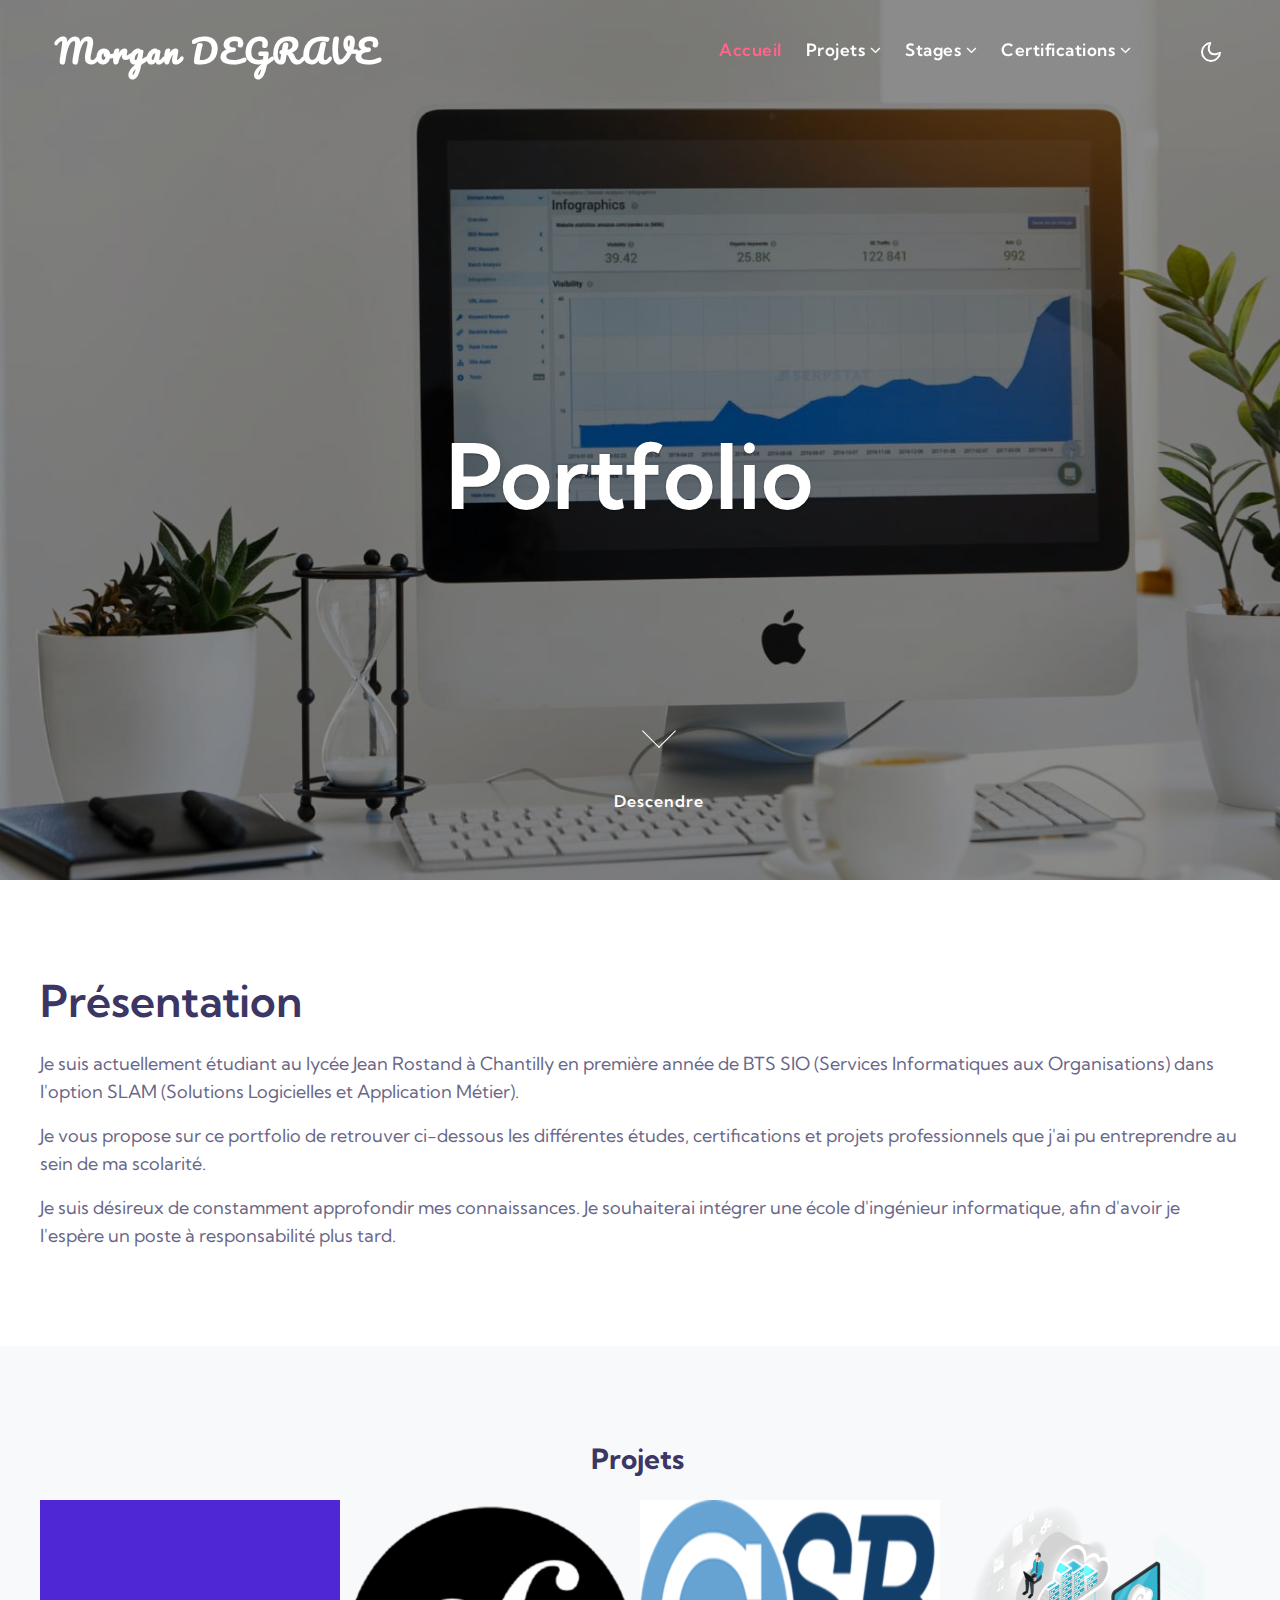
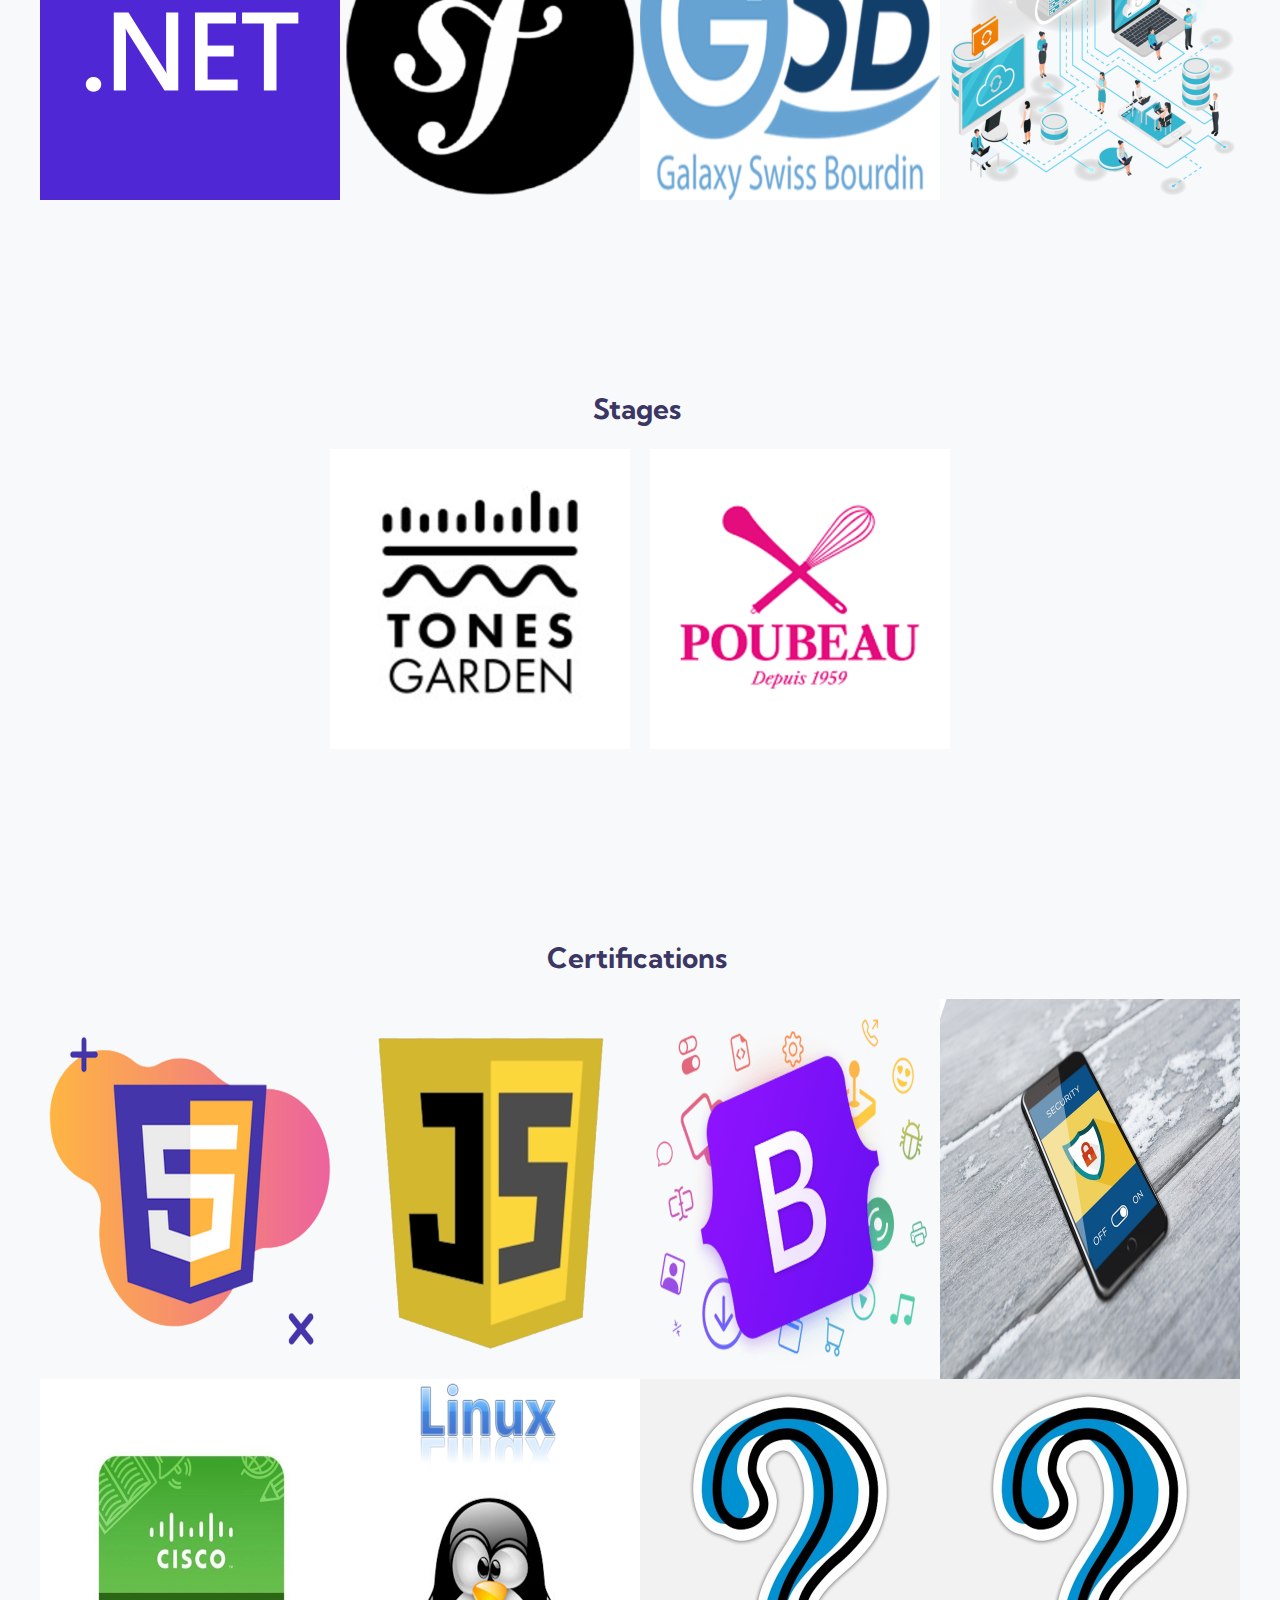
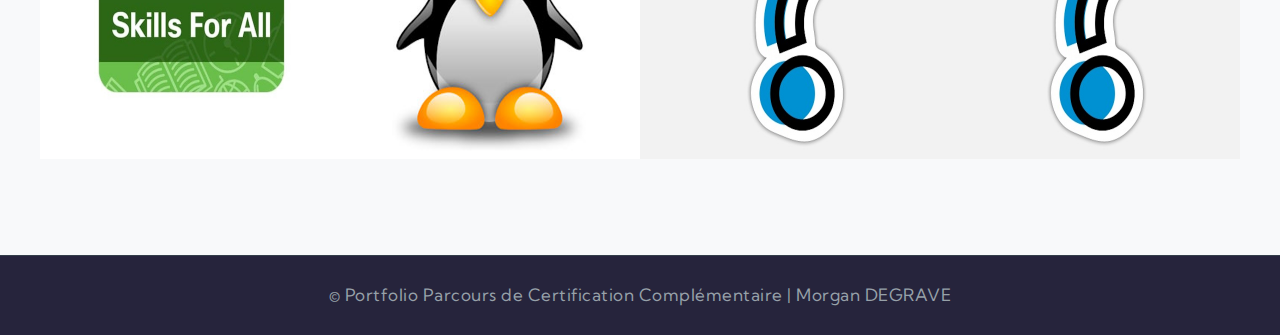
==== commit f993606e: "dotnet FIX" ====
--- a/index.html
+++ b/index.html
@@ -41,23 +41,23 @@
                 Projets <span class="fa fa-angle-down"></span>
               </a>
               <div class="dropdown-menu" aria-labelledby="navbarDropdown">
-                <a class="dropdown-item" href=".NET.html"> Projet .NET</a>
-                <a class="dropdown-item" href="symfony.html"> Projet Symfony</a>
-                <a class="dropdown-item" href="gsbfrais.html"> Projet GSBfrais</a>
-                <a class="dropdown-item" href="gsb.html">Projet Infrastructure (GSB)</a>
+                <a class="dropdown-item" href="dotnet.html"> Projet .NET - GSBZonesStockages</a>
+                  <a class="dropdown-item" href="symfony.html"> Projet Symfony - GSBVeto</a>
+                  <a class="dropdown-item" href="gsbfrais.html">Projet GsbFrais</a>
+                  <a class="dropdown-item" href="gsb.html">Projet Infrastructure (GSB)</a>
               </div>
             </li>
 
             <li class="nav-item dropdown @@pages__active">
-              <a class="nav-link dropdown-toggle" href="#" id="navbarDropdown" role="button" data-toggle="dropdown"
-                aria-haspopup="true" aria-expanded="false">
-                Stages <span class="fa fa-angle-down"></span>
-              </a>
-              <div class="dropdown-menu" aria-labelledby="navbarDropdown">
-                <a class="dropdown-item" href="tonesgarden.html"> Stage 1ère année</a>
-                <a class="dropdown-item" href="poubeau.html"> Stage 2ème année</a>
-              </div>
-            </li>
+                <a class="nav-link dropdown-toggle" href="#" id="navbarDropdown" role="button" data-toggle="dropdown"
+                  aria-haspopup="true" aria-expanded="false">
+                  Stages <span class="fa fa-angle-down"></span>
+                </a>
+                <div class="dropdown-menu" aria-labelledby="navbarDropdown">
+                  <a class="dropdown-item" href="tonesgarden.html"> Stage 1ère année</a>
+                  <a class="dropdown-item" href="poubeau.html"> Stage 2ème année</a>
+                </div>
+              </li>
 
             <li class="nav-item dropdown @@pages__active">
               <a class="nav-link dropdown-toggle" href="#" id="navbarDropdown" role="button" data-toggle="dropdown"
@@ -136,10 +136,10 @@
         <div class="row galler-top">
           <div class="col-lg-3 col-sm-6 protfolio-item hover14">
             <figure>
-              <img src="assets/images/.NET.png" alt="product" class="img-fluid">
-              <div class="img-info">
-                <a href=".NET.html" class="img-title">Projet .NET</a>
-                <p>Projet C# en équipe</p>
+              <img src="assets/images/dotnet.jpg" alt="product" class="img-fluid">
+              <div class="img-info">
+                <a href="dotnet.html" class="img-title">Projet .NET</a>
+                <p>Appliquer ses compétences dans un projet C# réalisé en équipe</p>
               </div>
             </figure>
           </div>
@@ -148,7 +148,7 @@
               <img src="assets/images/symfony.png" alt="product" class="img-fluid">
               <div class="img-info">
                 <a href="symfony.html" class="img-title">Projet Symfony</a>
-                <p>Projet PHP solo</p>
+                <p>Approndir mes compétences et connaissances dans un Projet PHP en autonomie/p>
               </div>
             </figure>
           </div>
--- a/assets/css/style.css
+++ b/assets/css/style.css
@@ -42,6 +42,12 @@
 
 article, aside, figcaption, figure, footer, header, hgroup, main, nav, section {
   display: block; }
+
+  .pdf-icon {
+    width: 90px;
+    vertical-align: middle;
+    margin-right: 8px;
+}
 
 body {
   margin: 0;
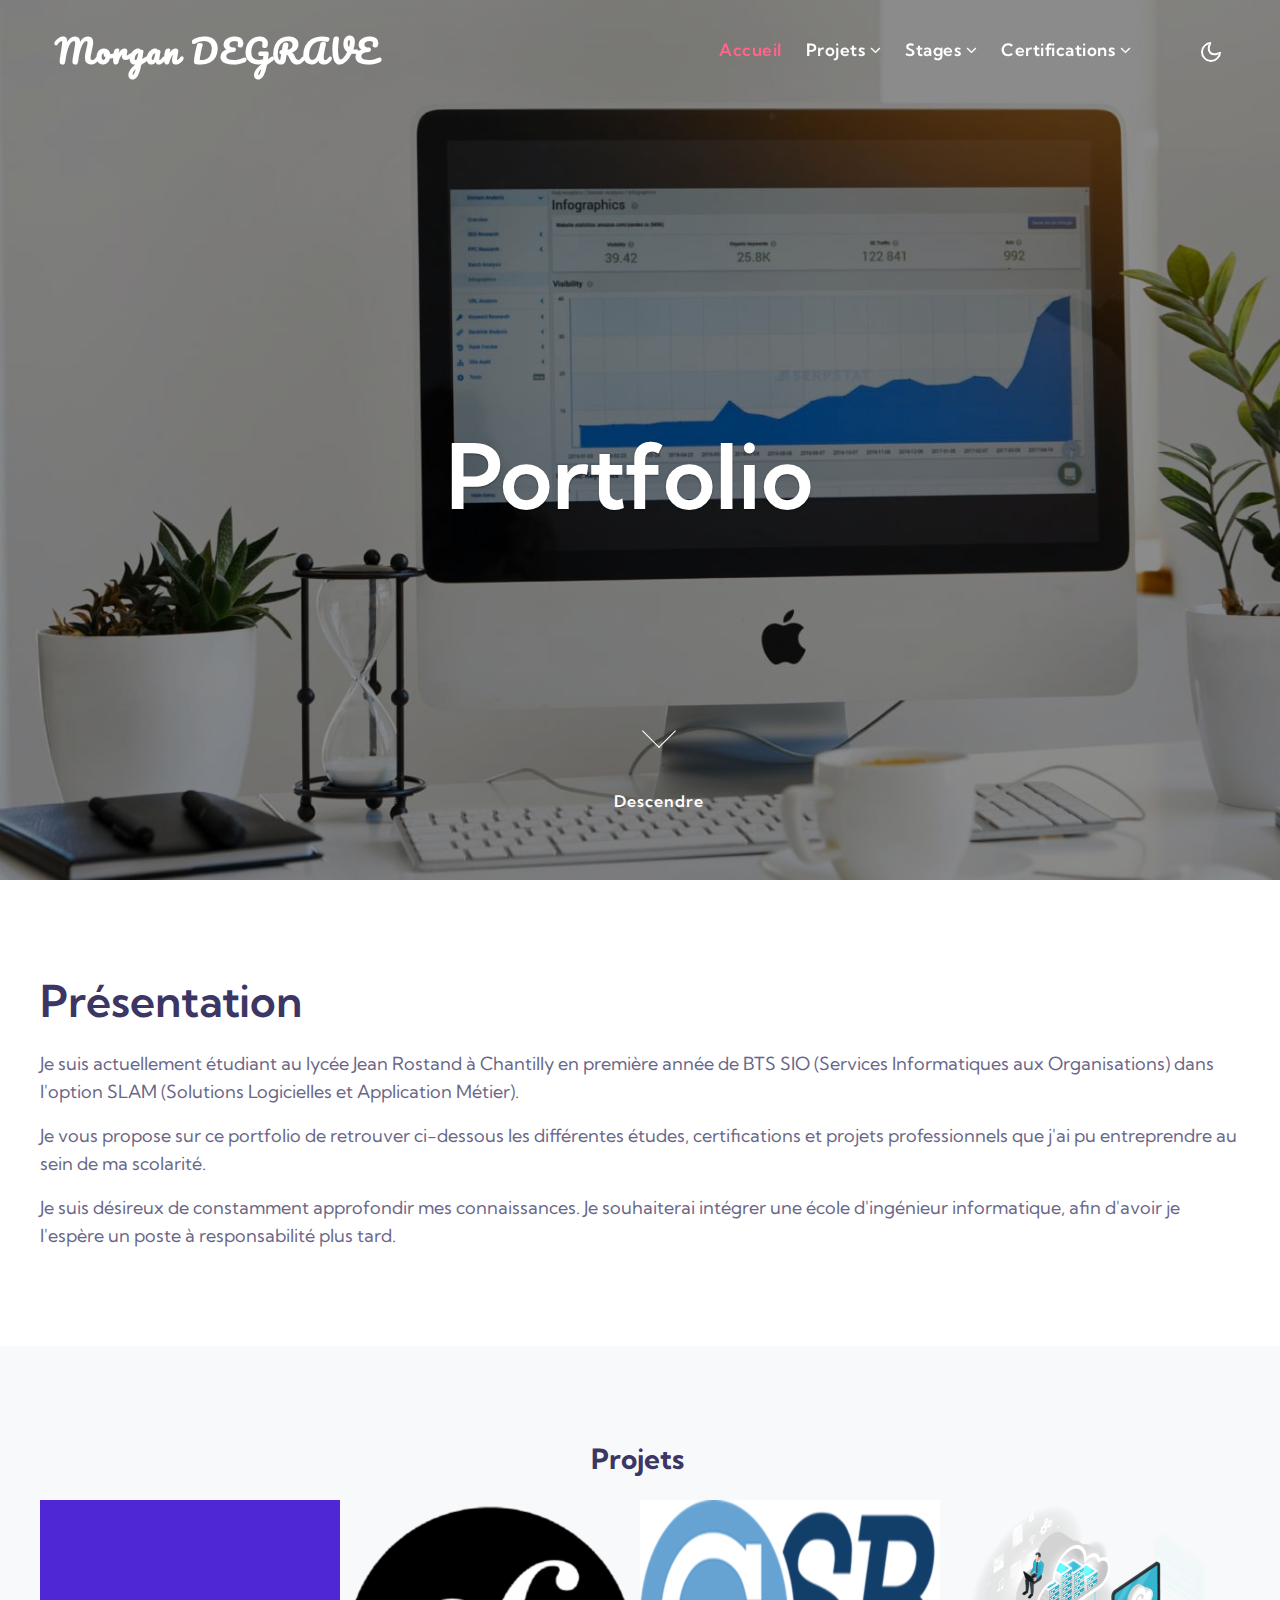
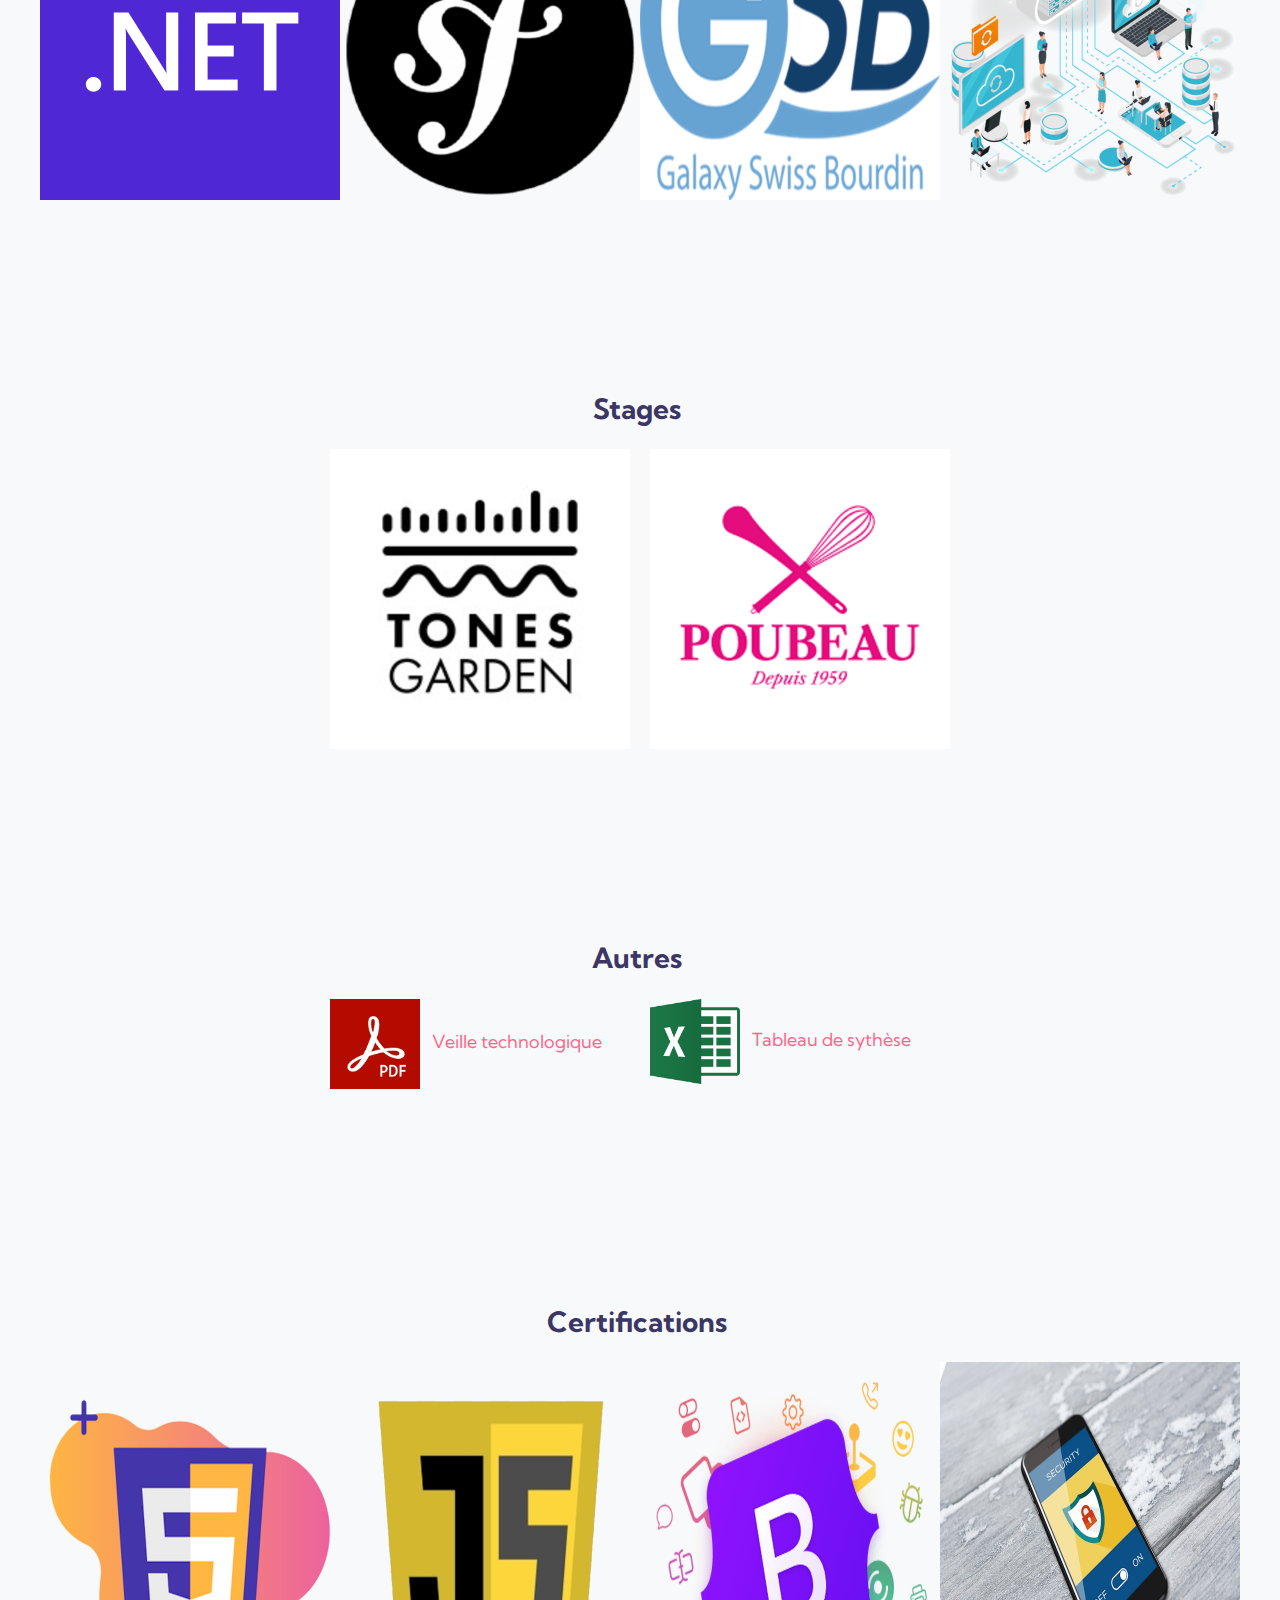
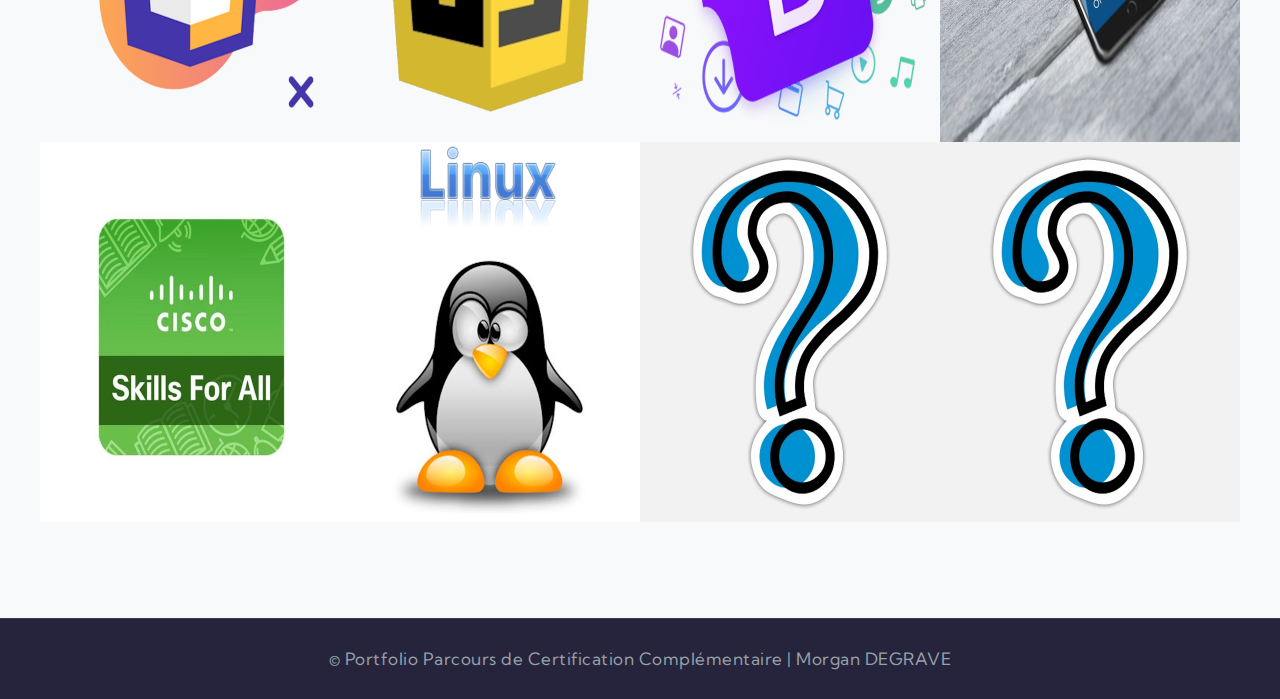
==== commit 3447eaaf: "PORTFOLIO FINI" ====
--- a/index.html
+++ b/index.html
@@ -197,6 +197,31 @@
                 <a href="poubeau.html" class="img-title">Stage 2ème année</a>
                 <p>L'entreprise Poubeau m'a accueilli pour mon stage de 1ère année</p>
               </div>
+            </figure>
+          </div>
+        </div>
+      </div>
+    </div>
+  </section>
+
+  <section class="w3l-portfolio-8 py-5">
+    <div class="portfolio-main py-lg-5 py-md-4 py-2">
+      <div class="container">
+        <h3 class="mb-4 text-center" ><strong>Autres&nbsp;</strong></h3>
+        <div class="row galler-top" style="justify-content: center;">
+          <div class="col-lg-3 col-sm-6 protfolio-item hover14" style="margin-right: 20px;">
+            <figure>
+              <p class="mb-4"><a href="assets/pdf/Veille_Technologique.pdf">
+                <img src="assets/images/pdf.jpg" alt="PDF Icon" class="pdf-icon"> Veille technologique
+            </a></p>
+            </figure>
+          </div>
+          <div class="col-lg-3 col-sm-6 protfolio-item hover14">
+            <figure>
+                <p class="mb-4"><a href="assets/excel/Tableau de synthese -Epreuve E4 DEGRAVE MORGAN.xlsx">
+                  <img src="assets/images/excel.jpg" alt="EXCEL Icon" class="pdf-icon"> Tableau de sythèse
+              </a></p>
+              
             </figure>
           </div>
         </div>
